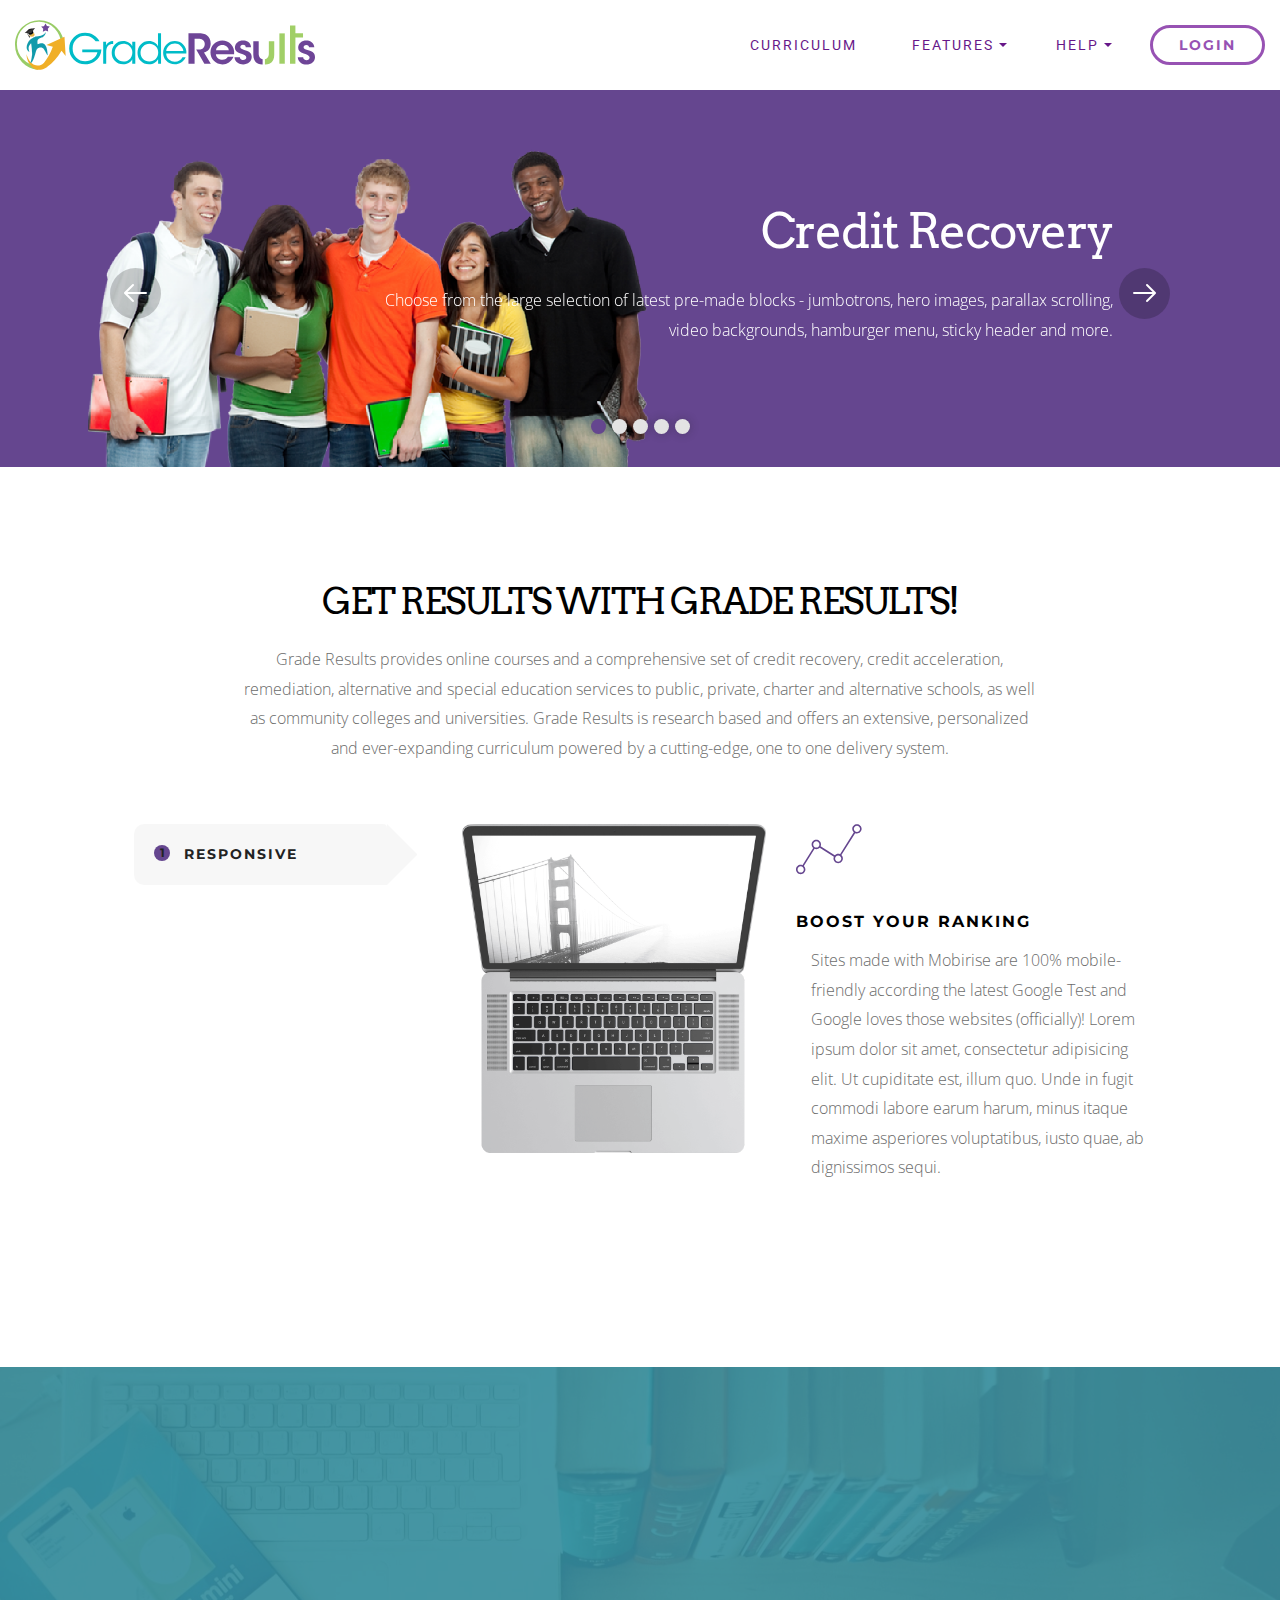
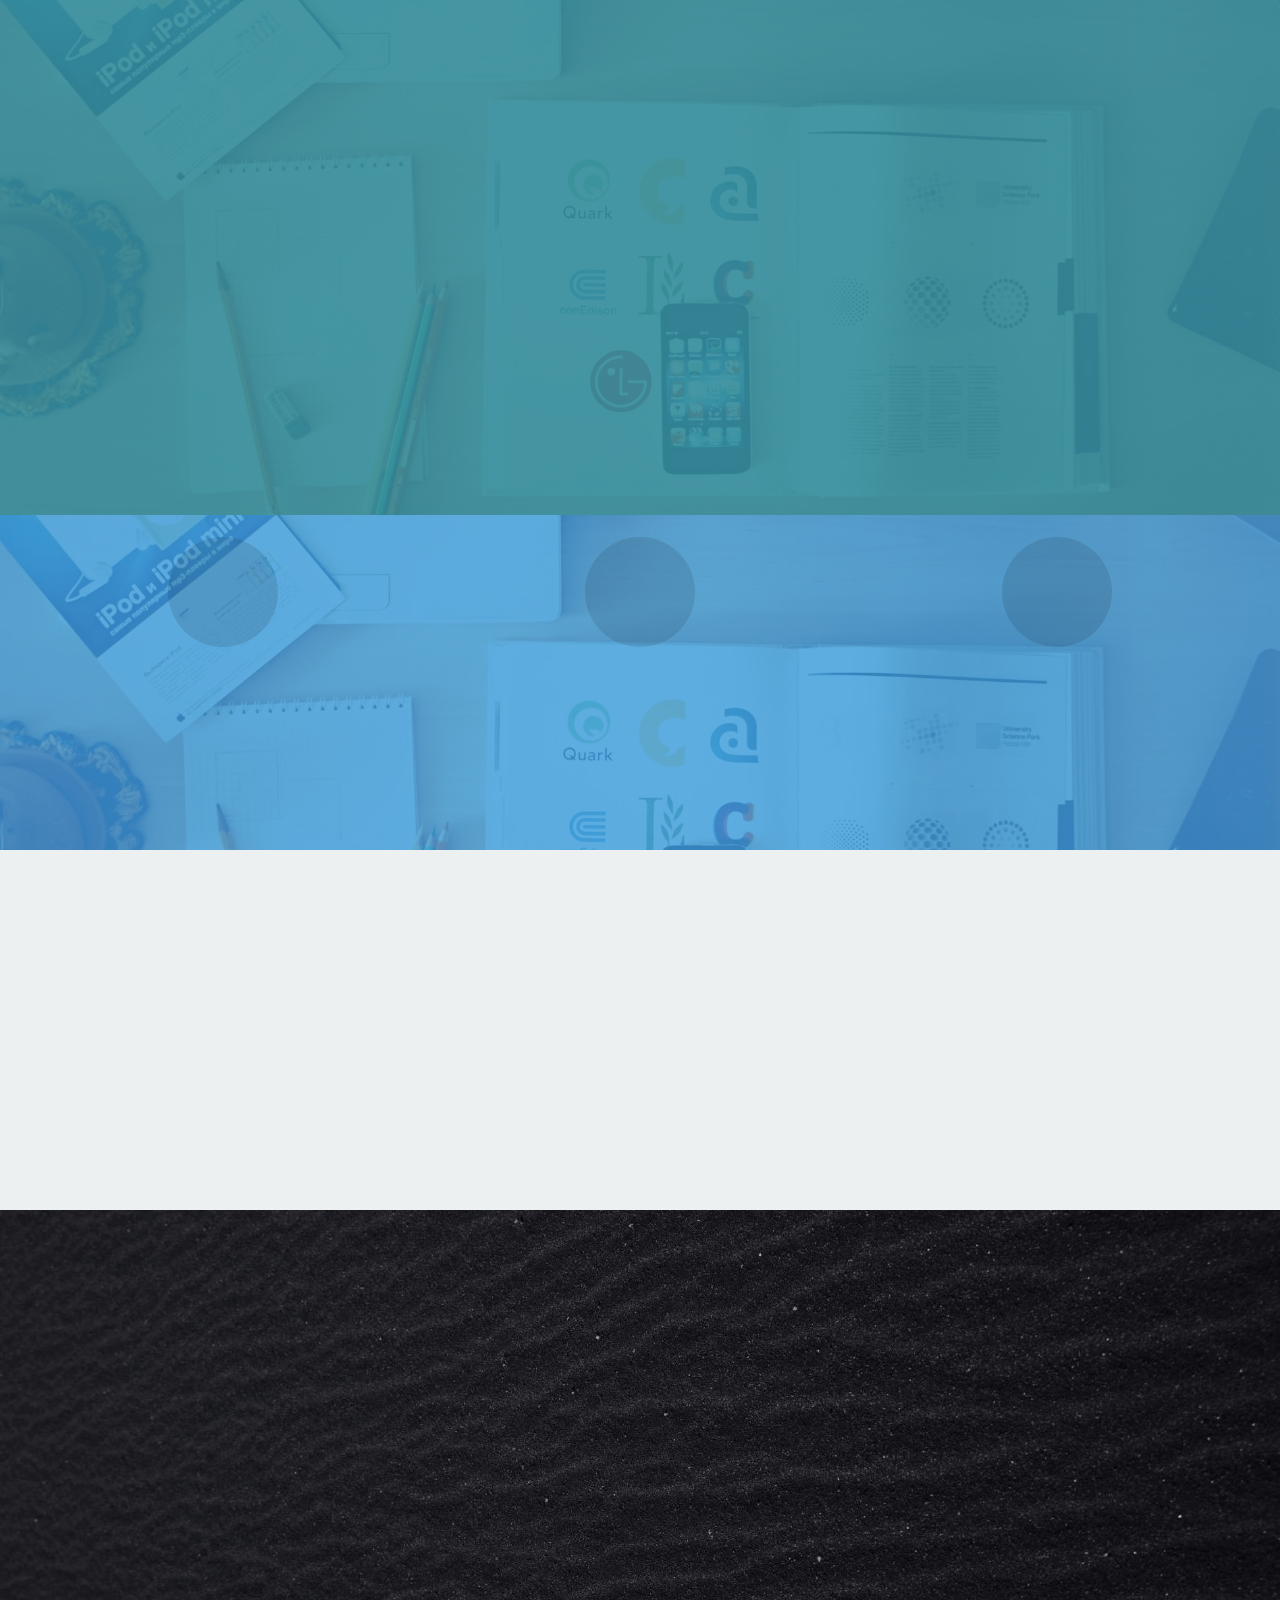
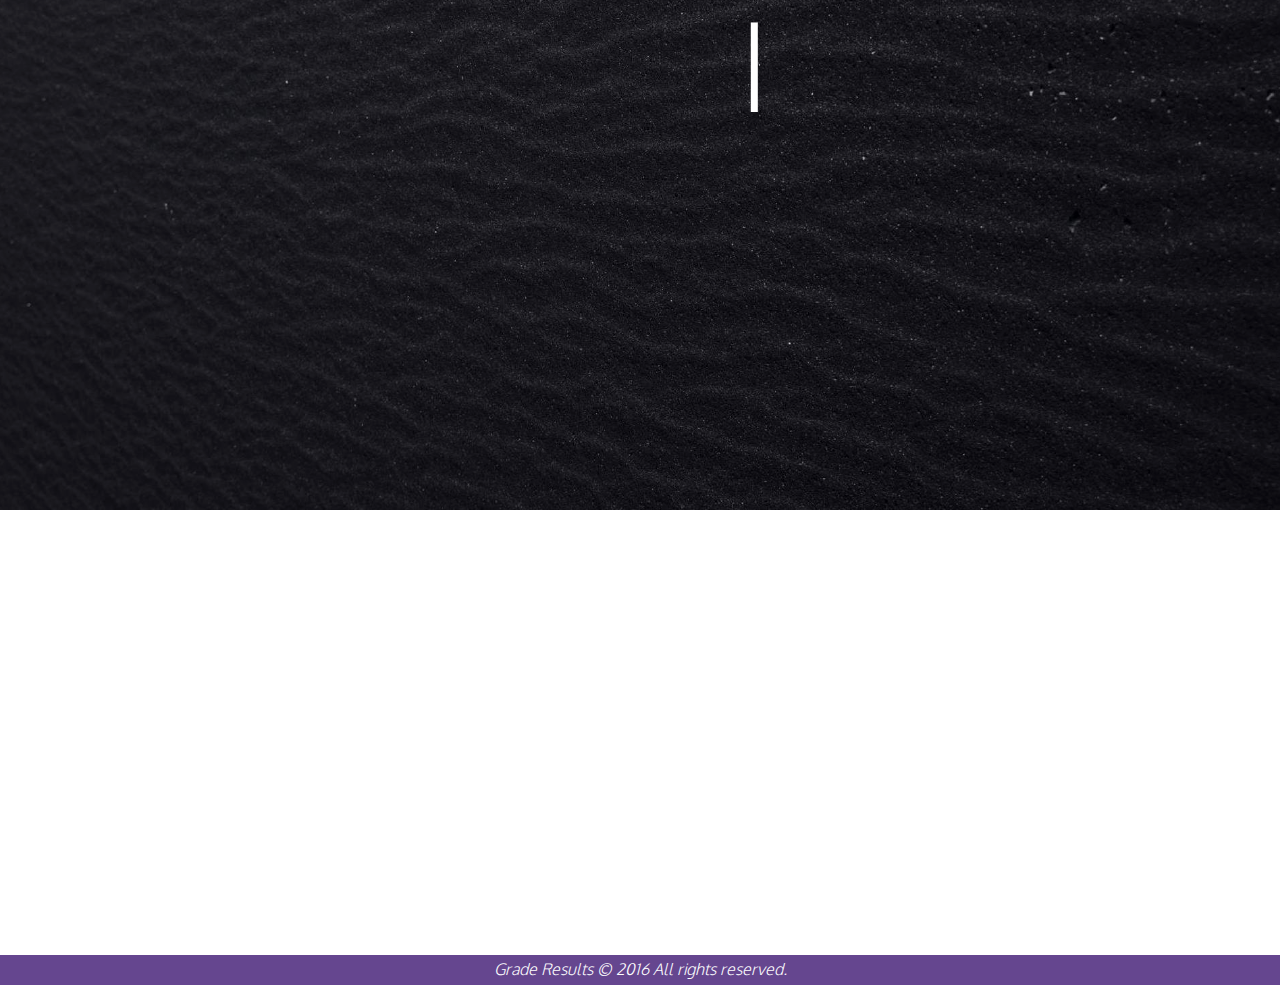
==== P24/gr-new/index.html @ 991a9f22 "Initial Commit" ====
<!DOCTYPE html>
<html>
<head>
  <!-- Site made with Mobirise Website Builder v3.9.2, https://mobirise.com -->
  <meta charset="UTF-8">
  <meta http-equiv="X-UA-Compatible" content="IE=edge">
  <meta name="generator" content="Mobirise v3.9.2, mobirise.com">
  <meta name="viewport" content="width=device-width, initial-scale=1">
  <link rel="shortcut icon" href="assets/images/app-logo-final-128x128-5.png" type="image/x-icon">
  <meta name="description" content="">
  
  <link rel="stylesheet" href="https://fonts.googleapis.com/css?family=Arvo:400,400i,700,700i">
  <link rel="stylesheet" href="https://fonts.googleapis.com/css?family=Montserrat:400,700">
  <link rel="stylesheet" href="https://fonts.googleapis.com/css?family=Open+Sans:400,400i,700,700i">
  <link rel="stylesheet" href="assets/et-line-font-plugin/style.css">
  <link rel="stylesheet" href="assets/bootstrap-material-design-font/css/material.css">
  <link rel="stylesheet" href="assets/icons-mind/style.css">
  <link rel="stylesheet" href="assets/tether/tether.min.css">
  <link rel="stylesheet" href="assets/bootstrap/css/bootstrap.min.css">
  <link rel="stylesheet" href="assets/socicon/css/socicon.min.css">
  <link rel="stylesheet" href="assets/colorm-icons/style.css">
  <link rel="stylesheet" href="assets/animate.css/animate.min.css">
  <link rel="stylesheet" href="assets/dropdown/css/style.css">
  <link rel="stylesheet" href="assets/theme/css/style.css">
  <link rel="stylesheet" href="assets/mobirise/css/mbr-additional.css" type="text/css">
  
  
  
</head>
<body>
<section class="menu1" id="menu-0">

    <nav class="navbar navbar-dropdown navbar-fixed-top">
        <div class="container-fluid">

            <div class="mbr-table">
                <div class="mbr-table-cell">

                    <div class="navbar-brand">
                        <a href="index.html" class="navbar-logo"><img src="assets/images/logo-full-300-x-50.svg" alt="Mobirise"></a>
                        
                    </div>

                </div>
                <div class="mbr-table-cell">

                    <button class="navbar-toggler pull-xs-right hidden-md-up" type="button" data-toggle="collapse" data-target="#exCollapsingNavbar">
                        <div class="hamburger-icon"></div>
                    </button>

                    <ul class="nav-dropdown collapse pull-xs-right nav navbar-nav navbar-toggleable-sm" id="exCollapsingNavbar"><li class="nav-item"><a class="nav-link link" href="https://mobirise.com/">CURRICULUM</a></li><li class="nav-item dropdown open"><a class="nav-link link dropdown-toggle" data-toggle="dropdown-submenu" href="index.html#features1-r" aria-expanded="true">FEATURES</a><div class="dropdown-menu"><a class="dropdown-item" href="https://mobirise.com/">Mobile friendly</a><a class="dropdown-item" href="https://mobirise.com/">Based on Bootstrap</a><div class="dropdown"><a class="dropdown-item dropdown-toggle" data-toggle="dropdown-submenu" href="https://mobirise.com/">Trendy blocks</a><div class="dropdown-menu dropdown-submenu"><a class="dropdown-item" href="https://mobirise.com/">Image/content slider</a><a class="dropdown-item" href="https://mobirise.com/">Contact forms</a><a class="dropdown-item" href="https://mobirise.com/">Image gallery</a><a class="dropdown-item" href="https://mobirise.com/">Mobile menu</a><a class="dropdown-item" href="https://mobirise.com/">Google maps</a><a class="dropdown-item" href="https://mobirise.com/">Social buttons</a><a class="dropdown-item" href="https://mobirise.com/">Google fonts</a><a class="dropdown-item" href="https://mobirise.com/">Video background</a></div></div><a class="dropdown-item" href="https://mobirise.com/">Host anywhere</a></div></li><li class="nav-item dropdown"><a class="nav-link link dropdown-toggle" data-toggle="dropdown-submenu" href="https://mobirise.com/" aria-expanded="false">HELP</a><div class="dropdown-menu"><a class="dropdown-item" href="http://forums.mobirise.com/">Forum</a><a class="dropdown-item" href="https://mobirise.com/">Tutorials</a><a class="dropdown-item" href="https://mobirise.com/">Contact us</a></div></li><li class="nav-item nav-btn"><a class="nav-link btn btn-secondary-outline btn-secondary" href="login.html">Login</a></li></ul>
                    <button hidden="" class="navbar-toggler navbar-close" type="button" data-toggle="collapse" data-target="#exCollapsingNavbar">
                        <div class="close-icon"></div>
                    </button>

                </div>
            </div>

        </div>
    </nav>

</section>

<section class="mbr-slider mbr-section mbr-section__container carousel slide mbr-section-nopadding mbr-after-navbar" data-ride="carousel" data-keyboard="false" data-wrap="true" data-pause="false" data-interval="5000" id="slider3-d" style="background-color: rgb(101, 70, 143);">
    <div class=" container boxed-slider" style="padding-top: 120px; padding-bottom: 0px;">
        <div>
            <div>
                <ol class="carousel-indicators">
                    <li data-app-prevent-settings="" data-target="#slider3-d" data-slide-to="0" class="active"></li><li data-app-prevent-settings="" data-target="#slider3-d" data-slide-to="1"></li><li data-app-prevent-settings="" data-target="#slider3-d" class="" data-slide-to="2"></li><li data-app-prevent-settings="" data-target="#slider3-d" data-slide-to="3"></li><li data-app-prevent-settings="" data-target="#slider3-d" data-slide-to="4"></li>
                </ol>
                <div class="carousel-inner" role="listbox">
                    <div class="mbr-section mbr-section-hero carousel-item dark center active" data-bg-video-slide="false">
                        <div class="mbr-table-cell">
                            <div class="mbr-overlay" style="opacity: 0;"></div>
                            <div class="container-slide">
                                <img src="assets/images/slide-005-2000x608-62.png">
                                <div class="row">
                                    <div class="col-md-8 col-md-offset-3 text-xs-right">
                                        <h2 class="mbr-section-title display-1"> Credit Recovery</h2>
                                        <p class="mbr-section-text lead">Choose from the large selection of latest pre-made blocks - jumbotrons, hero images, parallax scrolling, video backgrounds, hamburger menu, sticky header and more.</p>

                                        
                                    </div>
                                </div>
                            </div>
                        </div>
                    </div><div class="mbr-section mbr-section-hero carousel-item dark center" data-bg-video-slide="false">
                        <div class="mbr-table-cell">
                            <div class="mbr-overlay" style="opacity: 0;"></div>
                            <div class="container-slide">
                                <img src="assets/images/slide-006-2000x608-70.png">
                                <div class="row">
                                    <div class="col-md-8 col-md-offset-3 text-xs-right">
                                        <h2 class="mbr-section-title display-1">Online Instructors</h2>
                                        <p class="mbr-section-text lead">Choose from the large selection of latest pre-made blocks - jumbotrons, hero images, parallax scrolling, video backgrounds, hamburger menu, sticky header and more.</p>

                                        
                                    </div>
                                </div>
                            </div>
                        </div>
                    </div><div class="mbr-section mbr-section-hero carousel-item dark center" data-bg-video-slide="false">
                        <div class="mbr-table-cell">
                            <div class="mbr-overlay" style="opacity: 0;"></div>
                            <div class="container-slide">
                                <img src="assets/images/slide-007-2000x608-0.png">
                                <div class="row">
                                    <div class="col-md-8 col-md-offset-3 text-xs-right">
                                        <h2 class="mbr-section-title display-1">Online Instructors</h2>
                                        <p class="mbr-section-text lead">Live, highly qualified instructors are available for support&nbsp;<br>anytime and anywhere.<br><br>Our live instructors are specifically skilled at <br>person-to-person communication through modern technology.<br></p>

                                        
                                    </div>
                                </div>
                            </div>
                        </div>
                    </div><div class="mbr-section mbr-section-hero carousel-item dark center" data-bg-video-slide="false">
                        <div class="mbr-table-cell">
                            <div class="mbr-overlay" style="opacity: 0;"></div>
                            <div class="container-slide">
                                <img src="assets/images/slide-009-2000x608-1.png">
                                <div class="row">
                                    <div class="col-md-8 col-md-offset-3 text-xs-right">
                                        <h2 class="mbr-section-title display-1">Drop-Out Recovery</h2>
                                        <p class="mbr-section-text lead">Choose from the large selection of latest pre-made blocks - jumbotrons, hero images, parallax scrolling, video backgrounds, hamburger menu, sticky header and more.</p>

                                        
                                    </div>
                                </div>
                            </div>
                        </div>
                    </div><div class="mbr-section mbr-section-hero carousel-item dark center" data-bg-video-slide="false">
                        <div class="mbr-table-cell">
                            <div class="mbr-overlay" style="opacity: 0; background-color: rgb(0, 0, 0);"></div>
                            <div class="container-slide">
                                <img src="assets/images/slide-010-2000x608-92.png">
                                <div class="row">
                                    <div class="col-md-8 col-md-offset-3 text-xs-right">
                                        <h2 class="mbr-section-title display-1">Accreditation</h2>
                                        <p class="mbr-section-text lead"><strong>Grade Results </strong>is ACCREDITED as <strong>Great Teachers' Academy</strong>, <br>whcih is fully accredited with <strong>Quality</strong> by the <br><strong>Georgia Accrediting Commission.</strong></p>

                                        
                                    </div>
                                </div>
                            </div>
                        </div>
                    </div>
                </div>

                <a data-app-prevent-settings="" class="left carousel-control" role="button" data-slide="prev" href="#slider3-d"><img src="assets/images/arrow-left.png"></a>
                <a data-app-prevent-settings="" class="right carousel-control" role="button" data-slide="next" href="#slider3-d"><img src="assets/images/arrow-right.png"></a>
            </div>
        </div>
    </div>
</section>

<section class="mbr-section--bg-adapted mbr-section-full mbr-section--relative header9" id="header9-u" style="background-color: rgb(255, 255, 255);">
    
    <div class="mbr-table-cell mbr-table-cell-vertical-middle elements-content position-relative">
        <div class="container-fluid">
            <div class="row">
                <div class="col-xs-12 col-lg-8 col-lg-offset-2 text-xs-center">

                    <h1 class="mbr-section-title display-1"><span style="line-height: 1.12em;">GET RESULTS WITH GRADE RESULTS!</span><br></h1>

                    <p class="mbr-section-text lead header-text">Grade Results provides online courses and a comprehensive set of credit recovery, credit acceleration, remediation, alternative and special education services to public, private, charter and alternative schools, as well as community colleges and universities. Grade Results is research based and offers an extensive, personalized and ever-expanding curriculum powered by a cutting-edge, one to one delivery system.<br></p>

                </div>
            </div>

            <div class="row">
                <div class="col-xs-12 col-sm-4 col-lg-3 col-lg-offset-1">

                    <div class="clearfix"></div>
                    
                    <ul class="nav nav-tabs" role="tablist"><li class="nav-item" style="display: block;"><a class="nav-link active" role="tab" data-toggle="tab" href="#tab1header9-u" aria-expanded="false">Responsive</a></li><li class="nav-item" style="display: block;"><a class="nav-link" role="tab" data-toggle="tab" href="#tab2header9-u" aria-expanded="false">Creative</a></li><li class="nav-item" style="display: block;"><a class="nav-link" role="tab" data-toggle="tab" href="#tab3header9-u" aria-expanded="true">Animated</a></li><li class="nav-item" style="display: none;"><a class="nav-link" role="tab" data-toggle="tab" href="#tab4header9-u">Awesome</a></li><li class="nav-item" style="display: none;"><a class="nav-link" role="tab" data-toggle="tab" href="#tab5header9-u">Amazing</a></li><li class="nav-item" style="display: none;"><a class="nav-link" role="tab" data-toggle="tab" href="#tab6header9-u">Beautiful</a></li></ul>

                </div>

                <div class="col-xs-12 col-sm-8 col-lg-8">
                    <div class="tab-content noScroll">

                        <div id="tab1header9-u" class="tab-pane in active text-xs-center text-lg-left" role="tabpanel">

                            <div class="row">
                                <div class="col-xs-12 col-lg-5">
                                    <div class="mbr-figure"><img src="assets/images/nb1.png" class="card-img-top"></div>
                                </div>
                                <div class="col-xs-12 col-lg-6">
                                    <div>
                                        <div class="mbr-figure icon-block"><a href="https://mobirise.com" class="etl-icon icon-linegraph mbr-iconfont mbr-iconfont-header5" style="color: rgb(101, 70, 143);"></a></div>
                                    </div>
                                    <div>
                                        <p class="mbr-section-subtitle lead description-title">BOOST YOUR RANKING</p>
                                        <div class="row">
                                            <div class="col-md-12">
                                                <p class="mbr-section-text lead">Sites made with Mobirise are 100% mobile-friendly according the latest Google Test and Google loves those websites (officially)! Lorem ipsum dolor sit amet, consectetur adipisicing elit. Ut cupiditate est, illum quo. Unde in fugit commodi labore earum harum, minus itaque maxime asperiores voluptatibus, iusto quae, ab dignissimos sequi.</p>
                                            </div>
                                        </div>
                                    </div>
                                </div>
                            </div>

                        </div>

                        <div id="tab2header9-u" class="tab-pane text-xs-center text-lg-left" role="tabpanel">

                            <div class="row">
                                <div class="col-xs-12 col-lg-5">
                                    <div class="mbr-figure"><img src="assets/images/nb2.png" class="card-img-top"></div>
                                </div>
                                <div class="col-xs-12 col-lg-6">
                                    <div>
                                        <div class="mbr-figure icon-block"><a href="https://mobirise.com" class="etl-icon icon-attachment mbr-iconfont mbr-iconfont-header5" style="color: rgb(101, 70, 143);"></a></div>
                                    </div>
                                    <div>
                                        <p class="mbr-section-subtitle lead description-title">BOOTSTRAP BUILDER</p>
                                        <div class="row">
                                            <div class="col-md-12">
                                                <p class="mbr-section-text lead">Mobirise themes are based on Bootstrap 3 and Bootstrap 4 - most powerful mobile first framework. Now, even if you're not code-savvy, you can be a part of an exciting growing bootstrap community. Lorem ipsum dolor sit amet, consectetur adipisicing elit. Similique maxime, placeat. Dignissimos incidunt, consequuntur molestiae! Exercitationem tempora qui, non sit quia, voluptate sequi repudiandae accusamus voluptatem expedita ducimus vero incidunt.</p>
                                            </div>
                                        </div>
                                    </div>
                                </div>
                            </div>

                        </div>
                        
                        <div id="tab3header9-u" class="tab-pane text-xs-center text-lg-left" role="tabpanel">

                            <div class="row">
                                <div class="col-xs-12 col-lg-5">
                                    <div class="mbr-figure"><img src="assets/images/nb3.png" class="card-img-top"></div>
                                </div>
                                <div class="col-xs-12 col-lg-6">
                                    <div>
                                        <div class="mbr-figure icon-block"><a href="https://mobirise.com" class="etl-icon icon-paperclip mbr-iconfont mbr-iconfont-header5" style="color: rgb(101, 70, 143);"></a></div>
                                    </div>
                                    <div>
                                        <p class="mbr-section-subtitle lead description-title">TRENDY WEBSITE BLOCKS</p>
                                        <div class="row">
                                            <div class="col-md-12">
                                                <p class="mbr-section-text lead">Choose from the large selection of latest pre-made blocks - full-screen intro, bootstrap carousel, content slider, responsive image gallery with lightbox, parallax scrolling, video backgrounds, hamburger menu, sticky header and more. Lorem ipsum dolor sit amet, consectetur adipisicing elit. Possimus, nam officia. Repellendus quae modi eaque sed, aliquam molestias, amet neque blanditiis illo ratione eos! Unde minima porro, consequatur eveniet dolore!</p>
                                            </div>
                                        </div>
                                    </div>
                                </div>
                            </div>

                        </div>

                        <div id="tab4header9-u" class="tab-pane text-xs-center text-lg-left" role="tabpanel">

                            <div class="row">
                                <div class="col-xs-12 col-lg-5">
                                    <div class="mbr-figure"><img src="assets/images/nb4.png" class="card-img-top"></div>
                                </div>
                                <div class="col-xs-12 col-lg-6">
                                    <div>
                                        <div class="mbr-figure icon-block"><a href="https://mobirise.com" class="etl-icon icon-upload mbr-iconfont mbr-iconfont-header5" style="color: rgb(101, 70, 143);"></a></div>
                                    </div>
                                    <div>
                                        <p class="mbr-section-subtitle lead description-title">HOST ANYWHERE</p>
                                        <div class="row">
                                            <div class="col-md-12">
                                                <p class="mbr-section-text lead">Publish your website to a local drive, FTP or host on Amazon S3, Google Drive, Github. Don't limit yourself to just one platform or service provider. Lorem ipsum dolor sit amet, consectetur adipisicing elit. Laboriosam, nisi, ea. Excepturi dolores, laborum ipsum soluta aliquid, ullam repellat ratione iste harum voluptatem? Alias id blanditiis, sequi possimus dolorem dolorum.</p>
                                            </div>
                                        </div>
                                    </div>
                                </div>
                            </div>

                        </div>

                        <div id="tab5header9-u" class="tab-pane text-xs-center text-lg-left" role="tabpanel">

                            <div class="row">
                                <div class="col-xs-12 col-lg-5">
                                    <div class="mbr-figure"><img src="assets/images/nb5.png" class="card-img-top"></div>
                                </div>
                                <div class="col-xs-12 col-lg-6">
                                    <div>
                                        <div class="mbr-figure icon-block"><a href="https://mobirise.com" class="etl-icon icon-genius mbr-iconfont mbr-iconfont-header5" style="color: rgb(101, 70, 143);"></a></div>
                                    </div>
                                    <div>
                                        <p class="mbr-section-subtitle lead description-title">IMAGE/CONTENT SLIDER</p>
                                        <div class="row">
                                            <div class="col-md-12">
                                                <p class="mbr-section-text lead">Create a responsive, touch-swipe slideshow with <a href="http://mobirise.com">Mobirise bootstrap slider</a>. Add images, text, buttons to slides, set autoplay, full-screen, full-width or boxed layout. Lorem ipsum dolor sit amet, consectetur adipisicing elit. Unde sunt, illo quo ipsa. Laboriosam voluptatem sunt nisi velit incidunt labore, sapiente pariatur ipsam fugiat doloremque asperiores eos ipsum, eveniet cum.</p>
                                            </div>
                                        </div>
                                    </div>
                                </div>
                            </div>

                        </div>

                        <div id="tab6header9-u" class="tab-pane text-xs-center text-lg-left" role="tabpanel">

                            <div class="row">
                                <div class="col-xs-12 col-lg-5">
                                    <div class="mbr-figure"><img src="assets/images/nb6.png" class="card-img-top"></div>
                                </div>
                                <div class="col-xs-12 col-lg-6">
                                    <div>
                                        <div class="mbr-figure icon-block"><a href="https://mobirise.com" class="etl-icon icon-global mbr-iconfont mbr-iconfont-header5" style="color: rgb(101, 70, 143);"></a></div>
                                    </div>
                                    <div>
                                        <p class="mbr-section-subtitle lead description-title">CONTACT FORMS</p>
                                        <div class="row">
                                            <div class="col-md-12">
                                                <p class="mbr-section-text lead">Easily add subscribe and contact forms without any server-side integration. Just link your email to form and get submissions instantly. Lorem ipsum dolor sit amet, consectetur adipisicing elit. Accusantium id perspiciatis, sint odit error animi veniam omnis cupiditate distinctio, a quidem deleniti laborum maiores optio laudantium earum vel! Sint, rerum.</p>
                                            </div>
                                        </div>
                                    </div>
                                </div>
                            </div>

                        </div>

                    </div>
                </div>

            </div>

        </div>
    </div>

</section>

<section class="mbr-section mbr-section-hero features1 features4" id="features1-r" style="background-image: url(assets/images/03.jpg); padding-top: 80px; padding-bottom: 0px;">

    <div class="mbr-overlay" style="opacity: 0.9; background-color: rgb(49, 139, 155);"></div>

    <div class="mbr-table-cell">

        <div class="container-fluid">
            <div class="row">
                <div class="col-xs-12 col-lg-8 col-lg-offset-2 text-xs-center">

                    

                </div>
            </div>

            <div class="mbr-cards-row row">
                <div class="mbr-cards-col col-xs-12 col-lg-3">
                    <div class="container">
                        <div class="card cart-block">
                            <div class="card-img iconbox"><img src="assets/images/01.jpg" class="features-img"></div>
                            <div class="card-block text-xs-center">
                                <h5 class="mbr-section-subtitle lead">K-12</h5>
                                <p class="mbr-section-text lead">Grade Results will customize courses and follow client’s specifications and curriculum calendar. The course descriptions may vary depending on specific state standards.<br></p>


                                
                            </div>
                        </div>
                    </div>
                </div>
                <div class="mbr-cards-col col-xs-12 col-lg-3">
                    <div class="container">
                        <div class="card cart-block">
                            <div class="card-img iconbox"><img src="assets/images/02.jpg" class="features-img"></div>
                            <div class="card-block text-xs-center">
                                <h5 class="mbr-section-subtitle lead">College</h5>
                                <p class="mbr-section-text lead">Grade Results offers a team of experienced educators to provide live instructional support and homework help to students at all levels of need. Services are available 24/7 for most courses and support for ALL courses are available by appointment.<br></p>


                                
                            </div>
                        </div>
                  </div>
                </div>
                <div class="mbr-cards-col col-xs-12 col-lg-3">
                    <div class="container">
                        <div class="card cart-block">
                            <div class="card-img iconbox"><img src="assets/images/03.jpg" class="features-img"></div>
                            <div class="card-block text-xs-center">
                                <h5 class="mbr-section-subtitle lead">Work Force</h5>
                                <p class="mbr-section-text lead">Applied skill requirements for workforce readiness is the biggest issue companies reveal students are lacking.<br></p>


                                
                            </div>
                        </div>
                    </div>
                </div>
                <div class="mbr-cards-col col-xs-12 col-lg-3">
                    <div class="container">
                        <div class="card cart-block">
                            <div class="card-img iconbox"><img src="assets/images/04.jpg" class="features-img"></div>
                            <div class="card-block text-xs-center">
                                <h5 class="mbr-section-subtitle lead">UNIQUE Solution</h5>
                                <p class="mbr-section-text lead">Proven Content | Online Instructors | Live 24/7 | Premium Support<br></p>


                                
                            </div>
                        </div>
                    </div>
                </div>
                
                
            </div>

        </div>
    </div>

</section>

<section class="mbr-section mbr-section-hero features4" id="features2-t" style="background-image: url(assets/images/03.jpg); padding-top: 0px; padding-bottom: 0px;">

    <div class="mbr-overlay" style="opacity: 0.8; background-color: rgb(52, 152, 219);"></div>

    <div class="mbr-table-cell">

        <div class="container-fluid">
            <div class="row">
                <div class="col-xs-12 col-lg-8 col-lg-offset-2 text-xs-center">

                    

                </div>
            </div>

            <div class="mbr-cards-row row">
                <div class="mbr-cards-col col-xs-12 col-lg-4">
                    <div class="container">
                        <div class="card cart-block">
                            <div class="mbr-figure-background"></div>
                            <div class="card-img iconbox"><a href="https://mobirise.com" class="imind-audio mbr-iconfont mbr-iconfont-features4" style="color: rgb(255, 255, 255);"></a></div>
                            <div class="card-block text-xs-center">
                                
                                <p class="mbr-section-text lead">Bootstrap 4 has been noted as one of the most reliable and proven frameworks and Mobirise has been equipped to develop websites using this framework.</p>


                                
                            </div>
                        </div>
                    </div>
                </div>
                <div class="mbr-cards-col col-xs-12 col-lg-4">
                    <div class="container">
                        <div class="card cart-block">
                            <div class="mbr-figure-background"></div>
                            <div class="card-img iconbox"><a href="https://mobirise.com" class="etl-icon icon-edit mbr-iconfont mbr-iconfont-features4" style="color: rgb(255, 255, 255);"></a></div>
                            <div class="card-block text-xs-center">
                                
                                <p class="mbr-section-text lead">One of Bootstrap 4's big points is responsiveness and Mobirise makes effective use of this by generating highly responsive website for you.</p>


                                
                            </div>
                        </div>
                  </div>
                </div>
                <div class="mbr-cards-col col-xs-12 col-lg-4">
                    <div class="container">
                        <div class="card cart-block">
                            <div class="mbr-figure-background"></div>
                            <div class="card-img iconbox"><a href="https://mobirise.com" class="etl-icon icon-briefcase mbr-iconfont mbr-iconfont-features4" style="color: rgb(255, 255, 255);"></a></div>
                            <div class="card-block text-xs-center">
                                
                                <p class="mbr-section-text lead">Google has a highly exhaustive list of fonts compiled into its web font platform and Mobirise makes it easy for you to use them on your website easily and freely.</p>


                                
                            </div>
                        </div>
                    </div>
                </div>
                
                
                
            </div>

        </div>
    </div>

</section>

<section class="mbr-cards mbr-section features7" id="features6-q" style="background-color: rgb(236, 240, 241); padding-top: 40px; padding-bottom: 40px;">

    


    <div class="container-fluid position-relative">

        <div class="row">

            <div class="col-lg-10 col-lg-offset-1 col-xs-12">            
                
                <div class="col-lg-6 col-lg-offset-0 col-xs-11 col-xs-offset-1 table-cell-lg table-cell-middle">
                    <div class="card cart-block text-xs-left position-relative">
                        
                        <div class="card-block">
                            
                            <h4 class="mbr-section-title display-5">The Mission</h4>
                            <p class="mbr-section-text lead">The mission of Grade Results is to improve student learning outcomes by providing high-quality, empowering, and enriching online learning experiences that are responsive to each student’s individual needs.</p>
                            
                        </div>
                    </div>
                </div>

                <div class="col-lg-6 col-xs-12 table-cell-lg">
                    <div class="card-img text-md-right"><iframe class="mbr-embedded-video" src="https://www.youtube.com/embed/-DTQYzVtSco?rel=0&amp;amp;showinfo=0&amp;autoplay=0&amp;loop=1&amp;playlist=-DTQYzVtSco" width="1280" height="720" frameborder="0" allowfullscreen></iframe></div>
                </div>

            </div>

        </div>

    </div>

</section>

<section class="mbr-section mbr-section-hero mbr-section-full header11" id="header11-7" style="background-image: url(assets/images/11-2-2000x1333-68.jpg);">

    <div class="mbr-overlay" style="opacity: 0.1; background-color: rgb(0, 0, 0);">
    </div>
        <div class="mbr-table-cell">
            <div class="container">
                <div class="mbr-section row">
                    <div id="title">
                        <div class="span-title">
                            <h1 class="mbr-section-title display-1 text-center pad-r">SOLUTIONS FOR<br></h1>
                            <h1 class="mbr-section-title display-1 element typedheader11-7" adress="typedheader11-7" firstel="K-12" secondel="COLLEGE" thirdel="WORKFORCE" typespeed="60">
                            </h1>
                        </div>
                        <div class="mbr-section-text lead text-center">
                            <p>The unique Grade Results solution is available 24 hours a day, seven days a week and right at your fingertips.<br></p>
                         </div>

                        

                    </div>
                </div> 
            </div> 
        </div> 
                     
</section>

<section class="mbr-slider mbr-section mbr-section-nopadding carousel slide testimonials1 extTestimonials3 extTestimonials1" data-ride="carousel" data-keyboard="false" data-wrap="true" data-interval="5000" data-pause="false" id="testimonials1-3" style="background-color: rgb(255, 255, 255); padding-top: 40px; padding-bottom: 0px;">

    

    <div class="mbr-section__container mbr-section__container--middle">
        <div class="container">
            <div class="row">
                <div class="col-xs-12 text-xs-center">
                    <h3 class="mbr-section-title display-2">What our fantastic users say</h3>
                    
                </div>
            </div>
        </div>
    </div>

    <div class="container boxed-slider">
        <div>
            <ol class="carousel-indicators">
                <li data-app-prevent-settings="" data-target="#testimonials1-3" data-slide-to="0" class="active">
                </li><li data-app-prevent-settings="" data-target="#testimonials1-3" class="" data-slide-to="1">
                </li><li data-app-prevent-settings="" data-target="#testimonials1-3" data-slide-to="2">
                </li><li data-app-prevent-settings="" data-target="#testimonials1-3" data-slide-to="3">
                </li>
            </ol>
            <div class="carousel-inner" role="listbox" data-visible="3">
                <div class="carousel-item active">
                    <div class="row">
                        <div class="col-md-12">
                            <div class="mbr-testimonial card">
                                <div class="mbr-author card-footer">
                                    
                                    <div class="mbr-author-name">John Smith</div>
                                    
                                </div>
                                <div class="card-block"><p>“A major turning point in the history of early philosophical science was the controversial”</p></div>
                            </div>
                        </div>
                    </div>
                </div><div class="carousel-item">
                    <div class="row">
                        <div class="col-md-12">
                            <div class="mbr-testimonial card">
                                <div class="mbr-author card-footer">
                                    
                                    <div class="mbr-author-name">Alex Higgins</div>
                                    
                                </div>
                                <div class="card-block"><p>"A major tturning point in the history of early philosophical science was the controversial "</p></div>
                            </div>
                        </div>
                    </div>
                </div><div class="carousel-item">
                    <div class="row">
                        <div class="col-md-12">
                            <div class="mbr-testimonial card">
                                <div class="mbr-author card-footer">
                                    
                                    <div class="mbr-author-name">Alex Higgins</div>
                                    
                                </div>
                                <div class="card-block"><p>"A major tturning point in the history of early philosophical science was the controversial "</p></div>
                            </div>
                        </div>
                    </div>
                </div><div class="carousel-item">
                    <div class="row">
                        <div class="col-md-12">
                            <div class="mbr-testimonial card">
                                <div class="mbr-author card-footer">
                                    
                                    <div class="mbr-author-name">Alex Higgins</div>
                                    
                                </div>
                                <div class="card-block"><p>"A major tturning point in the history of early philosophical science was the controversial "</p></div>
                            </div>
                        </div>
                    </div>
                </div>
            </div>

            <a data-app-prevent-settings="" class="left carousel-control-cm" role="button" data-slide="prev" href="#testimonials1-3" style="background-image: url(assets/images/left.png);">
               <span class="icon-prev" aria-hidden="true"></span>
               <span class="sr-only">Previous</span>
            </a>
            <a data-app-prevent-settings="" class="right carousel-control-cm" role="button" data-slide="next" href="#testimonials1-3" style="background-image: url(assets/images/right.png);">
               <span class="icon-next" aria-hidden="true"></span>
               <span class="sr-only">Next</span>
            </a>
        </div>
    </div>

</section>

<footer class="mbr-small-footer mbr-section mbr-section-nopadding" id="footer2-4" style="background-color: rgb(101, 70, 143); padding-top: 0rem; padding-bottom: 0rem;">
    
    <div class="container">
        <p class="text-xs-center mbr-section-text lead"><span style="font-size: 1rem; line-height: 1.85em;"><em>Grade Results © 2016 All rights reserved.</em></span><br></p>
    </div>
</footer>


  <script src="assets/web/assets/jquery/jquery.min.js"></script>
  <script src="assets/tether/tether.min.js"></script>
  <script src="assets/bootstrap/js/bootstrap.min.js"></script>
  <script src="assets/smooth-scroll/SmoothScroll.js"></script>
  <script src="assets/viewportChecker/jquery.viewportchecker.js"></script>
  <script src="assets/bootstrap-carousel-swipe/bootstrap-carousel-swipe.js"></script>
  <script src="assets/dropdown/js/script.min.js"></script>
  <script src="assets/touchSwipe/jquery.touchSwipe.min.js"></script>
  <script src="assets/typed/typed.min.js"></script>
  <script src="assets/theme/js/script.js"></script>
  
  
  <input name="animation" type="hidden">
   <div id="scrollToTop" class="scrollToTop mbr-arrow-up"><a style="text-align: center;"><i class="mbr-arrow-up-icon-cm cm-icon cm-icon-smallarrow-up"></i></a></div>
  </body>
</html>
---- P24/gr-new/assets/et-line-font-plugin/style.css ----
@font-face {
	font-family: 'et-line';
	src:url('fonts/et-line.eot');
	src:url('fonts/et-line.eot?#iefix') format('embedded-opentype'),
		url('fonts/et-line.woff') format('woff'),
		url('fonts/et-line.ttf') format('truetype'),
		url('fonts/et-line.svg#et-line') format('svg');
	font-weight: normal;
	font-style: normal;
}

/* Use the following CSS code if you want to use data attributes for inserting your icons */
.etl-icon, [data-icon]:before {
	font-family: 'et-line';
	content: attr(data-icon);
	speak: none;
	font-weight: normal;
	font-variant: normal;
	text-transform: none;
	line-height: 1;
	-webkit-font-smoothing: antialiased;
	-moz-osx-font-smoothing: grayscale;
	display:inline-block;
}

/* Use the following CSS code if you want to have a class per icon */
/*
Instead of a list of all class selectors,
you can use the generic selector below, but it's slower:
[class*="icon-"] {
*/
.icon-mobile, .icon-laptop, .icon-desktop, .icon-tablet, .icon-phone, .icon-document, .icon-documents, .icon-search, .icon-clipboard, .icon-newspaper, .icon-notebook, .icon-book-open, .icon-browser, .icon-calendar, .icon-presentation, .icon-picture, .icon-pictures, .icon-video, .icon-camera, .icon-printer, .icon-toolbox, .icon-briefcase, .icon-wallet, .icon-gift, .icon-bargraph, .icon-grid, .icon-expand, .icon-focus, .icon-edit, .icon-adjustments, .icon-ribbon, .icon-hourglass, .icon-lock, .icon-megaphone, .icon-shield, .icon-trophy, .icon-flag, .icon-map, .icon-puzzle, .icon-basket, .icon-envelope, .icon-streetsign, .icon-telescope, .icon-gears, .icon-key, .icon-paperclip, .icon-attachment, .icon-pricetags, .icon-lightbulb, .icon-layers, .icon-pencil, .icon-tools, .icon-tools-2, .icon-scissors, .icon-paintbrush, .icon-magnifying-glass, .icon-circle-compass, .icon-linegraph, .icon-mic, .icon-strategy, .icon-beaker, .icon-caution, .icon-recycle, .icon-anchor, .icon-profile-male, .icon-profile-female, .icon-bike, .icon-wine, .icon-hotairballoon, .icon-globe, .icon-genius, .icon-map-pin, .icon-dial, .icon-chat, .icon-heart, .icon-cloud, .icon-upload, .icon-download, .icon-target, .icon-hazardous, .icon-piechart, .icon-speedometer, .icon-global, .icon-compass, .icon-lifesaver, .icon-clock, .icon-aperture, .icon-quote, .icon-scope, .icon-alarmclock, .icon-refresh, .icon-happy, .icon-sad, .icon-facebook, .icon-twitter, .icon-googleplus, .icon-rss, .icon-tumblr, .icon-linkedin, .icon-dribbble {
	font-family: 'et-line';
	speak: none;
	font-style: normal;
	font-weight: normal;
	font-variant: normal;
	text-transform: none;
	line-height: 1;
	-webkit-font-smoothing: antialiased;
	-moz-osx-font-smoothing: grayscale;
	display:inline-block;
}
.icon-mobile:before {
	content: "\e000";
}
.icon-laptop:before {
	content: "\e001";
}
.icon-desktop:before {
	content: "\e002";
}
.icon-tablet:before {
	content: "\e003";
}
.icon-phone:before {
	content: "\e004";
}
.icon-document:before {
	content: "\e005";
}
.icon-documents:before {
	content: "\e006";
}
.icon-search:before {
	content: "\e007";
}
.icon-clipboard:before {
	content: "\e008";
}
.icon-newspaper:before {
	content: "\e009";
}
.icon-notebook:before {
	content: "\e00a";
}
.icon-book-open:before {
	content: "\e00b";
}
.icon-browser:before {
	content: "\e00c";
}
.icon-calendar:before {
	content: "\e00d";
}
.icon-presentation:before {
	content: "\e00e";
}
.icon-picture:before {
	content: "\e00f";
}
.icon-pictures:before {
	content: "\e010";
}
.icon-video:before {
	content: "\e011";
}
.icon-camera:before {
	content: "\e012";
}
.icon-printer:before {
	content: "\e013";
}
.icon-toolbox:before {
	content: "\e014";
}
.icon-briefcase:before {
	content: "\e015";
}
.icon-wallet:before {
	content: "\e016";
}
.icon-gift:before {
	content: "\e017";
}
.icon-bargraph:before {
	content: "\e018";
}
.icon-grid:before {
	content: "\e019";
}
.icon-expand:before {
	content: "\e01a";
}
.icon-focus:before {
	content: "\e01b";
}
.icon-edit:before {
	content: "\e01c";
}
.icon-adjustments:before {
	content: "\e01d";
}
.icon-ribbon:before {
	content: "\e01e";
}
.icon-hourglass:before {
	content: "\e01f";
}
.icon-lock:before {
	content: "\e020";
}
.icon-megaphone:before {
	content: "\e021";
}
.icon-shield:before {
	content: "\e022";
}
.icon-trophy:before {
	content: "\e023";
}
.icon-flag:before {
	content: "\e024";
}
.icon-map:before {
	content: "\e025";
}
.icon-puzzle:before {
	content: "\e026";
}
.icon-basket:before {
	content: "\e027";
}
.icon-envelope:before {
	content: "\e028";
}
.icon-streetsign:before {
	content: "\e029";
}
.icon-telescope:before {
	content: "\e02a";
}
.icon-gears:before {
	content: "\e02b";
}
.icon-key:before {
	content: "\e02c";
}
.icon-paperclip:before {
	content: "\e02d";
}
.icon-attachment:before {
	content: "\e02e";
}
.icon-pricetags:before {
	content: "\e02f";
}
.icon-lightbulb:before {
	content: "\e030";
}
.icon-layers:before {
	content: "\e031";
}
.icon-pencil:before {
	content: "\e032";
}
.icon-tools:before {
	content: "\e033";
}
.icon-tools-2:before {
	content: "\e034";
}
.icon-scissors:before {
	content: "\e035";
}
.icon-paintbrush:before {
	content: "\e036";
}
.icon-magnifying-glass:before {
	content: "\e037";
}
.icon-circle-compass:before {
	content: "\e038";
}
.icon-linegraph:before {
	content: "\e039";
}
.icon-mic:before {
	content: "\e03a";
}
.icon-strategy:before {
	content: "\e03b";
}
.icon-beaker:before {
	content: "\e03c";
}
.icon-caution:before {
	content: "\e03d";
}
.icon-recycle:before {
	content: "\e03e";
}
.icon-anchor:before {
	content: "\e03f";
}
.icon-profile-male:before {
	content: "\e040";
}
.icon-profile-female:before {
	content: "\e041";
}
.icon-bike:before {
	content: "\e042";
}
.icon-wine:before {
	content: "\e043";
}
.icon-hotairballoon:before {
	content: "\e044";
}
.icon-globe:before {
	content: "\e045";
}
.icon-genius:before {
	content: "\e046";
}
.icon-map-pin:before {
	content: "\e047";
}
.icon-dial:before {
	content: "\e048";
}
.icon-chat:before {
	content: "\e049";
}
.icon-heart:before {
	content: "\e04a";
}
.icon-cloud:before {
	content: "\e04b";
}
.icon-upload:before {
	content: "\e04c";
}
.icon-download:before {
	content: "\e04d";
}
.icon-target:before {
	content: "\e04e";
}
.icon-hazardous:before {
	content: "\e04f";
}
.icon-piechart:before {
	content: "\e050";
}
.icon-speedometer:before {
	content: "\e051";
}
.icon-global:before {
	content: "\e052";
}
.icon-compass:before {
	content: "\e053";
}
.icon-lifesaver:before {
	content: "\e054";
}
.icon-clock:before {
	content: "\e055";
}
.icon-aperture:before {
	content: "\e056";
}
.icon-quote:before {
	content: "\e057";
}
.icon-scope:before {
	content: "\e058";
}
.icon-alarmclock:before {
	content: "\e059";
}
.icon-refresh:before {
	content: "\e05a";
}
.icon-happy:before {
	content: "\e05b";
}
.icon-sad:before {
	content: "\e05c";
}
.icon-facebook:before {
	content: "\e05d";
}
.icon-twitter:before {
	content: "\e05e";
}
.icon-googleplus:before {
	content: "\e05f";
}
.icon-rss:before {
	content: "\e060";
}
.icon-tumblr:before {
	content: "\e061";
}
.icon-linkedin:before {
	content: "\e062";
}
.icon-dribbble:before {
	content: "\e063";
}
---- P24/gr-new/assets/bootstrap-material-design-font/css/material.css ----
@font-face {
  font-family: 'Material-Design-Icons';
  src: url('../fonts/Material-Design-Icons.eot?3ocs8m');
  src: url('../fonts/Material-Design-Icons.eot?#iefix3ocs8m') format('embedded-opentype'), url('../fonts/Material-Design-Icons.woff?3ocs8m') format('woff'), url('../fonts/Material-Design-Icons.ttf?3ocs8m') format('truetype'), url('../fonts/Material-Design-Icons.svg?3ocs8m#Material-Design-Icons') format('svg');
  font-weight: normal;
  font-style: normal;
}
[class^="mdi-"],
[class*="mdi-"] {
  speak: none;
  display: inline-block;
  font-style: normal;
  font-variant:normal;
  font-weight:normal;
  /*font-size:24px;*/
  line-height:1;
  font-family:'Material-Design-Icons' !important;
  text-rendering: auto;
  
  -webkit-font-smoothing: antialiased;
  -moz-osx-font-smoothing: grayscale;
  -webkit-transform: translate(0, 0);
      -ms-transform: translate(0, 0);
          transform: translate(0, 0);
}
[class^="mdi-"]:before,
[class*="mdi-"]:before {
  display: inline-block;
  speak: none;
  text-decoration: inherit;
}
[class^="mdi-"].pull-left,
[class*="mdi-"].pull-left {
  margin-right: .3em;
}
[class^="mdi-"].pull-right,
[class*="mdi-"].pull-right {
  margin-left: .3em;
}
[class^="mdi-"].mdi-lg:before,
[class*="mdi-"].mdi-lg:before,
[class^="mdi-"].mdi-lg:after,
[class*="mdi-"].mdi-lg:after {
  font-size: 1.33333333em;
  line-height: 0.75em;
  vertical-align: -15%;
}
[class^="mdi-"].mdi-2x:before,
[class*="mdi-"].mdi-2x:before,
[class^="mdi-"].mdi-2x:after,
[class*="mdi-"].mdi-2x:after {
  font-size: 2em;
}
[class^="mdi-"].mdi-3x:before,
[class*="mdi-"].mdi-3x:before,
[class^="mdi-"].mdi-3x:after,
[class*="mdi-"].mdi-3x:after {
  font-size: 3em;
}
[class^="mdi-"].mdi-4x:before,
[class*="mdi-"].mdi-4x:before,
[class^="mdi-"].mdi-4x:after,
[class*="mdi-"].mdi-4x:after {
  font-size: 4em;
}
[class^="mdi-"].mdi-5x:before,
[class*="mdi-"].mdi-5x:before,
[class^="mdi-"].mdi-5x:after,
[class*="mdi-"].mdi-5x:after {
  font-size: 5em;
}
[class^="mdi-device-signal-cellular-"]:after,
[class^="mdi-device-battery-"]:after,
[class^="mdi-device-battery-charging-"]:after,
[class^="mdi-device-signal-cellular-connected-no-internet-"]:after,
[class^="mdi-device-signal-wifi-"]:after,
[class^="mdi-device-signal-wifi-statusbar-not-connected"]:after,
.mdi-device-network-wifi:after {
  opacity: .3;
  position: absolute;
  left: 0;
  top: 0;
  z-index: 1;
  display: inline-block;
  speak: none;
  text-decoration: inherit;
}
[class^="mdi-device-signal-cellular-"]:after {
  content: "\e758";
}
[class^="mdi-device-battery-"]:after {
  content: "\e735";
}
[class^="mdi-device-battery-charging-"]:after {
  content: "\e733";
}
[class^="mdi-device-signal-cellular-connected-no-internet-"]:after {
  content: "\e75d";
}
[class^="mdi-device-signal-wifi-"]:after,
.mdi-device-network-wifi:after {
  content: "\e765";
}
[class^="mdi-device-signal-wifi-statusbasr-not-connected"]:after {
  content: "\e8f7";
}
.mdi-device-signal-cellular-off:after,
.mdi-device-signal-cellular-null:after,
.mdi-device-signal-cellular-no-sim:after,
.mdi-device-signal-wifi-off:after,
.mdi-device-signal-wifi-4-bar:after,
.mdi-device-signal-cellular-4-bar:after,
.mdi-device-battery-alert:after,
.mdi-device-signal-cellular-connected-no-internet-4-bar:after,
.mdi-device-battery-std:after,
.mdi-device-battery-full .mdi-device-battery-unknown:after {
  content: "";
}
.mdi-fw {
  width: 1.28571429em;
  text-align: center;
}
.mdi-ul {
  padding-left: 0;
  margin-left: 2.14285714em;
  list-style-type: none;
}
.mdi-ul > li {
  position: relative;
}
.mdi-li {
  position: absolute;
  left: -2.14285714em;
  width: 2.14285714em;
  top: 0.14285714em;
  text-align: center;
}
.mdi-li.mdi-lg {
  left: -1.85714286em;
}
.mdi-border {
  padding: .2em .25em .15em;
  border: solid 0.08em #eeeeee;
  border-radius: .1em;
}
.mdi-spin {
  -webkit-animation: mdi-spin 2s infinite linear;
  animation: mdi-spin 2s infinite linear;
  -webkit-transform-origin: 50% 50%;
  -ms-transform-origin: 50% 50%;
      transform-origin: 50% 50%;
}
.mdi-pulse {
  -webkit-animation: mdi-spin 1s steps(8) infinite;
  animation: mdi-spin 1s steps(8) infinite;
  -webkit-transform-origin: 50% 50%;
  -ms-transform-origin: 50% 50%;
      transform-origin: 50% 50%;
}
@-webkit-keyframes mdi-spin {
  0% {
    -webkit-transform: rotate(0deg);
    transform: rotate(0deg);
  }
  100% {
    -webkit-transform: rotate(359deg);
    transform: rotate(359deg);
  }
}
@keyframes mdi-spin {
  0% {
    -webkit-transform: rotate(0deg);
    transform: rotate(0deg);
  }
  100% {
    -webkit-transform: rotate(359deg);
    transform: rotate(359deg);
  }
}
.mdi-rotate-90 {
  filter: progid:DXImageTransform.Microsoft.BasicImage(rotation=1);
  -webkit-transform: rotate(90deg);
  -ms-transform: rotate(90deg);
  transform: rotate(90deg);
}
.mdi-rotate-180 {
  filter: progid:DXImageTransform.Microsoft.BasicImage(rotation=2);
  -webkit-transform: rotate(180deg);
  -ms-transform: rotate(180deg);
  transform: rotate(180deg);
}
.mdi-rotate-270 {
  filter: progid:DXImageTransform.Microsoft.BasicImage(rotation=3);
  -webkit-transform: rotate(270deg);
  -ms-transform: rotate(270deg);
  transform: rotate(270deg);
}
.mdi-flip-horizontal {
  filter: progid:DXImageTransform.Microsoft.BasicImage(rotation=0, mirror=1);
  -webkit-transform: scale(-1, 1);
  -ms-transform: scale(-1, 1);
  transform: scale(-1, 1);
}
.mdi-flip-vertical {
  filter: progid:DXImageTransform.Microsoft.BasicImage(rotation=2, mirror=1);
  -webkit-transform: scale(1, -1);
  -ms-transform: scale(1, -1);
  transform: scale(1, -1);
}
:root .mdi-rotate-90,
:root .mdi-rotate-180,
:root .mdi-rotate-270,
:root .mdi-flip-horizontal,
:root .mdi-flip-vertical {
  -webkit-filter: none;
          filter: none;
}
.mdi-stack {
  position: relative;
  display: inline-block;
  width: 2em;
  height: 2em;
  line-height: 2em;
  vertical-align: middle;
}
.mdi-stack-1x,
.mdi-stack-2x {
  position: absolute;
  left: 0;
  width: 100%;
  text-align: center;
}
.mdi-stack-1x {
  line-height: inherit;
}
.mdi-stack-2x {
  font-size: 2em;
}
.mdi-inverse {
  color: #ffffff;
}
/* Start Icons */
.mdi-action-3d-rotation:before {
  content: "\e600";
}
.mdi-action-accessibility:before {
  content: "\e601";
}
.mdi-action-account-balance-wallet:before {
  content: "\e602";
}
.mdi-action-account-balance:before {
  content: "\e603";
}
.mdi-action-account-box:before {
  content: "\e604";
}
.mdi-action-account-child:before {
  content: "\e605";
}
.mdi-action-account-circle:before {
  content: "\e606";
}
.mdi-action-add-shopping-cart:before {
  content: "\e607";
}
.mdi-action-alarm-add:before {
  content: "\e608";
}
.mdi-action-alarm-off:before {
  content: "\e609";
}
.mdi-action-alarm-on:before {
  content: "\e60a";
}
.mdi-action-alarm:before {
  content: "\e60b";
}
.mdi-action-android:before {
  content: "\e60c";
}
.mdi-action-announcement:before {
  content: "\e60d";
}
.mdi-action-aspect-ratio:before {
  content: "\e60e";
}
.mdi-action-assessment:before {
  content: "\e60f";
}
.mdi-action-assignment-ind:before {
  content: "\e610";
}
.mdi-action-assignment-late:before {
  content: "\e611";
}
.mdi-action-assignment-return:before {
  content: "\e612";
}
.mdi-action-assignment-returned:before {
  content: "\e613";
}
.mdi-action-assignment-turned-in:before {
  content: "\e614";
}
.mdi-action-assignment:before {
  content: "\e615";
}
.mdi-action-autorenew:before {
  content: "\e616";
}
.mdi-action-backup:before {
  content: "\e617";
}
.mdi-action-book:before {
  content: "\e618";
}
.mdi-action-bookmark-outline:before {
  content: "\e619";
}
.mdi-action-bookmark:before {
  content: "\e61a";
}
.mdi-action-bug-report:before {
  content: "\e61b";
}
.mdi-action-cached:before {
  content: "\e61c";
}
.mdi-action-check-circle:before {
  content: "\e61d";
}
.mdi-action-class:before {
  content: "\e61e";
}
.mdi-action-credit-card:before {
  content: "\e61f";
}
.mdi-action-dashboard:before {
  content: "\e620";
}
.mdi-action-delete:before {
  content: "\e621";
}
.mdi-action-description:before {
  content: "\e622";
}
.mdi-action-dns:before {
  content: "\e623";
}
.mdi-action-done-all:before {
  content: "\e624";
}
.mdi-action-done:before {
  content: "\e625";
}
.mdi-action-event:before {
  content: "\e626";
}
.mdi-action-exit-to-app:before {
  content: "\e627";
}
.mdi-action-explore:before {
  content: "\e628";
}
.mdi-action-extension:before {
  content: "\e629";
}
.mdi-action-face-unlock:before {
  content: "\e62a";
}
.mdi-action-favorite-outline:before {
  content: "\e62b";
}
.mdi-action-favorite:before {
  content: "\e62c";
}
.mdi-action-find-in-page:before {
  content: "\e62d";
}
.mdi-action-find-replace:before {
  content: "\e62e";
}
.mdi-action-flip-to-back:before {
  content: "\e62f";
}
.mdi-action-flip-to-front:before {
  content: "\e630";
}
.mdi-action-get-app:before {
  content: "\e631";
}
.mdi-action-grade:before {
  content: "\e632";
}
.mdi-action-group-work:before {
  content: "\e633";
}
.mdi-action-help:before {
  content: "\e634";
}
.mdi-action-highlight-remove:before {
  content: "\e635";
}
.mdi-action-history:before {
  content: "\e636";
}
.mdi-action-home:before {
  content: "\e637";
}
.mdi-action-https:before {
  content: "\e638";
}
.mdi-action-info-outline:before {
  content: "\e639";
}
.mdi-action-info:before {
  content: "\e63a";
}
.mdi-action-input:before {
  content: "\e63b";
}
.mdi-action-invert-colors:before {
  content: "\e63c";
}
.mdi-action-label-outline:before {
  content: "\e63d";
}
.mdi-action-label:before {
  content: "\e63e";
}
.mdi-action-language:before {
  content: "\e63f";
}
.mdi-action-launch:before {
  content: "\e640";
}
.mdi-action-list:before {
  content: "\e641";
}
.mdi-action-lock-open:before {
  content: "\e642";
}
.mdi-action-lock-outline:before {
  content: "\e643";
}
.mdi-action-lock:before {
  content: "\e644";
}
.mdi-action-loyalty:before {
  content: "\e645";
}
.mdi-action-markunread-mailbox:before {
  content: "\e646";
}
.mdi-action-note-add:before {
  content: "\e647";
}
.mdi-action-open-in-browser:before {
  content: "\e648";
}
.mdi-action-open-in-new:before {
  content: "\e649";
}
.mdi-action-open-with:before {
  content: "\e64a";
}
.mdi-action-pageview:before {
  content: "\e64b";
}
.mdi-action-payment:before {
  content: "\e64c";
}
.mdi-action-perm-camera-mic:before {
  content: "\e64d";
}
.mdi-action-perm-contact-cal:before {
  content: "\e64e";
}
.mdi-action-perm-data-setting:before {
  content: "\e64f";
}
.mdi-action-perm-device-info:before {
  content: "\e650";
}
.mdi-action-perm-identity:before {
  content: "\e651";
}
.mdi-action-perm-media:before {
  content: "\e652";
}
.mdi-action-perm-phone-msg:before {
  content: "\e653";
}
.mdi-action-perm-scan-wifi:before {
  content: "\e654";
}
.mdi-action-picture-in-picture:before {
  content: "\e655";
}
.mdi-action-polymer:before {
  content: "\e656";
}
.mdi-action-print:before {
  content: "\e657";
}
.mdi-action-query-builder:before {
  content: "\e658";
}
.mdi-action-question-answer:before {
  content: "\e659";
}
.mdi-action-receipt:before {
  content: "\e65a";
}
.mdi-action-redeem:before {
  content: "\e65b";
}
.mdi-action-reorder:before {
  content: "\e65c";
}
.mdi-action-report-problem:before {
  content: "\e65d";
}
.mdi-action-restore:before {
  content: "\e65e";
}
.mdi-action-room:before {
  content: "\e65f";
}
.mdi-action-schedule:before {
  content: "\e660";
}
.mdi-action-search:before {
  content: "\e661";
}
.mdi-action-settings-applications:before {
  content: "\e662";
}
.mdi-action-settings-backup-restore:before {
  content: "\e663";
}
.mdi-action-settings-bluetooth:before {
  content: "\e664";
}
.mdi-action-settings-cell:before {
  content: "\e665";
}
.mdi-action-settings-display:before {
  content: "\e666";
}
.mdi-action-settings-ethernet:before {
  content: "\e667";
}
.mdi-action-settings-input-antenna:before {
  content: "\e668";
}
.mdi-action-settings-input-component:before {
  content: "\e669";
}
.mdi-action-settings-input-composite:before {
  content: "\e66a";
}
.mdi-action-settings-input-hdmi:before {
  content: "\e66b";
}
.mdi-action-settings-input-svideo:before {
  content: "\e66c";
}
.mdi-action-settings-overscan:before {
  content: "\e66d";
}
.mdi-action-settings-phone:before {
  content: "\e66e";
}
.mdi-action-settings-power:before {
  content: "\e66f";
}
.mdi-action-settings-remote:before {
  content: "\e670";
}
.mdi-action-settings-voice:before {
  content: "\e671";
}
.mdi-action-settings:before {
  content: "\e672";
}
.mdi-action-shop-two:before {
  content: "\e673";
}
.mdi-action-shop:before {
  content: "\e674";
}
.mdi-action-shopping-basket:before {
  content: "\e675";
}
.mdi-action-shopping-cart:before {
  content: "\e676";
}
.mdi-action-speaker-notes:before {
  content: "\e677";
}
.mdi-action-spellcheck:before {
  content: "\e678";
}
.mdi-action-star-rate:before {
  content: "\e679";
}
.mdi-action-stars:before {
  content: "\e67a";
}
.mdi-action-store:before {
  content: "\e67b";
}
.mdi-action-subject:before {
  content: "\e67c";
}
.mdi-action-supervisor-account:before {
  content: "\e67d";
}
.mdi-action-swap-horiz:before {
  content: "\e67e";
}
.mdi-action-swap-vert-circle:before {
  content: "\e67f";
}
.mdi-action-swap-vert:before {
  content: "\e680";
}
.mdi-action-system-update-tv:before {
  content: "\e681";
}
.mdi-action-tab-unselected:before {
  content: "\e682";
}
.mdi-action-tab:before {
  content: "\e683";
}
.mdi-action-theaters:before {
  content: "\e684";
}
.mdi-action-thumb-down:before {
  content: "\e685";
}
.mdi-action-thumb-up:before {
  content: "\e686";
}
.mdi-action-thumbs-up-down:before {
  content: "\e687";
}
.mdi-action-toc:before {
  content: "\e688";
}
.mdi-action-today:before {
  content: "\e689";
}
.mdi-action-track-changes:before {
  content: "\e68a";
}
.mdi-action-translate:before {
  content: "\e68b";
}
.mdi-action-trending-down:before {
  content: "\e68c";
}
.mdi-action-trending-neutral:before {
  content: "\e68d";
}
.mdi-action-trending-up:before {
  content: "\e68e";
}
.mdi-action-turned-in-not:before {
  content: "\e68f";
}
.mdi-action-turned-in:before {
  content: "\e690";
}
.mdi-action-verified-user:before {
  content: "\e691";
}
.mdi-action-view-agenda:before {
  content: "\e692";
}
.mdi-action-view-array:before {
  content: "\e693";
}
.mdi-action-view-carousel:before {
  content: "\e694";
}
.mdi-action-view-column:before {
  content: "\e695";
}
.mdi-action-view-day:before {
  content: "\e696";
}
.mdi-action-view-headline:before {
  content: "\e697";
}
.mdi-action-view-list:before {
  content: "\e698";
}
.mdi-action-view-module:before {
  content: "\e699";
}
.mdi-action-view-quilt:before {
  content: "\e69a";
}
.mdi-action-view-stream:before {
  content: "\e69b";
}
.mdi-action-view-week:before {
  content: "\e69c";
}
.mdi-action-visibility-off:before {
  content: "\e69d";
}
.mdi-action-visibility:before {
  content: "\e69e";
}
.mdi-action-wallet-giftcard:before {
  content: "\e69f";
}
.mdi-action-wallet-membership:before {
  content: "\e6a0";
}
.mdi-action-wallet-travel:before {
  content: "\e6a1";
}
.mdi-action-work:before {
  content: "\e6a2";
}
.mdi-alert-error:before {
  content: "\e6a3";
}
.mdi-alert-warning:before {
  content: "\e6a4";
}
.mdi-av-album:before {
  content: "\e6a5";
}
.mdi-av-closed-caption:before {
  content: "\e6a6";
}
.mdi-av-equalizer:before {
  content: "\e6a7";
}
.mdi-av-explicit:before {
  content: "\e6a8";
}
.mdi-av-fast-forward:before {
  content: "\e6a9";
}
.mdi-av-fast-rewind:before {
  content: "\e6aa";
}
.mdi-av-games:before {
  content: "\e6ab";
}
.mdi-av-hearing:before {
  content: "\e6ac";
}
.mdi-av-high-quality:before {
  content: "\e6ad";
}
.mdi-av-loop:before {
  content: "\e6ae";
}
.mdi-av-mic-none:before {
  content: "\e6af";
}
.mdi-av-mic-off:before {
  content: "\e6b0";
}
.mdi-av-mic:before {
  content: "\e6b1";
}
.mdi-av-movie:before {
  content: "\e6b2";
}
.mdi-av-my-library-add:before {
  content: "\e6b3";
}
.mdi-av-my-library-books:before {
  content: "\e6b4";
}
.mdi-av-my-library-music:before {
  content: "\e6b5";
}
.mdi-av-new-releases:before {
  content: "\e6b6";
}
.mdi-av-not-interested:before {
  content: "\e6b7";
}
.mdi-av-pause-circle-fill:before {
  content: "\e6b8";
}
.mdi-av-pause-circle-outline:before {
  content: "\e6b9";
}
.mdi-av-pause:before {
  content: "\e6ba";
}
.mdi-av-play-arrow:before {
  content: "\e6bb";
}
.mdi-av-play-circle-fill:before {
  content: "\e6bc";
}
.mdi-av-play-circle-outline:before {
  content: "\e6bd";
}
.mdi-av-play-shopping-bag:before {
  content: "\e6be";
}
.mdi-av-playlist-add:before {
  content: "\e6bf";
}
.mdi-av-queue-music:before {
  content: "\e6c0";
}
.mdi-av-queue:before {
  content: "\e6c1";
}
.mdi-av-radio:before {
  content: "\e6c2";
}
.mdi-av-recent-actors:before {
  content: "\e6c3";
}
.mdi-av-repeat-one:before {
  content: "\e6c4";
}
.mdi-av-repeat:before {
  content: "\e6c5";
}
.mdi-av-replay:before {
  content: "\e6c6";
}
.mdi-av-shuffle:before {
  content: "\e6c7";
}
.mdi-av-skip-next:before {
  content: "\e6c8";
}
.mdi-av-skip-previous:before {
  content: "\e6c9";
}
.mdi-av-snooze:before {
  content: "\e6ca";
}
.mdi-av-stop:before {
  content: "\e6cb";
}
.mdi-av-subtitles:before {
  content: "\e6cc";
}
.mdi-av-surround-sound:before {
  content: "\e6cd";
}
.mdi-av-timer:before {
  content: "\e6ce";
}
.mdi-av-video-collection:before {
  content: "\e6cf";
}
.mdi-av-videocam-off:before {
  content: "\e6d0";
}
.mdi-av-videocam:before {
  content: "\e6d1";
}
.mdi-av-volume-down:before {
  content: "\e6d2";
}
.mdi-av-volume-mute:before {
  content: "\e6d3";
}
.mdi-av-volume-off:before {
  content: "\e6d4";
}
.mdi-av-volume-up:before {
  content: "\e6d5";
}
.mdi-av-web:before {
  content: "\e6d6";
}
.mdi-communication-business:before {
  content: "\e6d7";
}
.mdi-communication-call-end:before {
  content: "\e6d8";
}
.mdi-communication-call-made:before {
  content: "\e6d9";
}
.mdi-communication-call-merge:before {
  content: "\e6da";
}
.mdi-communication-call-missed:before {
  content: "\e6db";
}
.mdi-communication-call-received:before {
  content: "\e6dc";
}
.mdi-communication-call-split:before {
  content: "\e6dd";
}
.mdi-communication-call:before {
  content: "\e6de";
}
.mdi-communication-chat:before {
  content: "\e6df";
}
.mdi-communication-clear-all:before {
  content: "\e6e0";
}
.mdi-communication-comment:before {
  content: "\e6e1";
}
.mdi-communication-contacts:before {
  content: "\e6e2";
}
.mdi-communication-dialer-sip:before {
  content: "\e6e3";
}
.mdi-communication-dialpad:before {
  content: "\e6e4";
}
.mdi-communication-dnd-on:before {
  content: "\e6e5";
}
.mdi-communication-email:before {
  content: "\e6e6";
}
.mdi-communication-forum:before {
  content: "\e6e7";
}
.mdi-communication-import-export:before {
  content: "\e6e8";
}
.mdi-communication-invert-colors-off:before {
  content: "\e6e9";
}
.mdi-communication-invert-colors-on:before {
  content: "\e6ea";
}
.mdi-communication-live-help:before {
  content: "\e6eb";
}
.mdi-communication-location-off:before {
  content: "\e6ec";
}
.mdi-communication-location-on:before {
  content: "\e6ed";
}
.mdi-communication-message:before {
  content: "\e6ee";
}
.mdi-communication-messenger:before {
  content: "\e6ef";
}
.mdi-communication-no-sim:before {
  content: "\e6f0";
}
.mdi-communication-phone:before {
  content: "\e6f1";
}
.mdi-communication-portable-wifi-off:before {
  content: "\e6f2";
}
.mdi-communication-quick-contacts-dialer:before {
  content: "\e6f3";
}
.mdi-communication-quick-contacts-mail:before {
  content: "\e6f4";
}
.mdi-communication-ring-volume:before {
  content: "\e6f5";
}
.mdi-communication-stay-current-landscape:before {
  content: "\e6f6";
}
.mdi-communication-stay-current-portrait:before {
  content: "\e6f7";
}
.mdi-communication-stay-primary-landscape:before {
  content: "\e6f8";
}
.mdi-communication-stay-primary-portrait:before {
  content: "\e6f9";
}
.mdi-communication-swap-calls:before {
  content: "\e6fa";
}
.mdi-communication-textsms:before {
  content: "\e6fb";
}
.mdi-communication-voicemail:before {
  content: "\e6fc";
}
.mdi-communication-vpn-key:before {
  content: "\e6fd";
}
.mdi-content-add-box:before {
  content: "\e6fe";
}
.mdi-content-add-circle-outline:before {
  content: "\e6ff";
}
.mdi-content-add-circle:before {
  content: "\e700";
}
.mdi-content-add:before {
  content: "\e701";
}
.mdi-content-archive:before {
  content: "\e702";
}
.mdi-content-backspace:before {
  content: "\e703";
}
.mdi-content-block:before {
  content: "\e704";
}
.mdi-content-clear:before {
  content: "\e705";
}
.mdi-content-content-copy:before {
  content: "\e706";
}
.mdi-content-content-cut:before {
  content: "\e707";
}
.mdi-content-content-paste:before {
  content: "\e708";
}
.mdi-content-create:before {
  content: "\e709";
}
.mdi-content-drafts:before {
  content: "\e70a";
}
.mdi-content-filter-list:before {
  content: "\e70b";
}
.mdi-content-flag:before {
  content: "\e70c";
}
.mdi-content-forward:before {
  content: "\e70d";
}
.mdi-content-gesture:before {
  content: "\e70e";
}
.mdi-content-inbox:before {
  content: "\e70f";
}
.mdi-content-link:before {
  content: "\e710";
}
.mdi-content-mail:before {
  content: "\e711";
}
.mdi-content-markunread:before {
  content: "\e712";
}
.mdi-content-redo:before {
  content: "\e713";
}
.mdi-content-remove-circle-outline:before {
  content: "\e714";
}
.mdi-content-remove-circle:before {
  content: "\e715";
}
.mdi-content-remove:before {
  content: "\e716";
}
.mdi-content-reply-all:before {
  content: "\e717";
}
.mdi-content-reply:before {
  content: "\e718";
}
.mdi-content-report:before {
  content: "\e719";
}
.mdi-content-save:before {
  content: "\e71a";
}
.mdi-content-select-all:before {
  content: "\e71b";
}
.mdi-content-send:before {
  content: "\e71c";
}
.mdi-content-sort:before {
  content: "\e71d";
}
.mdi-content-text-format:before {
  content: "\e71e";
}
.mdi-content-undo:before {
  content: "\e71f";
}
.mdi-editor-attach-file:before {
  content: "\e776";
}
.mdi-editor-attach-money:before {
  content: "\e777";
}
.mdi-editor-border-all:before {
  content: "\e778";
}
.mdi-editor-border-bottom:before {
  content: "\e779";
}
.mdi-editor-border-clear:before {
  content: "\e77a";
}
.mdi-editor-border-color:before {
  content: "\e77b";
}
.mdi-editor-border-horizontal:before {
  content: "\e77c";
}
.mdi-editor-border-inner:before {
  content: "\e77d";
}
.mdi-editor-border-left:before {
  content: "\e77e";
}
.mdi-editor-border-outer:before {
  content: "\e77f";
}
.mdi-editor-border-right:before {
  content: "\e780";
}
.mdi-editor-border-style:before {
  content: "\e781";
}
.mdi-editor-border-top:before {
  content: "\e782";
}
.mdi-editor-border-vertical:before {
  content: "\e783";
}
.mdi-editor-format-align-center:before {
  content: "\e784";
}
.mdi-editor-format-align-justify:before {
  content: "\e785";
}
.mdi-editor-format-align-left:before {
  content: "\e786";
}
.mdi-editor-format-align-right:before {
  content: "\e787";
}
.mdi-editor-format-bold:before {
  content: "\e788";
}
.mdi-editor-format-clear:before {
  content: "\e789";
}
.mdi-editor-format-color-fill:before {
  content: "\e78a";
}
.mdi-editor-format-color-reset:before {
  content: "\e78b";
}
.mdi-editor-format-color-text:before {
  content: "\e78c";
}
.mdi-editor-format-indent-decrease:before {
  content: "\e78d";
}
.mdi-editor-format-indent-increase:before {
  content: "\e78e";
}
.mdi-editor-format-italic:before {
  content: "\e78f";
}
.mdi-editor-format-line-spacing:before {
  content: "\e790";
}
.mdi-editor-format-list-bulleted:before {
  content: "\e791";
}
.mdi-editor-format-list-numbered:before {
  content: "\e792";
}
.mdi-editor-format-paint:before {
  content: "\e793";
}
.mdi-editor-format-quote:before {
  content: "\e794";
}
.mdi-editor-format-size:before {
  content: "\e795";
}
.mdi-editor-format-strikethrough:before {
  content: "\e796";
}
.mdi-editor-format-textdirection-l-to-r:before {
  content: "\e797";
}
.mdi-editor-format-textdirection-r-to-l:before {
  content: "\e798";
}
.mdi-editor-format-underline:before {
  content: "\e799";
}
.mdi-editor-functions:before {
  content: "\e79a";
}
.mdi-editor-insert-chart:before {
  content: "\e79b";
}
.mdi-editor-insert-comment:before {
  content: "\e79c";
}
.mdi-editor-insert-drive-file:before {
  content: "\e79d";
}
.mdi-editor-insert-emoticon:before {
  content: "\e79e";
}
.mdi-editor-insert-invitation:before {
  content: "\e79f";
}
.mdi-editor-insert-link:before {
  content: "\e7a0";
}
.mdi-editor-insert-photo:before {
  content: "\e7a1";
}
.mdi-editor-merge-type:before {
  content: "\e7a2";
}
.mdi-editor-mode-comment:before {
  content: "\e7a3";
}
.mdi-editor-mode-edit:before {
  content: "\e7a4";
}
.mdi-editor-publish:before {
  content: "\e7a5";
}
.mdi-editor-vertical-align-bottom:before {
  content: "\e7a6";
}
.mdi-editor-vertical-align-center:before {
  content: "\e7a7";
}
.mdi-editor-vertical-align-top:before {
  content: "\e7a8";
}
.mdi-editor-wrap-text:before {
  content: "\e7a9";
}
.mdi-file-attachment:before {
  content: "\e7aa";
}
.mdi-file-cloud-circle:before {
  content: "\e7ab";
}
.mdi-file-cloud-done:before {
  content: "\e7ac";
}
.mdi-file-cloud-download:before {
  content: "\e7ad";
}
.mdi-file-cloud-off:before {
  content: "\e7ae";
}
.mdi-file-cloud-queue:before {
  content: "\e7af";
}
.mdi-file-cloud-upload:before {
  content: "\e7b0";
}
.mdi-file-cloud:before {
  content: "\e7b1";
}
.mdi-file-file-download:before {
  content: "\e7b2";
}
.mdi-file-file-upload:before {
  content: "\e7b3";
}
.mdi-file-folder-open:before {
  content: "\e7b4";
}
.mdi-file-folder-shared:before {
  content: "\e7b5";
}
.mdi-file-folder:before {
  content: "\e7b6";
}
.mdi-device-access-alarm:before {
  content: "\e720";
}
.mdi-device-access-alarms:before {
  content: "\e721";
}
.mdi-device-access-time:before {
  content: "\e722";
}
.mdi-device-add-alarm:before {
  content: "\e723";
}
.mdi-device-airplanemode-off:before {
  content: "\e724";
}
.mdi-device-airplanemode-on:before {
  content: "\e725";
}
.mdi-device-battery-20:before {
  content: "\e726";
}
.mdi-device-battery-30:before {
  content: "\e727";
}
.mdi-device-battery-50:before {
  content: "\e728";
}
.mdi-device-battery-60:before {
  content: "\e729";
}
.mdi-device-battery-80:before {
  content: "\e72a";
}
.mdi-device-battery-90:before {
  content: "\e72b";
}
.mdi-device-battery-alert:before {
  content: "\e72c";
}
.mdi-device-battery-charging-20:before {
  content: "\e72d";
}
.mdi-device-battery-charging-30:before {
  content: "\e72e";
}
.mdi-device-battery-charging-50:before {
  content: "\e72f";
}
.mdi-device-battery-charging-60:before {
  content: "\e730";
}
.mdi-device-battery-charging-80:before {
  content: "\e731";
}
.mdi-device-battery-charging-90:before {
  content: "\e732";
}
.mdi-device-battery-charging-full:before {
  content: "\e733";
}
.mdi-device-battery-full:before {
  content: "\e734";
}
.mdi-device-battery-std:before {
  content: "\e735";
}
.mdi-device-battery-unknown:before {
  content: "\e736";
}
.mdi-device-bluetooth-connected:before {
  content: "\e737";
}
.mdi-device-bluetooth-disabled:before {
  content: "\e738";
}
.mdi-device-bluetooth-searching:before {
  content: "\e739";
}
.mdi-device-bluetooth:before {
  content: "\e73a";
}
.mdi-device-brightness-auto:before {
  content: "\e73b";
}
.mdi-device-brightness-high:before {
  content: "\e73c";
}
.mdi-device-brightness-low:before {
  content: "\e73d";
}
.mdi-device-brightness-medium:before {
  content: "\e73e";
}
.mdi-device-data-usage:before {
  content: "\e73f";
}
.mdi-device-developer-mode:before {
  content: "\e740";
}
.mdi-device-devices:before {
  content: "\e741";
}
.mdi-device-dvr:before {
  content: "\e742";
}
.mdi-device-gps-fixed:before {
  content: "\e743";
}
.mdi-device-gps-not-fixed:before {
  content: "\e744";
}
.mdi-device-gps-off:before {
  content: "\e745";
}
.mdi-device-location-disabled:before {
  content: "\e746";
}
.mdi-device-location-searching:before {
  content: "\e747";
}
.mdi-device-multitrack-audio:before {
  content: "\e748";
}
.mdi-device-network-cell:before {
  content: "\e749";
}
.mdi-device-network-wifi:before {
  content: "\e74a";
}
.mdi-device-nfc:before {
  content: "\e74b";
}
.mdi-device-now-wallpaper:before {
  content: "\e74c";
}
.mdi-device-now-widgets:before {
  content: "\e74d";
}
.mdi-device-screen-lock-landscape:before {
  content: "\e74e";
}
.mdi-device-screen-lock-portrait:before {
  content: "\e74f";
}
.mdi-device-screen-lock-rotation:before {
  content: "\e750";
}
.mdi-device-screen-rotation:before {
  content: "\e751";
}
.mdi-device-sd-storage:before {
  content: "\e752";
}
.mdi-device-settings-system-daydream:before {
  content: "\e753";
}
.mdi-device-signal-cellular-0-bar:before {
  content: "\e754";
}
.mdi-device-signal-cellular-1-bar:before {
  content: "\e755";
}
.mdi-device-signal-cellular-2-bar:before {
  content: "\e756";
}
.mdi-device-signal-cellular-3-bar:before {
  content: "\e757";
}
.mdi-device-signal-cellular-4-bar:before {
  content: "\e758";
}
.mdi-signal-wifi-statusbar-connected-no-internet-after:before {
  content: "\e8f6";
}
.mdi-device-signal-cellular-connected-no-internet-0-bar:before {
  content: "\e759";
}
.mdi-device-signal-cellular-connected-no-internet-1-bar:before {
  content: "\e75a";
}
.mdi-device-signal-cellular-connected-no-internet-2-bar:before {
  content: "\e75b";
}
.mdi-device-signal-cellular-connected-no-internet-3-bar:before {
  content: "\e75c";
}
.mdi-device-signal-cellular-connected-no-internet-4-bar:before {
  content: "\e75d";
}
.mdi-device-signal-cellular-no-sim:before {
  content: "\e75e";
}
.mdi-device-signal-cellular-null:before {
  content: "\e75f";
}
.mdi-device-signal-cellular-off:before {
  content: "\e760";
}
.mdi-device-signal-wifi-0-bar:before {
  content: "\e761";
}
.mdi-device-signal-wifi-1-bar:before {
  content: "\e762";
}
.mdi-device-signal-wifi-2-bar:before {
  content: "\e763";
}
.mdi-device-signal-wifi-3-bar:before {
  content: "\e764";
}
.mdi-device-signal-wifi-4-bar:before {
  content: "\e765";
}
.mdi-device-signal-wifi-off:before {
  content: "\e766";
}
.mdi-device-signal-wifi-statusbar-1-bar:before {
  content: "\e767";
}
.mdi-device-signal-wifi-statusbar-2-bar:before {
  content: "\e768";
}
.mdi-device-signal-wifi-statusbar-3-bar:before {
  content: "\e769";
}
.mdi-device-signal-wifi-statusbar-4-bar:before {
  content: "\e76a";
}
.mdi-device-signal-wifi-statusbar-connected-no-internet-:before {
  content: "\e76b";
}
.mdi-device-signal-wifi-statusbar-connected-no-internet:before {
  content: "\e76f";
}
.mdi-device-signal-wifi-statusbar-connected-no-internet-2:before {
  content: "\e76c";
}
.mdi-device-signal-wifi-statusbar-connected-no-internet-3:before {
  content: "\e76d";
}
.mdi-device-signal-wifi-statusbar-connected-no-internet-4:before {
  content: "\e76e";
}
.mdi-signal-wifi-statusbar-not-connected-after:before {
  content: "\e8f7";
}
.mdi-device-signal-wifi-statusbar-not-connected:before {
  content: "\e770";
}
.mdi-device-signal-wifi-statusbar-null:before {
  content: "\e771";
}
.mdi-device-storage:before {
  content: "\e772";
}
.mdi-device-usb:before {
  content: "\e773";
}
.mdi-device-wifi-lock:before {
  content: "\e774";
}
.mdi-device-wifi-tethering:before {
  content: "\e775";
}
.mdi-hardware-cast-connected:before {
  content: "\e7b7";
}
.mdi-hardware-cast:before {
  content: "\e7b8";
}
.mdi-hardware-computer:before {
  content: "\e7b9";
}
.mdi-hardware-desktop-mac:before {
  content: "\e7ba";
}
.mdi-hardware-desktop-windows:before {
  content: "\e7bb";
}
.mdi-hardware-dock:before {
  content: "\e7bc";
}
.mdi-hardware-gamepad:before {
  content: "\e7bd";
}
.mdi-hardware-headset-mic:before {
  content: "\e7be";
}
.mdi-hardware-headset:before {
  content: "\e7bf";
}
.mdi-hardware-keyboard-alt:before {
  content: "\e7c0";
}
.mdi-hardware-keyboard-arrow-down:before {
  content: "\e7c1";
}
.mdi-hardware-keyboard-arrow-left:before {
  content: "\e7c2";
}
.mdi-hardware-keyboard-arrow-right:before {
  content: "\e7c3";
}
.mdi-hardware-keyboard-arrow-up:before {
  content: "\e7c4";
}
.mdi-hardware-keyboard-backspace:before {
  content: "\e7c5";
}
.mdi-hardware-keyboard-capslock:before {
  content: "\e7c6";
}
.mdi-hardware-keyboard-control:before {
  content: "\e7c7";
}
.mdi-hardware-keyboard-hide:before {
  content: "\e7c8";
}
.mdi-hardware-keyboard-return:before {
  content: "\e7c9";
}
.mdi-hardware-keyboard-tab:before {
  content: "\e7ca";
}
.mdi-hardware-keyboard-voice:before {
  content: "\e7cb";
}
.mdi-hardware-keyboard:before {
  content: "\e7cc";
}
.mdi-hardware-laptop-chromebook:before {
  content: "\e7cd";
}
.mdi-hardware-laptop-mac:before {
  content: "\e7ce";
}
.mdi-hardware-laptop-windows:before {
  content: "\e7cf";
}
.mdi-hardware-laptop:before {
  content: "\e7d0";
}
.mdi-hardware-memory:before {
  content: "\e7d1";
}
.mdi-hardware-mouse:before {
  content: "\e7d2";
}
.mdi-hardware-phone-android:before {
  content: "\e7d3";
}
.mdi-hardware-phone-iphone:before {
  content: "\e7d4";
}
.mdi-hardware-phonelink-off:before {
  content: "\e7d5";
}
.mdi-hardware-phonelink:before {
  content: "\e7d6";
}
.mdi-hardware-security:before {
  content: "\e7d7";
}
.mdi-hardware-sim-card:before {
  content: "\e7d8";
}
.mdi-hardware-smartphone:before {
  content: "\e7d9";
}
.mdi-hardware-speaker:before {
  content: "\e7da";
}
.mdi-hardware-tablet-android:before {
  content: "\e7db";
}
.mdi-hardware-tablet-mac:before {
  content: "\e7dc";
}
.mdi-hardware-tablet:before {
  content: "\e7dd";
}
.mdi-hardware-tv:before {
  content: "\e7de";
}
.mdi-hardware-watch:before {
  content: "\e7df";
}
.mdi-image-add-to-photos:before {
  content: "\e7e0";
}
.mdi-image-adjust:before {
  content: "\e7e1";
}
.mdi-image-assistant-photo:before {
  content: "\e7e2";
}
.mdi-image-audiotrack:before {
  content: "\e7e3";
}
.mdi-image-blur-circular:before {
  content: "\e7e4";
}
.mdi-image-blur-linear:before {
  content: "\e7e5";
}
.mdi-image-blur-off:before {
  content: "\e7e6";
}
.mdi-image-blur-on:before {
  content: "\e7e7";
}
.mdi-image-brightness-1:before {
  content: "\e7e8";
}
.mdi-image-brightness-2:before {
  content: "\e7e9";
}
.mdi-image-brightness-3:before {
  content: "\e7ea";
}
.mdi-image-brightness-4:before {
  content: "\e7eb";
}
.mdi-image-brightness-5:before {
  content: "\e7ec";
}
.mdi-image-brightness-6:before {
  content: "\e7ed";
}
.mdi-image-brightness-7:before {
  content: "\e7ee";
}
.mdi-image-brush:before {
  content: "\e7ef";
}
.mdi-image-camera-alt:before {
  content: "\e7f0";
}
.mdi-image-camera-front:before {
  content: "\e7f1";
}
.mdi-image-camera-rear:before {
  content: "\e7f2";
}
.mdi-image-camera-roll:before {
  content: "\e7f3";
}
.mdi-image-camera:before {
  content: "\e7f4";
}
.mdi-image-center-focus-strong:before {
  content: "\e7f5";
}
.mdi-image-center-focus-weak:before {
  content: "\e7f6";
}
.mdi-image-collections:before {
  content: "\e7f7";
}
.mdi-image-color-lens:before {
  content: "\e7f8";
}
.mdi-image-colorize:before {
  content: "\e7f9";
}
.mdi-image-compare:before {
  content: "\e7fa";
}
.mdi-image-control-point-duplicate:before {
  content: "\e7fb";
}
.mdi-image-control-point:before {
  content: "\e7fc";
}
.mdi-image-crop-3-2:before {
  content: "\e7fd";
}
.mdi-image-crop-5-4:before {
  content: "\e7fe";
}
.mdi-image-crop-7-5:before {
  content: "\e7ff";
}
.mdi-image-crop-16-9:before {
  content: "\e800";
}
.mdi-image-crop-din:before {
  content: "\e801";
}
.mdi-image-crop-free:before {
  content: "\e802";
}
.mdi-image-crop-landscape:before {
  content: "\e803";
}
.mdi-image-crop-original:before {
  content: "\e804";
}
.mdi-image-crop-portrait:before {
  content: "\e805";
}
.mdi-image-crop-square:before {
  content: "\e806";
}
.mdi-image-crop:before {
  content: "\e807";
}
.mdi-image-dehaze:before {
  content: "\e808";
}
.mdi-image-details:before {
  content: "\e809";
}
.mdi-image-edit:before {
  content: "\e80a";
}
.mdi-image-exposure-minus-1:before {
  content: "\e80b";
}
.mdi-image-exposure-minus-2:before {
  content: "\e80c";
}
.mdi-image-exposure-plus-1:before {
  content: "\e80d";
}
.mdi-image-exposure-plus-2:before {
  content: "\e80e";
}
.mdi-image-exposure-zero:before {
  content: "\e80f";
}
.mdi-image-exposure:before {
  content: "\e810";
}
.mdi-image-filter-1:before {
  content: "\e811";
}
.mdi-image-filter-2:before {
  content: "\e812";
}
.mdi-image-filter-3:before {
  content: "\e813";
}
.mdi-image-filter-4:before {
  content: "\e814";
}
.mdi-image-filter-5:before {
  content: "\e815";
}
.mdi-image-filter-6:before {
  content: "\e816";
}
.mdi-image-filter-7:before {
  content: "\e817";
}
.mdi-image-filter-8:before {
  content: "\e818";
}
.mdi-image-filter-9-plus:before {
  content: "\e819";
}
.mdi-image-filter-9:before {
  content: "\e81a";
}
.mdi-image-filter-b-and-w:before {
  content: "\e81b";
}
.mdi-image-filter-center-focus:before {
  content: "\e81c";
}
.mdi-image-filter-drama:before {
  content: "\e81d";
}
.mdi-image-filter-frames:before {
  content: "\e81e";
}
.mdi-image-filter-hdr:before {
  content: "\e81f";
}
.mdi-image-filter-none:before {
  content: "\e820";
}
.mdi-image-filter-tilt-shift:before {
  content: "\e821";
}
.mdi-image-filter-vintage:before {
  content: "\e822";
}
.mdi-image-filter:before {
  content: "\e823";
}
.mdi-image-flare:before {
  content: "\e824";
}
.mdi-image-flash-auto:before {
  content: "\e825";
}
.mdi-image-flash-off:before {
  content: "\e826";
}
.mdi-image-flash-on:before {
  content: "\e827";
}
.mdi-image-flip:before {
  content: "\e828";
}
.mdi-image-gradient:before {
  content: "\e829";
}
.mdi-image-grain:before {
  content: "\e82a";
}
.mdi-image-grid-off:before {
  content: "\e82b";
}
.mdi-image-grid-on:before {
  content: "\e82c";
}
.mdi-image-hdr-off:before {
  content: "\e82d";
}
.mdi-image-hdr-on:before {
  content: "\e82e";
}
.mdi-image-hdr-strong:before {
  content: "\e82f";
}
.mdi-image-hdr-weak:before {
  content: "\e830";
}
.mdi-image-healing:before {
  content: "\e831";
}
.mdi-image-image-aspect-ratio:before {
  content: "\e832";
}
.mdi-image-image:before {
  content: "\e833";
}
.mdi-image-iso:before {
  content: "\e834";
}
.mdi-image-landscape:before {
  content: "\e835";
}
.mdi-image-leak-add:before {
  content: "\e836";
}
.mdi-image-leak-remove:before {
  content: "\e837";
}
.mdi-image-lens:before {
  content: "\e838";
}
.mdi-image-looks-3:before {
  content: "\e839";
}
.mdi-image-looks-4:before {
  content: "\e83a";
}
.mdi-image-looks-5:before {
  content: "\e83b";
}
.mdi-image-looks-6:before {
  content: "\e83c";
}
.mdi-image-looks-one:before {
  content: "\e83d";
}
.mdi-image-looks-two:before {
  content: "\e83e";
}
.mdi-image-looks:before {
  content: "\e83f";
}
.mdi-image-loupe:before {
  content: "\e840";
}
.mdi-image-movie-creation:before {
  content: "\e841";
}
.mdi-image-nature-people:before {
  content: "\e842";
}
.mdi-image-nature:before {
  content: "\e843";
}
.mdi-image-navigate-before:before {
  content: "\e844";
}
.mdi-image-navigate-next:before {
  content: "\e845";
}
.mdi-image-palette:before {
  content: "\e846";
}
.mdi-image-panorama-fisheye:before {
  content: "\e847";
}
.mdi-image-panorama-horizontal:before {
  content: "\e848";
}
.mdi-image-panorama-vertical:before {
  content: "\e849";
}
.mdi-image-panorama-wide-angle:before {
  content: "\e84a";
}
.mdi-image-panorama:before {
  content: "\e84b";
}
.mdi-image-photo-album:before {
  content: "\e84c";
}
.mdi-image-photo-camera:before {
  content: "\e84d";
}
.mdi-image-photo-library:before {
  content: "\e84e";
}
.mdi-image-photo:before {
  content: "\e84f";
}
.mdi-image-portrait:before {
  content: "\e850";
}
.mdi-image-remove-red-eye:before {
  content: "\e851";
}
.mdi-image-rotate-left:before {
  content: "\e852";
}
.mdi-image-rotate-right:before {
  content: "\e853";
}
.mdi-image-slideshow:before {
  content: "\e854";
}
.mdi-image-straighten:before {
  content: "\e855";
}
.mdi-image-style:before {
  content: "\e856";
}
.mdi-image-switch-camera:before {
  content: "\e857";
}
.mdi-image-switch-video:before {
  content: "\e858";
}
.mdi-image-tag-faces:before {
  content: "\e859";
}
.mdi-image-texture:before {
  content: "\e85a";
}
.mdi-image-timelapse:before {
  content: "\e85b";
}
.mdi-image-timer-3:before {
  content: "\e85c";
}
.mdi-image-timer-10:before {
  content: "\e85d";
}
.mdi-image-timer-auto:before {
  content: "\e85e";
}
.mdi-image-timer-off:before {
  content: "\e85f";
}
.mdi-image-timer:before {
  content: "\e860";
}
.mdi-image-tonality:before {
  content: "\e861";
}
.mdi-image-transform:before {
  content: "\e862";
}
.mdi-image-tune:before {
  content: "\e863";
}
.mdi-image-wb-auto:before {
  content: "\e864";
}
.mdi-image-wb-cloudy:before {
  content: "\e865";
}
.mdi-image-wb-incandescent:before {
  content: "\e866";
}
.mdi-image-wb-irradescent:before {
  content: "\e867";
}
.mdi-image-wb-sunny:before {
  content: "\e868";
}
.mdi-maps-beenhere:before {
  content: "\e869";
}
.mdi-maps-directions-bike:before {
  content: "\e86a";
}
.mdi-maps-directions-bus:before {
  content: "\e86b";
}
.mdi-maps-directions-car:before {
  content: "\e86c";
}
.mdi-maps-directions-ferry:before {
  content: "\e86d";
}
.mdi-maps-directions-subway:before {
  content: "\e86e";
}
.mdi-maps-directions-train:before {
  content: "\e86f";
}
.mdi-maps-directions-transit:before {
  content: "\e870";
}
.mdi-maps-directions-walk:before {
  content: "\e871";
}
.mdi-maps-directions:before {
  content: "\e872";
}
.mdi-maps-flight:before {
  content: "\e873";
}
.mdi-maps-hotel:before {
  content: "\e874";
}
.mdi-maps-layers-clear:before {
  content: "\e875";
}
.mdi-maps-layers:before {
  content: "\e876";
}
.mdi-maps-local-airport:before {
  content: "\e877";
}
.mdi-maps-local-atm:before {
  content: "\e878";
}
.mdi-maps-local-attraction:before {
  content: "\e879";
}
.mdi-maps-local-bar:before {
  content: "\e87a";
}
.mdi-maps-local-cafe:before {
  content: "\e87b";
}
.mdi-maps-local-car-wash:before {
  content: "\e87c";
}
.mdi-maps-local-convenience-store:before {
  content: "\e87d";
}
.mdi-maps-local-drink:before {
  content: "\e87e";
}
.mdi-maps-local-florist:before {
  content: "\e87f";
}
.mdi-maps-local-gas-station:before {
  content: "\e880";
}
.mdi-maps-local-grocery-store:before {
  content: "\e881";
}
.mdi-maps-local-hospital:before {
  content: "\e882";
}
.mdi-maps-local-hotel:before {
  content: "\e883";
}
.mdi-maps-local-laundry-service:before {
  content: "\e884";
}
.mdi-maps-local-library:before {
  content: "\e885";
}
.mdi-maps-local-mall:before {
  content: "\e886";
}
.mdi-maps-local-movies:before {
  content: "\e887";
}
.mdi-maps-local-offer:before {
  content: "\e888";
}
.mdi-maps-local-parking:before {
  content: "\e889";
}
.mdi-maps-local-pharmacy:before {
  content: "\e88a";
}
.mdi-maps-local-phone:before {
  content: "\e88b";
}
.mdi-maps-local-pizza:before {
  content: "\e88c";
}
.mdi-maps-local-play:before {
  content: "\e88d";
}
.mdi-maps-local-post-office:before {
  content: "\e88e";
}
.mdi-maps-local-print-shop:before {
  content: "\e88f";
}
.mdi-maps-local-restaurant:before {
  content: "\e890";
}
.mdi-maps-local-see:before {
  content: "\e891";
}
.mdi-maps-local-shipping:before {
  content: "\e892";
}
.mdi-maps-local-taxi:before {
  content: "\e893";
}
.mdi-maps-location-history:before {
  content: "\e894";
}
.mdi-maps-map:before {
  content: "\e895";
}
.mdi-maps-my-location:before {
  content: "\e896";
}
.mdi-maps-navigation:before {
  content: "\e897";
}
.mdi-maps-pin-drop:before {
  content: "\e898";
}
.mdi-maps-place:before {
  content: "\e899";
}
.mdi-maps-rate-review:before {
  content: "\e89a";
}
.mdi-maps-restaurant-menu:before {
  content: "\e89b";
}
.mdi-maps-satellite:before {
  content: "\e89c";
}
.mdi-maps-store-mall-directory:before {
  content: "\e89d";
}
.mdi-maps-terrain:before {
  content: "\e89e";
}
.mdi-maps-traffic:before {
  content: "\e89f";
}
.mdi-navigation-apps:before {
  content: "\e8a0";
}
.mdi-navigation-arrow-back:before {
  content: "\e8a1";
}
.mdi-navigation-arrow-drop-down-circle:before {
  content: "\e8a2";
}
.mdi-navigation-arrow-drop-down:before {
  content: "\e8a3";
}
.mdi-navigation-arrow-drop-up:before {
  content: "\e8a4";
}
.mdi-navigation-arrow-forward:before {
  content: "\e8a5";
}
.mdi-navigation-cancel:before {
  content: "\e8a6";
}
.mdi-navigation-check:before {
  content: "\e8a7";
}
.mdi-navigation-chevron-left:before {
  content: "\e8a8";
}
.mdi-navigation-chevron-right:before {
  content: "\e8a9";
}
.mdi-navigation-close:before {
  content: "\e8aa";
}
.mdi-navigation-expand-less:before {
  content: "\e8ab";
}
.mdi-navigation-expand-more:before {
  content: "\e8ac";
}
.mdi-navigation-fullscreen-exit:before {
  content: "\e8ad";
}
.mdi-navigation-fullscreen:before {
  content: "\e8ae";
}
.mdi-navigation-menu:before {
  content: "\e8af";
}
.mdi-navigation-more-horiz:before {
  content: "\e8b0";
}
.mdi-navigation-more-vert:before {
  content: "\e8b1";
}
.mdi-navigation-refresh:before {
  content: "\e8b2";
}
.mdi-navigation-unfold-less:before {
  content: "\e8b3";
}
.mdi-navigation-unfold-more:before {
  content: "\e8b4";
}
.mdi-notification-adb:before {
  content: "\e8b5";
}
.mdi-notification-bluetooth-audio:before {
  content: "\e8b6";
}
.mdi-notification-disc-full:before {
  content: "\e8b7";
}
.mdi-notification-dnd-forwardslash:before {
  content: "\e8b8";
}
.mdi-notification-do-not-disturb:before {
  content: "\e8b9";
}
.mdi-notification-drive-eta:before {
  content: "\e8ba";
}
.mdi-notification-event-available:before {
  content: "\e8bb";
}
.mdi-notification-event-busy:before {
  content: "\e8bc";
}
.mdi-notification-event-note:before {
  content: "\e8bd";
}
.mdi-notification-folder-special:before {
  content: "\e8be";
}
.mdi-notification-mms:before {
  content: "\e8bf";
}
.mdi-notification-more:before {
  content: "\e8c0";
}
.mdi-notification-network-locked:before {
  content: "\e8c1";
}
.mdi-notification-phone-bluetooth-speaker:before {
  content: "\e8c2";
}
.mdi-notification-phone-forwarded:before {
  content: "\e8c3";
}
.mdi-notification-phone-in-talk:before {
  content: "\e8c4";
}
.mdi-notification-phone-locked:before {
  content: "\e8c5";
}
.mdi-notification-phone-missed:before {
  content: "\e8c6";
}
.mdi-notification-phone-paused:before {
  content: "\e8c7";
}
.mdi-notification-play-download:before {
  content: "\e8c8";
}
.mdi-notification-play-install:before {
  content: "\e8c9";
}
.mdi-notification-sd-card:before {
  content: "\e8ca";
}
.mdi-notification-sim-card-alert:before {
  content: "\e8cb";
}
.mdi-notification-sms-failed:before {
  content: "\e8cc";
}
.mdi-notification-sms:before {
  content: "\e8cd";
}
.mdi-notification-sync-disabled:before {
  content: "\e8ce";
}
.mdi-notification-sync-problem:before {
  content: "\e8cf";
}
.mdi-notification-sync:before {
  content: "\e8d0";
}
.mdi-notification-system-update:before {
  content: "\e8d1";
}
.mdi-notification-tap-and-play:before {
  content: "\e8d2";
}
.mdi-notification-time-to-leave:before {
  content: "\e8d3";
}
.mdi-notification-vibration:before {
  content: "\e8d4";
}
.mdi-notification-voice-chat:before {
  content: "\e8d5";
}
.mdi-notification-vpn-lock:before {
  content: "\e8d6";
}
.mdi-social-cake:before {
  content: "\e8d7";
}
.mdi-social-domain:before {
  content: "\e8d8";
}
.mdi-social-group-add:before {
  content: "\e8d9";
}
.mdi-social-group:before {
  content: "\e8da";
}
.mdi-social-location-city:before {
  content: "\e8db";
}
.mdi-social-mood:before {
  content: "\e8dc";
}
.mdi-social-notifications-none:before {
  content: "\e8dd";
}
.mdi-social-notifications-off:before {
  content: "\e8de";
}
.mdi-social-notifications-on:before {
  content: "\e8df";
}
.mdi-social-notifications-paused:before {
  content: "\e8e0";
}
.mdi-social-notifications:before {
  content: "\e8e1";
}
.mdi-social-pages:before {
  content: "\e8e2";
}
.mdi-social-party-mode:before {
  content: "\e8e3";
}
.mdi-social-people-outline:before {
  content: "\e8e4";
}
.mdi-social-people:before {
  content: "\e8e5";
}
.mdi-social-person-add:before {
  content: "\e8e6";
}
.mdi-social-person-outline:before {
  content: "\e8e7";
}
.mdi-social-person:before {
  content: "\e8e8";
}
.mdi-social-plus-one:before {
  content: "\e8e9";
}
.mdi-social-poll:before {
  content: "\e8ea";
}
.mdi-social-public:before {
  content: "\e8eb";
}
.mdi-social-school:before {
  content: "\e8ec";
}
.mdi-social-share:before {
  content: "\e8ed";
}
.mdi-social-whatshot:before {
  content: "\e8ee";
}
.mdi-toggle-check-box-outline-blank:before {
  content: "\e8ef";
}
.mdi-toggle-check-box:before {
  content: "\e8f0";
}
.mdi-toggle-radio-button-off:before {
  content: "\e8f1";
}
.mdi-toggle-radio-button-on:before {
  content: "\e8f2";
}
.mdi-toggle-star-half:before {
  content: "\e8f3";
}
.mdi-toggle-star-outline:before {
  content: "\e8f4";
}
.mdi-toggle-star:before {
  content: "\e8f5";
}
---- P24/gr-new/assets/icons-mind/style.css ----
@font-face {
	font-family: 'iconsMind';
	src:url('fonts/icon-mind.eot?-rdmvgc');
	src:url('fonts/icons-mind.eot?#iefix-rdmvgc') format('embedded-opentype'),
		url('fonts/icons-mind.woff?-rdmvgc') format('woff'),
		url('fonts/icons-mind.ttf?-rdmvgc') format('truetype'),
		url('fonts/icons-mind.svg?-rdmvgc#icons-mind') format('svg');
	font-weight: normal;
	font-style: normal;
}

[class^="imind-"], [class*=" imind-"] {
	font-family: 'iconsMind' !important;
	speak: none;
	font-style: normal;
	font-weight: normal;
	font-variant: normal;
	text-transform: none;
	line-height: 1;

	/* Better Font Rendering =========== */
	-webkit-font-smoothing: antialiased;
	-moz-osx-font-smoothing: grayscale;
}

.imind-a-z:before {
	content: "\e600";
}
.imind-aa:before {
	content: "\e601";
}
.imind-add-bag:before {
	content: "\e602";
}
.imind-add-basket:before {
	content: "\e603";
}
.imind-add-cart:before {
	content: "\e604";
}
.imind-add-file:before {
	content: "\e605";
}
.imind-add-spaceafterparagraph:before {
	content: "\e606";
}
.imind-add-spacebeforeparagraph:before {
	content: "\e607";
}
.imind-add-user:before {
	content: "\e608";
}
.imind-add-userstar:before {
	content: "\e609";
}
.imind-add-window:before {
	content: "\e60a";
}
.imind-add:before {
	content: "\e60b";
}
.imind-address-book:before {
	content: "\e60c";
}
.imind-address-book2:before {
	content: "\e60d";
}
.imind-administrator:before {
	content: "\e60e";
}
.imind-aerobics-2:before {
	content: "\e60f";
}
.imind-aerobics-3:before {
	content: "\e610";
}
.imind-aerobics:before {
	content: "\e611";
}
.imind-affiliate:before {
	content: "\e612";
}
.imind-aim:before {
	content: "\e613";
}
.imind-air-balloon:before {
	content: "\e614";
}
.imind-airbrush:before {
	content: "\e615";
}
.imind-airship:before {
	content: "\e616";
}
.imind-alarm-clock:before {
	content: "\e617";
}
.imind-alarm-clock2:before {
	content: "\e618";
}
.imind-alarm:before {
	content: "\e619";
}
.imind-alien-2:before {
	content: "\e61a";
}
.imind-alien:before {
	content: "\e61b";
}
.imind-aligator:before {
	content: "\e61c";
}
.imind-align-center:before {
	content: "\e61d";
}
.imind-align-justifyall:before {
	content: "\e61e";
}
.imind-align-justifycenter:before {
	content: "\e61f";
}
.imind-align-justifyleft:before {
	content: "\e620";
}
.imind-align-justifyright:before {
	content: "\e621";
}
.imind-align-left:before {
	content: "\e622";
}
.imind-align-right:before {
	content: "\e623";
}
.imind-alpha:before {
	content: "\e624";
}
.imind-ambulance:before {
	content: "\e625";
}
.imind-amx:before {
	content: "\e626";
}
.imind-anchor-2:before {
	content: "\e627";
}
.imind-anchor:before {
	content: "\e628";
}
.imind-android-store:before {
	content: "\e629";
}
.imind-android:before {
	content: "\e62a";
}
.imind-angel-smiley:before {
	content: "\e62b";
}
.imind-angel:before {
	content: "\e62c";
}
.imind-angry:before {
	content: "\e62d";
}
.imind-apple-bite:before {
	content: "\e62e";
}
.imind-apple-store:before {
	content: "\e62f";
}
.imind-apple:before {
	content: "\e630";
}
.imind-approved-window:before {
	content: "\e631";
}
.imind-aquarius-2:before {
	content: "\e632";
}
.imind-aquarius:before {
	content: "\e633";
}
.imind-archery-2:before {
	content: "\e634";
}
.imind-archery:before {
	content: "\e635";
}
.imind-argentina:before {
	content: "\e636";
}
.imind-aries-2:before {
	content: "\e637";
}
.imind-aries:before {
	content: "\e638";
}
.imind-army-key:before {
	content: "\e639";
}
.imind-arrow-around:before {
	content: "\e63a";
}
.imind-arrow-back3:before {
	content: "\e63b";
}
.imind-arrow-back:before {
	content: "\e63c";
}
.imind-arrow-back2:before {
	content: "\e63d";
}
.imind-arrow-barrier:before {
	content: "\e63e";
}
.imind-arrow-circle:before {
	content: "\e63f";
}
.imind-arrow-cross:before {
	content: "\e640";
}
.imind-arrow-down:before {
	content: "\e641";
}
.imind-arrow-down2:before {
	content: "\e642";
}
.imind-arrow-down3:before {
	content: "\e643";
}
.imind-arrow-downincircle:before {
	content: "\e644";
}
.imind-arrow-fork:before {
	content: "\e645";
}
.imind-arrow-forward:before {
	content: "\e646";
}
.imind-arrow-forward2:before {
	content: "\e647";
}
.imind-arrow-from:before {
	content: "\e648";
}
.imind-arrow-inside:before {
	content: "\e649";
}
.imind-arrow-inside45:before {
	content: "\e64a";
}
.imind-arrow-insidegap:before {
	content: "\e64b";
}
.imind-arrow-insidegap45:before {
	content: "\e64c";
}
.imind-arrow-into:before {
	content: "\e64d";
}
.imind-arrow-join:before {
	content: "\e64e";
}
.imind-arrow-junction:before {
	content: "\e64f";
}
.imind-arrow-left:before {
	content: "\e650";
}
.imind-arrow-left2:before {
	content: "\e651";
}
.imind-arrow-leftincircle:before {
	content: "\e652";
}
.imind-arrow-loop:before {
	content: "\e653";
}
.imind-arrow-merge:before {
	content: "\e654";
}
.imind-arrow-mix:before {
	content: "\e655";
}
.imind-arrow-next:before {
	content: "\e656";
}
.imind-arrow-outleft:before {
	content: "\e657";
}
.imind-arrow-outright:before {
	content: "\e658";
}
.imind-arrow-outside:before {
	content: "\e659";
}
.imind-arrow-outside45:before {
	content: "\e65a";
}
.imind-arrow-outsidegap:before {
	content: "\e65b";
}
.imind-arrow-outsidegap45:before {
	content: "\e65c";
}
.imind-arrow-over:before {
	content: "\e65d";
}
.imind-arrow-refresh:before {
	content: "\e65e";
}
.imind-arrow-refresh2:before {
	content: "\e65f";
}
.imind-arrow-right:before {
	content: "\e660";
}
.imind-arrow-right2:before {
	content: "\e661";
}
.imind-arrow-rightincircle:before {
	content: "\e662";
}
.imind-arrow-shuffle:before {
	content: "\e663";
}
.imind-arrow-squiggly:before {
	content: "\e664";
}
.imind-arrow-through:before {
	content: "\e665";
}
.imind-arrow-to:before {
	content: "\e666";
}
.imind-arrow-turnleft:before {
	content: "\e667";
}
.imind-arrow-turnright:before {
	content: "\e668";
}
.imind-arrow-up:before {
	content: "\e669";
}
.imind-arrow-up2:before {
	content: "\e66a";
}
.imind-arrow-up3:before {
	content: "\e66b";
}
.imind-arrow-upincircle:before {
	content: "\e66c";
}
.imind-arrow-xleft:before {
	content: "\e66d";
}
.imind-arrow-xright:before {
	content: "\e66e";
}
.imind-ask:before {
	content: "\e66f";
}
.imind-assistant:before {
	content: "\e670";
}
.imind-astronaut:before {
	content: "\e671";
}
.imind-at-sign:before {
	content: "\e672";
}
.imind-atm:before {
	content: "\e673";
}
.imind-atom:before {
	content: "\e674";
}
.imind-audio:before {
	content: "\e675";
}
.imind-auto-flash:before {
	content: "\e676";
}
.imind-autumn:before {
	content: "\e677";
}
.imind-baby-clothes:before {
	content: "\e678";
}
.imind-baby-clothes2:before {
	content: "\e679";
}
.imind-baby-cry:before {
	content: "\e67a";
}
.imind-baby:before {
	content: "\e67b";
}
.imind-back2:before {
	content: "\e67c";
}
.imind-back-media:before {
	content: "\e67d";
}
.imind-back-music:before {
	content: "\e67e";
}
.imind-back:before {
	content: "\e67f";
}
.imind-background:before {
	content: "\e680";
}
.imind-bacteria:before {
	content: "\e681";
}
.imind-bag-coins:before {
	content: "\e682";
}
.imind-bag-items:before {
	content: "\e683";
}
.imind-bag-quantity:before {
	content: "\e684";
}
.imind-bag:before {
	content: "\e685";
}
.imind-bakelite:before {
	content: "\e686";
}
.imind-ballet-shoes:before {
	content: "\e687";
}
.imind-balloon:before {
	content: "\e688";
}
.imind-banana:before {
	content: "\e689";
}
.imind-band-aid:before {
	content: "\e68a";
}
.imind-bank:before {
	content: "\e68b";
}
.imind-bar-chart:before {
	content: "\e68c";
}
.imind-bar-chart2:before {
	content: "\e68d";
}
.imind-bar-chart3:before {
	content: "\e68e";
}
.imind-bar-chart4:before {
	content: "\e68f";
}
.imind-bar-chart5:before {
	content: "\e690";
}
.imind-bar-code:before {
	content: "\e691";
}
.imind-barricade-2:before {
	content: "\e692";
}
.imind-barricade:before {
	content: "\e693";
}
.imind-baseball:before {
	content: "\e694";
}
.imind-basket-ball:before {
	content: "\e695";
}
.imind-basket-coins:before {
	content: "\e696";
}
.imind-basket-items:before {
	content: "\e697";
}
.imind-basket-quantity:before {
	content: "\e698";
}
.imind-bat-2:before {
	content: "\e699";
}
.imind-bat:before {
	content: "\e69a";
}
.imind-bathrobe:before {
	content: "\e69b";
}
.imind-batman-mask:before {
	content: "\e69c";
}
.imind-battery-0:before {
	content: "\e69d";
}
.imind-battery-25:before {
	content: "\e69e";
}
.imind-battery-50:before {
	content: "\e69f";
}
.imind-battery-75:before {
	content: "\e6a0";
}
.imind-battery-100:before {
	content: "\e6a1";
}
.imind-battery-charge:before {
	content: "\e6a2";
}
.imind-bear:before {
	content: "\e6a3";
}
.imind-beard-2:before {
	content: "\e6a4";
}
.imind-beard-3:before {
	content: "\e6a5";
}
.imind-beard:before {
	content: "\e6a6";
}
.imind-bebo:before {
	content: "\e6a7";
}
.imind-bee:before {
	content: "\e6a8";
}
.imind-beer-glass:before {
	content: "\e6a9";
}
.imind-beer:before {
	content: "\e6aa";
}
.imind-bell-2:before {
	content: "\e6ab";
}
.imind-bell:before {
	content: "\e6ac";
}
.imind-belt-2:before {
	content: "\e6ad";
}
.imind-belt-3:before {
	content: "\e6ae";
}
.imind-belt:before {
	content: "\e6af";
}
.imind-berlin-tower:before {
	content: "\e6b0";
}
.imind-beta:before {
	content: "\e6b1";
}
.imind-betvibes:before {
	content: "\e6b2";
}
.imind-bicycle-2:before {
	content: "\e6b3";
}
.imind-bicycle-3:before {
	content: "\e6b4";
}
.imind-bicycle:before {
	content: "\e6b5";
}
.imind-big-bang:before {
	content: "\e6b6";
}
.imind-big-data:before {
	content: "\e6b7";
}
.imind-bike-helmet:before {
	content: "\e6b8";
}
.imind-bikini:before {
	content: "\e6b9";
}
.imind-bilk-bottle2:before {
	content: "\e6ba";
}
.imind-billing:before {
	content: "\e6bb";
}
.imind-bing:before {
	content: "\e6bc";
}
.imind-binocular:before {
	content: "\e6bd";
}
.imind-bio-hazard:before {
	content: "\e6be";
}
.imind-biotech:before {
	content: "\e6bf";
}
.imind-bird-deliveringletter:before {
	content: "\e6c0";
}
.imind-bird:before {
	content: "\e6c1";
}
.imind-birthday-cake:before {
	content: "\e6c2";
}
.imind-bisexual:before {
	content: "\e6c3";
}
.imind-bishop:before {
	content: "\e6c4";
}
.imind-bitcoin:before {
	content: "\e6c5";
}
.imind-black-cat:before {
	content: "\e6c6";
}
.imind-blackboard:before {
	content: "\e6c7";
}
.imind-blinklist:before {
	content: "\e6c8";
}
.imind-block-cloud:before {
	content: "\e6c9";
}
.imind-block-window:before {
	content: "\e6ca";
}
.imind-blogger:before {
	content: "\e6cb";
}
.imind-blood:before {
	content: "\e6cc";
}
.imind-blouse:before {
	content: "\e6cd";
}
.imind-blueprint:before {
	content: "\e6ce";
}
.imind-board:before {
	content: "\e6cf";
}
.imind-bodybuilding:before {
	content: "\e6d0";
}
.imind-bold-text:before {
	content: "\e6d1";
}
.imind-bone:before {
	content: "\e6d2";
}
.imind-bones:before {
	content: "\e6d3";
}
.imind-book:before {
	content: "\e6d4";
}
.imind-bookmark:before {
	content: "\e6d5";
}
.imind-books-2:before {
	content: "\e6d6";
}
.imind-books:before {
	content: "\e6d7";
}
.imind-boom:before {
	content: "\e6d8";
}
.imind-boot-2:before {
	content: "\e6d9";
}
.imind-boot:before {
	content: "\e6da";
}
.imind-bottom-totop:before {
	content: "\e6db";
}
.imind-bow-2:before {
	content: "\e6dc";
}
.imind-bow-3:before {
	content: "\e6dd";
}
.imind-bow-4:before {
	content: "\e6de";
}
.imind-bow-5:before {
	content: "\e6df";
}
.imind-bow-6:before {
	content: "\e6e0";
}
.imind-bow:before {
	content: "\e6e1";
}
.imind-bowling-2:before {
	content: "\e6e2";
}
.imind-bowling:before {
	content: "\e6e3";
}
.imind-box2:before {
	content: "\e6e4";
}
.imind-box-close:before {
	content: "\e6e5";
}
.imind-box-full:before {
	content: "\e6e6";
}
.imind-box-open:before {
	content: "\e6e7";
}
.imind-box-withfolders:before {
	content: "\e6e8";
}
.imind-box:before {
	content: "\e6e9";
}
.imind-boy:before {
	content: "\e6ea";
}
.imind-bra:before {
	content: "\e6eb";
}
.imind-brain-2:before {
	content: "\e6ec";
}
.imind-brain-3:before {
	content: "\e6ed";
}
.imind-brain:before {
	content: "\e6ee";
}
.imind-brazil:before {
	content: "\e6ef";
}
.imind-bread-2:before {
	content: "\e6f0";
}
.imind-bread:before {
	content: "\e6f1";
}
.imind-bridge:before {
	content: "\e6f2";
}
.imind-brightkite:before {
	content: "\e6f3";
}
.imind-broke-link2:before {
	content: "\e6f4";
}
.imind-broken-link:before {
	content: "\e6f5";
}
.imind-broom:before {
	content: "\e6f6";
}
.imind-brush:before {
	content: "\e6f7";
}
.imind-bucket:before {
	content: "\e6f8";
}
.imind-bug:before {
	content: "\e6f9";
}
.imind-building:before {
	content: "\e6fa";
}
.imind-bulleted-list:before {
	content: "\e6fb";
}
.imind-bus-2:before {
	content: "\e6fc";
}
.imind-bus:before {
	content: "\e6fd";
}
.imind-business-man:before {
	content: "\e6fe";
}
.imind-business-manwoman:before {
	content: "\e6ff";
}
.imind-business-mens:before {
	content: "\e700";
}
.imind-business-woman:before {
	content: "\e701";
}
.imind-butterfly:before {
	content: "\e702";
}
.imind-button:before {
	content: "\e703";
}
.imind-cable-car:before {
	content: "\e704";
}
.imind-cake:before {
	content: "\e705";
}
.imind-calculator-2:before {
	content: "\e706";
}
.imind-calculator-3:before {
	content: "\e707";
}
.imind-calculator:before {
	content: "\e708";
}
.imind-calendar-2:before {
	content: "\e709";
}
.imind-calendar-3:before {
	content: "\e70a";
}
.imind-calendar-4:before {
	content: "\e70b";
}
.imind-calendar-clock:before {
	content: "\e70c";
}
.imind-calendar:before {
	content: "\e70d";
}
.imind-camel:before {
	content: "\e70e";
}
.imind-camera-2:before {
	content: "\e70f";
}
.imind-camera-3:before {
	content: "\e710";
}
.imind-camera-4:before {
	content: "\e711";
}
.imind-camera-5:before {
	content: "\e712";
}
.imind-camera-back:before {
	content: "\e713";
}
.imind-camera:before {
	content: "\e714";
}
.imind-can-2:before {
	content: "\e715";
}
.imind-can:before {
	content: "\e716";
}
.imind-canada:before {
	content: "\e717";
}
.imind-cancer-2:before {
	content: "\e718";
}
.imind-cancer-3:before {
	content: "\e719";
}
.imind-cancer:before {
	content: "\e71a";
}
.imind-candle:before {
	content: "\e71b";
}
.imind-candy-cane:before {
	content: "\e71c";
}
.imind-candy:before {
	content: "\e71d";
}
.imind-cannon:before {
	content: "\e71e";
}
.imind-cap-2:before {
	content: "\e71f";
}
.imind-cap-3:before {
	content: "\e720";
}
.imind-cap-smiley:before {
	content: "\e721";
}
.imind-cap:before {
	content: "\e722";
}
.imind-capricorn-2:before {
	content: "\e723";
}
.imind-capricorn:before {
	content: "\e724";
}
.imind-car-2:before {
	content: "\e725";
}
.imind-car-3:before {
	content: "\e726";
}
.imind-car-coins:before {
	content: "\e727";
}
.imind-car-items:before {
	content: "\e728";
}
.imind-car-wheel:before {
	content: "\e729";
}
.imind-car:before {
	content: "\e72a";
}
.imind-cardigan:before {
	content: "\e72b";
}
.imind-cardiovascular:before {
	content: "\e72c";
}
.imind-cart-quantity:before {
	content: "\e72d";
}
.imind-casette-tape:before {
	content: "\e72e";
}
.imind-cash-register:before {
	content: "\e72f";
}
.imind-cash-register2:before {
	content: "\e730";
}
.imind-castle:before {
	content: "\e731";
}
.imind-cat:before {
	content: "\e732";
}
.imind-cathedral:before {
	content: "\e733";
}
.imind-cauldron:before {
	content: "\e734";
}
.imind-cd-2:before {
	content: "\e735";
}
.imind-cd-cover:before {
	content: "\e736";
}
.imind-cd:before {
	content: "\e737";
}
.imind-cello:before {
	content: "\e738";
}
.imind-celsius:before {
	content: "\e739";
}
.imind-chacked-flag:before {
	content: "\e73a";
}
.imind-chair:before {
	content: "\e73b";
}
.imind-charger:before {
	content: "\e73c";
}
.imind-check-2:before {
	content: "\e73d";
}
.imind-check:before {
	content: "\e73e";
}
.imind-checked-user:before {
	content: "\e73f";
}
.imind-checkmate:before {
	content: "\e740";
}
.imind-checkout-bag:before {
	content: "\e741";
}
.imind-checkout-basket:before {
	content: "\e742";
}
.imind-checkout:before {
	content: "\e743";
}
.imind-cheese:before {
	content: "\e744";
}
.imind-cheetah:before {
	content: "\e745";
}
.imind-chef-hat:before {
	content: "\e746";
}
.imind-chef-hat2:before {
	content: "\e747";
}
.imind-chef:before {
	content: "\e748";
}
.imind-chemical-2:before {
	content: "\e749";
}
.imind-chemical-3:before {
	content: "\e74a";
}
.imind-chemical-4:before {
	content: "\e74b";
}
.imind-chemical-5:before {
	content: "\e74c";
}
.imind-chemical:before {
	content: "\e74d";
}
.imind-chess-board:before {
	content: "\e74e";
}
.imind-chess:before {
	content: "\e74f";
}
.imind-chicken:before {
	content: "\e750";
}
.imind-chile:before {
	content: "\e751";
}
.imind-chimney:before {
	content: "\e752";
}
.imind-china:before {
	content: "\e753";
}
.imind-chinese-temple:before {
	content: "\e754";
}
.imind-chip:before {
	content: "\e755";
}
.imind-chopsticks-2:before {
	content: "\e756";
}
.imind-chopsticks:before {
	content: "\e757";
}
.imind-christmas-ball:before {
	content: "\e758";
}
.imind-christmas-bell:before {
	content: "\e759";
}
.imind-christmas-candle:before {
	content: "\e75a";
}
.imind-christmas-hat:before {
	content: "\e75b";
}
.imind-christmas-sleigh:before {
	content: "\e75c";
}
.imind-christmas-snowman:before {
	content: "\e75d";
}
.imind-christmas-sock:before {
	content: "\e75e";
}
.imind-christmas-tree:before {
	content: "\e75f";
}
.imind-christmas:before {
	content: "\e760";
}
.imind-chrome:before {
	content: "\e761";
}
.imind-chrysler-building:before {
	content: "\e762";
}
.imind-cinema:before {
	content: "\e763";
}
.imind-circular-point:before {
	content: "\e764";
}
.imind-city-hall:before {
	content: "\e765";
}
.imind-clamp:before {
	content: "\e766";
}
.imind-clapperboard-close:before {
	content: "\e767";
}
.imind-clapperboard-open:before {
	content: "\e768";
}
.imind-claps:before {
	content: "\e769";
}
.imind-clef:before {
	content: "\e76a";
}
.imind-clinic:before {
	content: "\e76b";
}
.imind-clock-2:before {
	content: "\e76c";
}
.imind-clock-3:before {
	content: "\e76d";
}
.imind-clock-4:before {
	content: "\e76e";
}
.imind-clock-back:before {
	content: "\e76f";
}
.imind-clock-forward:before {
	content: "\e770";
}
.imind-clock:before {
	content: "\e771";
}
.imind-close-window:before {
	content: "\e772";
}
.imind-close:before {
	content: "\e773";
}
.imind-clothing-store:before {
	content: "\e774";
}
.imind-cloud--:before {
	content: "\e775";
}
.imind-cloud-:before {
	content: "\e776";
}
.imind-cloud-camera:before {
	content: "\e777";
}
.imind-cloud-computer:before {
	content: "\e778";
}
.imind-cloud-email:before {
	content: "\e779";
}
.imind-cloud-hail:before {
	content: "\e77a";
}
.imind-cloud-laptop:before {
	content: "\e77b";
}
.imind-cloud-lock:before {
	content: "\e77c";
}
.imind-cloud-moon:before {
	content: "\e77d";
}
.imind-cloud-music:before {
	content: "\e77e";
}
.imind-cloud-picture:before {
	content: "\e77f";
}
.imind-cloud-rain:before {
	content: "\e780";
}
.imind-cloud-remove:before {
	content: "\e781";
}
.imind-cloud-secure:before {
	content: "\e782";
}
.imind-cloud-settings:before {
	content: "\e783";
}
.imind-cloud-smartphone:before {
	content: "\e784";
}
.imind-cloud-snow:before {
	content: "\e785";
}
.imind-cloud-sun:before {
	content: "\e786";
}
.imind-cloud-tablet:before {
	content: "\e787";
}
.imind-cloud-video:before {
	content: "\e788";
}
.imind-cloud-weather:before {
	content: "\e789";
}
.imind-cloud:before {
	content: "\e78a";
}
.imind-clouds-weather:before {
	content: "\e78b";
}
.imind-clouds:before {
	content: "\e78c";
}
.imind-clown:before {
	content: "\e78d";
}
.imind-cmyk:before {
	content: "\e78e";
}
.imind-coat:before {
	content: "\e78f";
}
.imind-cocktail:before {
	content: "\e790";
}
.imind-coconut:before {
	content: "\e791";
}
.imind-code-window:before {
	content: "\e792";
}
.imind-coding:before {
	content: "\e793";
}
.imind-coffee-2:before {
	content: "\e794";
}
.imind-coffee-bean:before {
	content: "\e795";
}
.imind-coffee-machine:before {
	content: "\e796";
}
.imind-coffee-togo:before {
	content: "\e797";
}
.imind-coffee:before {
	content: "\e798";
}
.imind-coffin:before {
	content: "\e799";
}
.imind-coin:before {
	content: "\e79a";
}
.imind-coins-2:before {
	content: "\e79b";
}
.imind-coins-3:before {
	content: "\e79c";
}
.imind-coins:before {
	content: "\e79d";
}
.imind-colombia:before {
	content: "\e79e";
}
.imind-colosseum:before {
	content: "\e79f";
}
.imind-column-2:before {
	content: "\e7a0";
}
.imind-column-3:before {
	content: "\e7a1";
}
.imind-column:before {
	content: "\e7a2";
}
.imind-comb-2:before {
	content: "\e7a3";
}
.imind-comb:before {
	content: "\e7a4";
}
.imind-communication-tower:before {
	content: "\e7a5";
}
.imind-communication-tower2:before {
	content: "\e7a6";
}
.imind-compass-2:before {
	content: "\e7a7";
}
.imind-compass-3:before {
	content: "\e7a8";
}
.imind-compass-4:before {
	content: "\e7a9";
}
.imind-compass-rose:before {
	content: "\e7aa";
}
.imind-compass:before {
	content: "\e7ab";
}
.imind-computer-2:before {
	content: "\e7ac";
}
.imind-computer-3:before {
	content: "\e7ad";
}
.imind-computer-secure:before {
	content: "\e7ae";
}
.imind-computer:before {
	content: "\e7af";
}
.imind-conference:before {
	content: "\e7b0";
}
.imind-confused:before {
	content: "\e7b1";
}
.imind-conservation:before {
	content: "\e7b2";
}
.imind-consulting:before {
	content: "\e7b3";
}
.imind-contrast:before {
	content: "\e7b4";
}
.imind-control-2:before {
	content: "\e7b5";
}
.imind-control:before {
	content: "\e7b6";
}
.imind-cookie-man:before {
	content: "\e7b7";
}
.imind-cookies:before {
	content: "\e7b8";
}
.imind-cool-guy:before {
	content: "\e7b9";
}
.imind-cool:before {
	content: "\e7ba";
}
.imind-copyright:before {
	content: "\e7bb";
}
.imind-costume:before {
	content: "\e7bc";
}
.imind-couple-sign:before {
	content: "\e7bd";
}
.imind-cow:before {
	content: "\e7be";
}
.imind-cpu:before {
	content: "\e7bf";
}
.imind-crane:before {
	content: "\e7c0";
}
.imind-cranium:before {
	content: "\e7c1";
}
.imind-credit-card:before {
	content: "\e7c2";
}
.imind-credit-card2:before {
	content: "\e7c3";
}
.imind-credit-card3:before {
	content: "\e7c4";
}
.imind-cricket:before {
	content: "\e7c5";
}
.imind-criminal:before {
	content: "\e7c6";
}
.imind-croissant:before {
	content: "\e7c7";
}
.imind-crop-2:before {
	content: "\e7c8";
}
.imind-crop-3:before {
	content: "\e7c9";
}
.imind-crown-2:before {
	content: "\e7ca";
}
.imind-crown:before {
	content: "\e7cb";
}
.imind-crying:before {
	content: "\e7cc";
}
.imind-cube-molecule:before {
	content: "\e7cd";
}
.imind-cube-molecule2:before {
	content: "\e7ce";
}
.imind-cupcake:before {
	content: "\e7cf";
}
.imind-cursor-click:before {
	content: "\e7d0";
}
.imind-cursor-click2:before {
	content: "\e7d1";
}
.imind-cursor-move:before {
	content: "\e7d2";
}
.imind-cursor-move2:before {
	content: "\e7d3";
}
.imind-cursor-select:before {
	content: "\e7d4";
}
.imind-cursor:before {
	content: "\e7d5";
}
.imind-d-eyeglasses:before {
	content: "\e7d6";
}
.imind-d-eyeglasses2:before {
	content: "\e7d7";
}
.imind-dam:before {
	content: "\e7d8";
}
.imind-danemark:before {
	content: "\e7d9";
}
.imind-danger-2:before {
	content: "\e7da";
}
.imind-danger:before {
	content: "\e7db";
}
.imind-dashboard:before {
	content: "\e7dc";
}
.imind-data-backup:before {
	content: "\e7dd";
}
.imind-data-block:before {
	content: "\e7de";
}
.imind-data-center:before {
	content: "\e7df";
}
.imind-data-clock:before {
	content: "\e7e0";
}
.imind-data-cloud:before {
	content: "\e7e1";
}
.imind-data-compress:before {
	content: "\e7e2";
}
.imind-data-copy:before {
	content: "\e7e3";
}
.imind-data-download:before {
	content: "\e7e4";
}
.imind-data-financial:before {
	content: "\e7e5";
}
.imind-data-key:before {
	content: "\e7e6";
}
.imind-data-lock:before {
	content: "\e7e7";
}
.imind-data-network:before {
	content: "\e7e8";
}
.imind-data-password:before {
	content: "\e7e9";
}
.imind-data-power:before {
	content: "\e7ea";
}
.imind-data-refresh:before {
	content: "\e7eb";
}
.imind-data-save:before {
	content: "\e7ec";
}
.imind-data-search:before {
	content: "\e7ed";
}
.imind-data-security:before {
	content: "\e7ee";
}
.imind-data-settings:before {
	content: "\e7ef";
}
.imind-data-sharing:before {
	content: "\e7f0";
}
.imind-data-shield:before {
	content: "\e7f1";
}
.imind-data-signal:before {
	content: "\e7f2";
}
.imind-data-storage:before {
	content: "\e7f3";
}
.imind-data-stream:before {
	content: "\e7f4";
}
.imind-data-transfer:before {
	content: "\e7f5";
}
.imind-data-unlock:before {
	content: "\e7f6";
}
.imind-data-upload:before {
	content: "\e7f7";
}
.imind-data-yes:before {
	content: "\e7f8";
}
.imind-data:before {
	content: "\e7f9";
}
.imind-david-star:before {
	content: "\e7fa";
}
.imind-daylight:before {
	content: "\e7fb";
}
.imind-death:before {
	content: "\e7fc";
}
.imind-debian:before {
	content: "\e7fd";
}
.imind-dec:before {
	content: "\e7fe";
}
.imind-decrase-inedit:before {
	content: "\e7ff";
}
.imind-deer-2:before {
	content: "\e800";
}
.imind-deer:before {
	content: "\e801";
}
.imind-delete-file:before {
	content: "\e802";
}
.imind-delete-window:before {
	content: "\e803";
}
.imind-delicious:before {
	content: "\e804";
}
.imind-depression:before {
	content: "\e805";
}
.imind-deviantart:before {
	content: "\e806";
}
.imind-device-syncwithcloud:before {
	content: "\e807";
}
.imind-diamond:before {
	content: "\e808";
}
.imind-dice-2:before {
	content: "\e809";
}
.imind-dice:before {
	content: "\e80a";
}
.imind-digg:before {
	content: "\e80b";
}
.imind-digital-drawing:before {
	content: "\e80c";
}
.imind-diigo:before {
	content: "\e80d";
}
.imind-dinosaur:before {
	content: "\e80e";
}
.imind-diploma-2:before {
	content: "\e80f";
}
.imind-diploma:before {
	content: "\e810";
}
.imind-direction-east:before {
	content: "\e811";
}
.imind-direction-north:before {
	content: "\e812";
}
.imind-direction-south:before {
	content: "\e813";
}
.imind-direction-west:before {
	content: "\e814";
}
.imind-director:before {
	content: "\e815";
}
.imind-disk:before {
	content: "\e816";
}
.imind-dj:before {
	content: "\e817";
}
.imind-dna-2:before {
	content: "\e818";
}
.imind-dna-helix:before {
	content: "\e819";
}
.imind-dna:before {
	content: "\e81a";
}
.imind-doctor:before {
	content: "\e81b";
}
.imind-dog:before {
	content: "\e81c";
}
.imind-dollar-sign:before {
	content: "\e81d";
}
.imind-dollar-sign2:before {
	content: "\e81e";
}
.imind-dollar:before {
	content: "\e81f";
}
.imind-dolphin:before {
	content: "\e820";
}
.imind-domino:before {
	content: "\e821";
}
.imind-door-hanger:before {
	content: "\e822";
}
.imind-door:before {
	content: "\e823";
}
.imind-doplr:before {
	content: "\e824";
}
.imind-double-circle:before {
	content: "\e825";
}
.imind-double-tap:before {
	content: "\e826";
}
.imind-doughnut:before {
	content: "\e827";
}
.imind-dove:before {
	content: "\e828";
}
.imind-down-2:before {
	content: "\e829";
}
.imind-down-3:before {
	content: "\e82a";
}
.imind-down-4:before {
	content: "\e82b";
}
.imind-down:before {
	content: "\e82c";
}
.imind-download-2:before {
	content: "\e82d";
}
.imind-download-fromcloud:before {
	content: "\e82e";
}
.imind-download-window:before {
	content: "\e82f";
}
.imind-download:before {
	content: "\e830";
}
.imind-downward:before {
	content: "\e831";
}
.imind-drag-down:before {
	content: "\e832";
}
.imind-drag-left:before {
	content: "\e833";
}
.imind-drag-right:before {
	content: "\e834";
}
.imind-drag-up:before {
	content: "\e835";
}
.imind-drag:before {
	content: "\e836";
}
.imind-dress:before {
	content: "\e837";
}
.imind-drill-2:before {
	content: "\e838";
}
.imind-drill:before {
	content: "\e839";
}
.imind-drop:before {
	content: "\e83a";
}
.imind-dropbox:before {
	content: "\e83b";
}
.imind-drum:before {
	content: "\e83c";
}
.imind-dry:before {
	content: "\e83d";
}
.imind-duck:before {
	content: "\e83e";
}
.imind-dumbbell:before {
	content: "\e83f";
}
.imind-duplicate-layer:before {
	content: "\e840";
}
.imind-duplicate-window:before {
	content: "\e841";
}
.imind-dvd:before {
	content: "\e842";
}
.imind-eagle:before {
	content: "\e843";
}
.imind-ear:before {
	content: "\e844";
}
.imind-earphones-2:before {
	content: "\e845";
}
.imind-earphones:before {
	content: "\e846";
}
.imind-eci-icon:before {
	content: "\e847";
}
.imind-edit-map:before {
	content: "\e848";
}
.imind-edit:before {
	content: "\e849";
}
.imind-eggs:before {
	content: "\e84a";
}
.imind-egypt:before {
	content: "\e84b";
}
.imind-eifel-tower:before {
	content: "\e84c";
}
.imind-eject-2:before {
	content: "\e84d";
}
.imind-eject:before {
	content: "\e84e";
}
.imind-el-castillo:before {
	content: "\e84f";
}
.imind-elbow:before {
	content: "\e850";
}
.imind-electric-guitar:before {
	content: "\e851";
}
.imind-electricity:before {
	content: "\e852";
}
.imind-elephant:before {
	content: "\e853";
}
.imind-email:before {
	content: "\e854";
}
.imind-embassy:before {
	content: "\e855";
}
.imind-empire-statebuilding:before {
	content: "\e856";
}
.imind-empty-box:before {
	content: "\e857";
}
.imind-end2:before {
	content: "\e858";
}
.imind-end-2:before {
	content: "\e859";
}
.imind-end:before {
	content: "\e85a";
}
.imind-endways:before {
	content: "\e85b";
}
.imind-engineering:before {
	content: "\e85c";
}
.imind-envelope-2:before {
	content: "\e85d";
}
.imind-envelope:before {
	content: "\e85e";
}
.imind-environmental-2:before {
	content: "\e85f";
}
.imind-environmental-3:before {
	content: "\e860";
}
.imind-environmental:before {
	content: "\e861";
}
.imind-equalizer:before {
	content: "\e862";
}
.imind-eraser-2:before {
	content: "\e863";
}
.imind-eraser-3:before {
	content: "\e864";
}
.imind-eraser:before {
	content: "\e865";
}
.imind-error-404window:before {
	content: "\e866";
}
.imind-euro-sign:before {
	content: "\e867";
}
.imind-euro-sign2:before {
	content: "\e868";
}
.imind-euro:before {
	content: "\e869";
}
.imind-evernote:before {
	content: "\e86a";
}
.imind-evil:before {
	content: "\e86b";
}
.imind-explode:before {
	content: "\e86c";
}
.imind-eye-2:before {
	content: "\e86d";
}
.imind-eye-blind:before {
	content: "\e86e";
}
.imind-eye-invisible:before {
	content: "\e86f";
}
.imind-eye-scan:before {
	content: "\e870";
}
.imind-eye-visible:before {
	content: "\e871";
}
.imind-eye:before {
	content: "\e872";
}
.imind-eyebrow-2:before {
	content: "\e873";
}
.imind-eyebrow-3:before {
	content: "\e874";
}
.imind-eyebrow:before {
	content: "\e875";
}
.imind-eyeglasses-smiley:before {
	content: "\e876";
}
.imind-eyeglasses-smiley2:before {
	content: "\e877";
}
.imind-face-style:before {
	content: "\e878";
}
.imind-face-style2:before {
	content: "\e879";
}
.imind-face-style3:before {
	content: "\e87a";
}
.imind-face-style4:before {
	content: "\e87b";
}
.imind-face-style5:before {
	content: "\e87c";
}
.imind-face-style6:before {
	content: "\e87d";
}
.imind-facebook-2:before {
	content: "\e87e";
}
.imind-facebook:before {
	content: "\e87f";
}
.imind-factory-2:before {
	content: "\e880";
}
.imind-factory:before {
	content: "\e881";
}
.imind-fahrenheit:before {
	content: "\e882";
}
.imind-family-sign:before {
	content: "\e883";
}
.imind-fan:before {
	content: "\e884";
}
.imind-farmer:before {
	content: "\e885";
}
.imind-fashion:before {
	content: "\e886";
}
.imind-favorite-window:before {
	content: "\e887";
}
.imind-fax:before {
	content: "\e888";
}
.imind-feather:before {
	content: "\e889";
}
.imind-feedburner:before {
	content: "\e88a";
}
.imind-female-2:before {
	content: "\e88b";
}
.imind-female-sign:before {
	content: "\e88c";
}
.imind-female:before {
	content: "\e88d";
}
.imind-file-block:before {
	content: "\e88e";
}
.imind-file-bookmark:before {
	content: "\e88f";
}
.imind-file-chart:before {
	content: "\e890";
}
.imind-file-clipboard:before {
	content: "\e891";
}
.imind-file-clipboardfiletext:before {
	content: "\e892";
}
.imind-file-clipboardtextimage:before {
	content: "\e893";
}
.imind-file-cloud:before {
	content: "\e894";
}
.imind-file-copy:before {
	content: "\e895";
}
.imind-file-copy2:before {
	content: "\e896";
}
.imind-file-csv:before {
	content: "\e897";
}
.imind-file-download:before {
	content: "\e898";
}
.imind-file-edit:before {
	content: "\e899";
}
.imind-file-excel:before {
	content: "\e89a";
}
.imind-file-favorite:before {
	content: "\e89b";
}
.imind-file-fire:before {
	content: "\e89c";
}
.imind-file-graph:before {
	content: "\e89d";
}
.imind-file-hide:before {
	content: "\e89e";
}
.imind-file-horizontal:before {
	content: "\e89f";
}
.imind-file-horizontaltext:before {
	content: "\e8a0";
}
.imind-file-html:before {
	content: "\e8a1";
}
.imind-file-jpg:before {
	content: "\e8a2";
}
.imind-file-link:before {
	content: "\e8a3";
}
.imind-file-loading:before {
	content: "\e8a4";
}
.imind-file-lock:before {
	content: "\e8a5";
}
.imind-file-love:before {
	content: "\e8a6";
}
.imind-file-music:before {
	content: "\e8a7";
}
.imind-file-network:before {
	content: "\e8a8";
}
.imind-file-pictures:before {
	content: "\e8a9";
}
.imind-file-pie:before {
	content: "\e8aa";
}
.imind-file-presentation:before {
	content: "\e8ab";
}
.imind-file-refresh:before {
	content: "\e8ac";
}
.imind-file-search:before {
	content: "\e8ad";
}
.imind-file-settings:before {
	content: "\e8ae";
}
.imind-file-share:before {
	content: "\e8af";
}
.imind-file-textimage:before {
	content: "\e8b0";
}
.imind-file-trash:before {
	content: "\e8b1";
}
.imind-file-txt:before {
	content: "\e8b2";
}
.imind-file-upload:before {
	content: "\e8b3";
}
.imind-file-video:before {
	content: "\e8b4";
}
.imind-file-word:before {
	content: "\e8b5";
}
.imind-file-zip:before {
	content: "\e8b6";
}
.imind-file:before {
	content: "\e8b7";
}
.imind-files:before {
	content: "\e8b8";
}
.imind-film-board:before {
	content: "\e8b9";
}
.imind-film-cartridge:before {
	content: "\e8ba";
}
.imind-film-strip:before {
	content: "\e8bb";
}
.imind-film-video:before {
	content: "\e8bc";
}
.imind-film:before {
	content: "\e8bd";
}
.imind-filter-2:before {
	content: "\e8be";
}
.imind-filter:before {
	content: "\e8bf";
}
.imind-financial:before {
	content: "\e8c0";
}
.imind-find-user:before {
	content: "\e8c1";
}
.imind-finger-dragfoursides:before {
	content: "\e8c2";
}
.imind-finger-dragtwosides:before {
	content: "\e8c3";
}
.imind-finger-print:before {
	content: "\e8c4";
}
.imind-finger:before {
	content: "\e8c5";
}
.imind-fingerprint-2:before {
	content: "\e8c6";
}
.imind-fingerprint:before {
	content: "\e8c7";
}
.imind-fire-flame:before {
	content: "\e8c8";
}
.imind-fire-flame2:before {
	content: "\e8c9";
}
.imind-fire-hydrant:before {
	content: "\e8ca";
}
.imind-fire-staion:before {
	content: "\e8cb";
}
.imind-firefox:before {
	content: "\e8cc";
}
.imind-firewall:before {
	content: "\e8cd";
}
.imind-first-aid:before {
	content: "\e8ce";
}
.imind-first:before {
	content: "\e8cf";
}
.imind-fish-food:before {
	content: "\e8d0";
}
.imind-fish:before {
	content: "\e8d1";
}
.imind-fit-to:before {
	content: "\e8d2";
}
.imind-fit-to2:before {
	content: "\e8d3";
}
.imind-five-fingers:before {
	content: "\e8d4";
}
.imind-five-fingersdrag:before {
	content: "\e8d5";
}
.imind-five-fingersdrag2:before {
	content: "\e8d6";
}
.imind-five-fingerstouch:before {
	content: "\e8d7";
}
.imind-flag-2:before {
	content: "\e8d8";
}
.imind-flag-3:before {
	content: "\e8d9";
}
.imind-flag-4:before {
	content: "\e8da";
}
.imind-flag-5:before {
	content: "\e8db";
}
.imind-flag-6:before {
	content: "\e8dc";
}
.imind-flag:before {
	content: "\e8dd";
}
.imind-flamingo:before {
	content: "\e8de";
}
.imind-flash-2:before {
	content: "\e8df";
}
.imind-flash-video:before {
	content: "\e8e0";
}
.imind-flash:before {
	content: "\e8e1";
}
.imind-flashlight:before {
	content: "\e8e2";
}
.imind-flask-2:before {
	content: "\e8e3";
}
.imind-flask:before {
	content: "\e8e4";
}
.imind-flick:before {
	content: "\e8e5";
}
.imind-flickr:before {
	content: "\e8e6";
}
.imind-flowerpot:before {
	content: "\e8e7";
}
.imind-fluorescent:before {
	content: "\e8e8";
}
.imind-fog-day:before {
	content: "\e8e9";
}
.imind-fog-night:before {
	content: "\e8ea";
}
.imind-folder-add:before {
	content: "\e8eb";
}
.imind-folder-archive:before {
	content: "\e8ec";
}
.imind-folder-binder:before {
	content: "\e8ed";
}
.imind-folder-binder2:before {
	content: "\e8ee";
}
.imind-folder-block:before {
	content: "\e8ef";
}
.imind-folder-bookmark:before {
	content: "\e8f0";
}
.imind-folder-close:before {
	content: "\e8f1";
}
.imind-folder-cloud:before {
	content: "\e8f2";
}
.imind-folder-delete:before {
	content: "\e8f3";
}
.imind-folder-download:before {
	content: "\e8f4";
}
.imind-folder-edit:before {
	content: "\e8f5";
}
.imind-folder-favorite:before {
	content: "\e8f6";
}
.imind-folder-fire:before {
	content: "\e8f7";
}
.imind-folder-hide:before {
	content: "\e8f8";
}
.imind-folder-link:before {
	content: "\e8f9";
}
.imind-folder-loading:before {
	content: "\e8fa";
}
.imind-folder-lock:before {
	content: "\e8fb";
}
.imind-folder-love:before {
	content: "\e8fc";
}
.imind-folder-music:before {
	content: "\e8fd";
}
.imind-folder-network:before {
	content: "\e8fe";
}
.imind-folder-open:before {
	content: "\e8ff";
}
.imind-folder-open2:before {
	content: "\e900";
}
.imind-folder-organizing:before {
	content: "\e901";
}
.imind-folder-pictures:before {
	content: "\e902";
}
.imind-folder-refresh:before {
	content: "\e903";
}
.imind-folder-remove-:before {
	content: "\e904";
}
.imind-folder-search:before {
	content: "\e905";
}
.imind-folder-settings:before {
	content: "\e906";
}
.imind-folder-share:before {
	content: "\e907";
}
.imind-folder-trash:before {
	content: "\e908";
}
.imind-folder-upload:before {
	content: "\e909";
}
.imind-folder-video:before {
	content: "\e90a";
}
.imind-folder-withdocument:before {
	content: "\e90b";
}
.imind-folder-zip:before {
	content: "\e90c";
}
.imind-folder:before {
	content: "\e90d";
}
.imind-folders:before {
	content: "\e90e";
}
.imind-font-color:before {
	content: "\e90f";
}
.imind-font-name:before {
	content: "\e910";
}
.imind-font-size:before {
	content: "\e911";
}
.imind-font-style:before {
	content: "\e912";
}
.imind-font-stylesubscript:before {
	content: "\e913";
}
.imind-font-stylesuperscript:before {
	content: "\e914";
}
.imind-font-window:before {
	content: "\e915";
}
.imind-foot-2:before {
	content: "\e916";
}
.imind-foot:before {
	content: "\e917";
}
.imind-football-2:before {
	content: "\e918";
}
.imind-football:before {
	content: "\e919";
}
.imind-footprint-2:before {
	content: "\e91a";
}
.imind-footprint-3:before {
	content: "\e91b";
}
.imind-footprint:before {
	content: "\e91c";
}
.imind-forest:before {
	content: "\e91d";
}
.imind-fork:before {
	content: "\e91e";
}
.imind-formspring:before {
	content: "\e91f";
}
.imind-formula:before {
	content: "\e920";
}
.imind-forsquare:before {
	content: "\e921";
}
.imind-forward:before {
	content: "\e922";
}
.imind-fountain-pen:before {
	content: "\e923";
}
.imind-four-fingers:before {
	content: "\e924";
}
.imind-four-fingersdrag:before {
	content: "\e925";
}
.imind-four-fingersdrag2:before {
	content: "\e926";
}
.imind-four-fingerstouch:before {
	content: "\e927";
}
.imind-fox:before {
	content: "\e928";
}
.imind-frankenstein:before {
	content: "\e929";
}
.imind-french-fries:before {
	content: "\e92a";
}
.imind-friendfeed:before {
	content: "\e92b";
}
.imind-friendster:before {
	content: "\e92c";
}
.imind-frog:before {
	content: "\e92d";
}
.imind-fruits:before {
	content: "\e92e";
}
.imind-fuel:before {
	content: "\e92f";
}
.imind-full-bag:before {
	content: "\e930";
}
.imind-full-basket:before {
	content: "\e931";
}
.imind-full-cart:before {
	content: "\e932";
}
.imind-full-moon:before {
	content: "\e933";
}
.imind-full-screen:before {
	content: "\e934";
}
.imind-full-screen2:before {
	content: "\e935";
}
.imind-full-view:before {
	content: "\e936";
}
.imind-full-view2:before {
	content: "\e937";
}
.imind-full-viewwindow:before {
	content: "\e938";
}
.imind-function:before {
	content: "\e939";
}
.imind-funky:before {
	content: "\e93a";
}
.imind-funny-bicycle:before {
	content: "\e93b";
}
.imind-furl:before {
	content: "\e93c";
}
.imind-gamepad-2:before {
	content: "\e93d";
}
.imind-gamepad:before {
	content: "\e93e";
}
.imind-gas-pump:before {
	content: "\e93f";
}
.imind-gaugage-2:before {
	content: "\e940";
}
.imind-gaugage:before {
	content: "\e941";
}
.imind-gay:before {
	content: "\e942";
}
.imind-gear-2:before {
	content: "\e943";
}
.imind-gear:before {
	content: "\e944";
}
.imind-gears-2:before {
	content: "\e945";
}
.imind-gears:before {
	content: "\e946";
}
.imind-geek-2:before {
	content: "\e947";
}
.imind-geek:before {
	content: "\e948";
}
.imind-gemini-2:before {
	content: "\e949";
}
.imind-gemini:before {
	content: "\e94a";
}
.imind-genius:before {
	content: "\e94b";
}
.imind-gentleman:before {
	content: "\e94c";
}
.imind-geo--:before {
	content: "\e94d";
}
.imind-geo-:before {
	content: "\e94e";
}
.imind-geo-close:before {
	content: "\e94f";
}
.imind-geo-love:before {
	content: "\e950";
}
.imind-geo-number:before {
	content: "\e951";
}
.imind-geo-star:before {
	content: "\e952";
}
.imind-geo:before {
	content: "\e953";
}
.imind-geo2--:before {
	content: "\e954";
}
.imind-geo2-:before {
	content: "\e955";
}
.imind-geo2-close:before {
	content: "\e956";
}
.imind-geo2-love:before {
	content: "\e957";
}
.imind-geo2-number:before {
	content: "\e958";
}
.imind-geo2-star:before {
	content: "\e959";
}
.imind-geo2:before {
	content: "\e95a";
}
.imind-geo3--:before {
	content: "\e95b";
}
.imind-geo3-:before {
	content: "\e95c";
}
.imind-geo3-close:before {
	content: "\e95d";
}
.imind-geo3-love:before {
	content: "\e95e";
}
.imind-geo3-number:before {
	content: "\e95f";
}
.imind-geo3-star:before {
	content: "\e960";
}
.imind-geo3:before {
	content: "\e961";
}
.imind-gey:before {
	content: "\e962";
}
.imind-gift-box:before {
	content: "\e963";
}
.imind-giraffe:before {
	content: "\e964";
}
.imind-girl:before {
	content: "\e965";
}
.imind-glass-water:before {
	content: "\e966";
}
.imind-glasses-2:before {
	content: "\e967";
}
.imind-glasses-3:before {
	content: "\e968";
}
.imind-glasses:before {
	content: "\e969";
}
.imind-global-position:before {
	content: "\e96a";
}
.imind-globe-2:before {
	content: "\e96b";
}
.imind-globe:before {
	content: "\e96c";
}
.imind-gloves:before {
	content: "\e96d";
}
.imind-go-bottom:before {
	content: "\e96e";
}
.imind-go-top:before {
	content: "\e96f";
}
.imind-goggles:before {
	content: "\e970";
}
.imind-golf-2:before {
	content: "\e971";
}
.imind-golf:before {
	content: "\e972";
}
.imind-google-buzz:before {
	content: "\e973";
}
.imind-google-drive:before {
	content: "\e974";
}
.imind-google-play:before {
	content: "\e975";
}
.imind-google-plus:before {
	content: "\e976";
}
.imind-google:before {
	content: "\e977";
}
.imind-gopro:before {
	content: "\e978";
}
.imind-gorilla:before {
	content: "\e979";
}
.imind-gowalla:before {
	content: "\e97a";
}
.imind-grave:before {
	content: "\e97b";
}
.imind-graveyard:before {
	content: "\e97c";
}
.imind-greece:before {
	content: "\e97d";
}
.imind-green-energy:before {
	content: "\e97e";
}
.imind-green-house:before {
	content: "\e97f";
}
.imind-guitar:before {
	content: "\e980";
}
.imind-gun-2:before {
	content: "\e981";
}
.imind-gun-3:before {
	content: "\e982";
}
.imind-gun:before {
	content: "\e983";
}
.imind-gymnastics:before {
	content: "\e984";
}
.imind-hair-2:before {
	content: "\e985";
}
.imind-hair-3:before {
	content: "\e986";
}
.imind-hair-4:before {
	content: "\e987";
}
.imind-hair:before {
	content: "\e988";
}
.imind-half-moon:before {
	content: "\e989";
}
.imind-halloween-halfmoon:before {
	content: "\e98a";
}
.imind-halloween-moon:before {
	content: "\e98b";
}
.imind-hamburger:before {
	content: "\e98c";
}
.imind-hammer:before {
	content: "\e98d";
}
.imind-hand-touch:before {
	content: "\e98e";
}
.imind-hand-touch2:before {
	content: "\e98f";
}
.imind-hand-touchsmartphone:before {
	content: "\e990";
}
.imind-hand:before {
	content: "\e991";
}
.imind-hands:before {
	content: "\e992";
}
.imind-handshake:before {
	content: "\e993";
}
.imind-hanger:before {
	content: "\e994";
}
.imind-happy:before {
	content: "\e995";
}
.imind-hat-2:before {
	content: "\e996";
}
.imind-hat:before {
	content: "\e997";
}
.imind-haunted-house:before {
	content: "\e998";
}
.imind-hd-video:before {
	content: "\e999";
}
.imind-hd:before {
	content: "\e99a";
}
.imind-hdd:before {
	content: "\e99b";
}
.imind-headphone:before {
	content: "\e99c";
}
.imind-headphones:before {
	content: "\e99d";
}
.imind-headset:before {
	content: "\e99e";
}
.imind-heart-2:before {
	content: "\e99f";
}
.imind-heart:before {
	content: "\e9a0";
}
.imind-heels-2:before {
	content: "\e9a1";
}
.imind-heels:before {
	content: "\e9a2";
}
.imind-height-window:before {
	content: "\e9a3";
}
.imind-helicopter-2:before {
	content: "\e9a4";
}
.imind-helicopter:before {
	content: "\e9a5";
}
.imind-helix-2:before {
	content: "\e9a6";
}
.imind-hello:before {
	content: "\e9a7";
}
.imind-helmet-2:before {
	content: "\e9a8";
}
.imind-helmet-3:before {
	content: "\e9a9";
}
.imind-helmet:before {
	content: "\e9aa";
}
.imind-hipo:before {
	content: "\e9ab";
}
.imind-hipster-glasses:before {
	content: "\e9ac";
}
.imind-hipster-glasses2:before {
	content: "\e9ad";
}
.imind-hipster-glasses3:before {
	content: "\e9ae";
}
.imind-hipster-headphones:before {
	content: "\e9af";
}
.imind-hipster-men:before {
	content: "\e9b0";
}
.imind-hipster-men2:before {
	content: "\e9b1";
}
.imind-hipster-men3:before {
	content: "\e9b2";
}
.imind-hipster-sunglasses:before {
	content: "\e9b3";
}
.imind-hipster-sunglasses2:before {
	content: "\e9b4";
}
.imind-hipster-sunglasses3:before {
	content: "\e9b5";
}
.imind-hokey:before {
	content: "\e9b6";
}
.imind-holly:before {
	content: "\e9b7";
}
.imind-home-2:before {
	content: "\e9b8";
}
.imind-home-3:before {
	content: "\e9b9";
}
.imind-home-4:before {
	content: "\e9ba";
}
.imind-home-5:before {
	content: "\e9bb";
}
.imind-home-window:before {
	content: "\e9bc";
}
.imind-home:before {
	content: "\e9bd";
}
.imind-homosexual:before {
	content: "\e9be";
}
.imind-honey:before {
	content: "\e9bf";
}
.imind-hong-kong:before {
	content: "\e9c0";
}
.imind-hoodie:before {
	content: "\e9c1";
}
.imind-horror:before {
	content: "\e9c2";
}
.imind-horse:before {
	content: "\e9c3";
}
.imind-hospital-2:before {
	content: "\e9c4";
}
.imind-hospital:before {
	content: "\e9c5";
}
.imind-host:before {
	content: "\e9c6";
}
.imind-hot-dog:before {
	content: "\e9c7";
}
.imind-hotel:before {
	content: "\e9c8";
}
.imind-hour:before {
	content: "\e9c9";
}
.imind-hub:before {
	content: "\e9ca";
}
.imind-humor:before {
	content: "\e9cb";
}
.imind-hurt:before {
	content: "\e9cc";
}
.imind-ice-cream:before {
	content: "\e9cd";
}
.imind-icq:before {
	content: "\e9ce";
}
.imind-id-2:before {
	content: "\e9cf";
}
.imind-id-3:before {
	content: "\e9d0";
}
.imind-id-card:before {
	content: "\e9d1";
}
.imind-idea-2:before {
	content: "\e9d2";
}
.imind-idea-3:before {
	content: "\e9d3";
}
.imind-idea-4:before {
	content: "\e9d4";
}
.imind-idea-5:before {
	content: "\e9d5";
}
.imind-idea:before {
	content: "\e9d6";
}
.imind-identification-badge:before {
	content: "\e9d7";
}
.imind-imdb:before {
	content: "\e9d8";
}
.imind-inbox-empty:before {
	content: "\e9d9";
}
.imind-inbox-forward:before {
	content: "\e9da";
}
.imind-inbox-full:before {
	content: "\e9db";
}
.imind-inbox-into:before {
	content: "\e9dc";
}
.imind-inbox-out:before {
	content: "\e9dd";
}
.imind-inbox-reply:before {
	content: "\e9de";
}
.imind-inbox:before {
	content: "\e9df";
}
.imind-increase-inedit:before {
	content: "\e9e0";
}
.imind-indent-firstline:before {
	content: "\e9e1";
}
.imind-indent-leftmargin:before {
	content: "\e9e2";
}
.imind-indent-rightmargin:before {
	content: "\e9e3";
}
.imind-india:before {
	content: "\e9e4";
}
.imind-info-window:before {
	content: "\e9e5";
}
.imind-information:before {
	content: "\e9e6";
}
.imind-inifity:before {
	content: "\e9e7";
}
.imind-instagram:before {
	content: "\e9e8";
}
.imind-internet-2:before {
	content: "\e9e9";
}
.imind-internet-explorer:before {
	content: "\e9ea";
}
.imind-internet-smiley:before {
	content: "\e9eb";
}
.imind-internet:before {
	content: "\e9ec";
}
.imind-ios-apple:before {
	content: "\e9ed";
}
.imind-israel:before {
	content: "\e9ee";
}
.imind-italic-text:before {
	content: "\e9ef";
}
.imind-jacket-2:before {
	content: "\e9f0";
}
.imind-jacket:before {
	content: "\e9f1";
}
.imind-jamaica:before {
	content: "\e9f2";
}
.imind-japan:before {
	content: "\e9f3";
}
.imind-japanese-gate:before {
	content: "\e9f4";
}
.imind-jeans:before {
	content: "\e9f5";
}
.imind-jeep-2:before {
	content: "\e9f6";
}
.imind-jeep:before {
	content: "\e9f7";
}
.imind-jet:before {
	content: "\e9f8";
}
.imind-joystick:before {
	content: "\e9f9";
}
.imind-juice:before {
	content: "\e9fa";
}
.imind-jump-rope:before {
	content: "\e9fb";
}
.imind-kangoroo:before {
	content: "\e9fc";
}
.imind-kenya:before {
	content: "\e9fd";
}
.imind-key-2:before {
	content: "\e9fe";
}
.imind-key-3:before {
	content: "\e9ff";
}
.imind-key-lock:before {
	content: "\ea00";
}
.imind-key:before {
	content: "\ea01";
}
.imind-keyboard:before {
	content: "\ea02";
}
.imind-keyboard3:before {
	content: "\ea03";
}
.imind-keypad:before {
	content: "\ea04";
}
.imind-king-2:before {
	content: "\ea05";
}
.imind-king:before {
	content: "\ea06";
}
.imind-kiss:before {
	content: "\ea07";
}
.imind-knee:before {
	content: "\ea08";
}
.imind-knife-2:before {
	content: "\ea09";
}
.imind-knife:before {
	content: "\ea0a";
}
.imind-knight:before {
	content: "\ea0b";
}
.imind-koala:before {
	content: "\ea0c";
}
.imind-korea:before {
	content: "\ea0d";
}
.imind-lamp:before {
	content: "\ea0e";
}
.imind-landscape-2:before {
	content: "\ea0f";
}
.imind-landscape:before {
	content: "\ea10";
}
.imind-lantern:before {
	content: "\ea11";
}
.imind-laptop-2:before {
	content: "\ea12";
}
.imind-laptop-3:before {
	content: "\ea13";
}
.imind-laptop-phone:before {
	content: "\ea14";
}
.imind-laptop-secure:before {
	content: "\ea15";
}
.imind-laptop-tablet:before {
	content: "\ea16";
}
.imind-laptop:before {
	content: "\ea17";
}
.imind-laser:before {
	content: "\ea18";
}
.imind-last-fm:before {
	content: "\ea19";
}
.imind-last:before {
	content: "\ea1a";
}
.imind-laughing:before {
	content: "\ea1b";
}
.imind-layer-1635:before {
	content: "\ea1c";
}
.imind-layer-1646:before {
	content: "\ea1d";
}
.imind-layer-backward:before {
	content: "\ea1e";
}
.imind-layer-forward:before {
	content: "\ea1f";
}
.imind-leafs-2:before {
	content: "\ea20";
}
.imind-leafs:before {
	content: "\ea21";
}
.imind-leaning-tower:before {
	content: "\ea22";
}
.imind-left--right:before {
	content: "\ea23";
}
.imind-left--right3:before {
	content: "\ea24";
}
.imind-left-2:before {
	content: "\ea25";
}
.imind-left-3:before {
	content: "\ea26";
}
.imind-left-4:before {
	content: "\ea27";
}
.imind-left-toright:before {
	content: "\ea28";
}
.imind-left:before {
	content: "\ea29";
}
.imind-leg-2:before {
	content: "\ea2a";
}
.imind-leg:before {
	content: "\ea2b";
}
.imind-lego:before {
	content: "\ea2c";
}
.imind-lemon:before {
	content: "\ea2d";
}
.imind-len-2:before {
	content: "\ea2e";
}
.imind-len-3:before {
	content: "\ea2f";
}
.imind-len:before {
	content: "\ea30";
}
.imind-leo-2:before {
	content: "\ea31";
}
.imind-leo:before {
	content: "\ea32";
}
.imind-leopard:before {
	content: "\ea33";
}
.imind-lesbian:before {
	content: "\ea34";
}
.imind-lesbians:before {
	content: "\ea35";
}
.imind-letter-close:before {
	content: "\ea36";
}
.imind-letter-open:before {
	content: "\ea37";
}
.imind-letter-sent:before {
	content: "\ea38";
}
.imind-libra-2:before {
	content: "\ea39";
}
.imind-libra:before {
	content: "\ea3a";
}
.imind-library-2:before {
	content: "\ea3b";
}
.imind-library:before {
	content: "\ea3c";
}
.imind-life-jacket:before {
	content: "\ea3d";
}
.imind-life-safer:before {
	content: "\ea3e";
}
.imind-light-bulb:before {
	content: "\ea3f";
}
.imind-light-bulb2:before {
	content: "\ea40";
}
.imind-light-bulbleaf:before {
	content: "\ea41";
}
.imind-lighthouse:before {
	content: "\ea42";
}
.imind-like-2:before {
	content: "\ea43";
}
.imind-like:before {
	content: "\ea44";
}
.imind-line-chart:before {
	content: "\ea45";
}
.imind-line-chart2:before {
	content: "\ea46";
}
.imind-line-chart3:before {
	content: "\ea47";
}
.imind-line-chart4:before {
	content: "\ea48";
}
.imind-line-spacing:before {
	content: "\ea49";
}
.imind-line-spacingtext:before {
	content: "\ea4a";
}
.imind-link-2:before {
	content: "\ea4b";
}
.imind-link:before {
	content: "\ea4c";
}
.imind-linkedin-2:before {
	content: "\ea4d";
}
.imind-linkedin:before {
	content: "\ea4e";
}
.imind-linux:before {
	content: "\ea4f";
}
.imind-lion:before {
	content: "\ea50";
}
.imind-livejournal:before {
	content: "\ea51";
}
.imind-loading-2:before {
	content: "\ea52";
}
.imind-loading-3:before {
	content: "\ea53";
}
.imind-loading-window:before {
	content: "\ea54";
}
.imind-loading:before {
	content: "\ea55";
}
.imind-location-2:before {
	content: "\ea56";
}
.imind-location:before {
	content: "\ea57";
}
.imind-lock-2:before {
	content: "\ea58";
}
.imind-lock-3:before {
	content: "\ea59";
}
.imind-lock-user:before {
	content: "\ea5a";
}
.imind-lock-window:before {
	content: "\ea5b";
}
.imind-lock:before {
	content: "\ea5c";
}
.imind-lollipop-2:before {
	content: "\ea5d";
}
.imind-lollipop-3:before {
	content: "\ea5e";
}
.imind-lollipop:before {
	content: "\ea5f";
}
.imind-loop:before {
	content: "\ea60";
}
.imind-loud:before {
	content: "\ea61";
}
.imind-loudspeaker:before {
	content: "\ea62";
}
.imind-love-2:before {
	content: "\ea63";
}
.imind-love-user:before {
	content: "\ea64";
}
.imind-love-window:before {
	content: "\ea65";
}
.imind-love:before {
	content: "\ea66";
}
.imind-lowercase-text:before {
	content: "\ea67";
}
.imind-luggafe-front:before {
	content: "\ea68";
}
.imind-luggage-2:before {
	content: "\ea69";
}
.imind-macro:before {
	content: "\ea6a";
}
.imind-magic-wand:before {
	content: "\ea6b";
}
.imind-magnet:before {
	content: "\ea6c";
}
.imind-magnifi-glass-:before {
	content: "\ea6d";
}
.imind-magnifi-glass:before {
	content: "\ea6e";
}
.imind-magnifi-glass2:before {
	content: "\ea6f";
}
.imind-mail-2:before {
	content: "\ea70";
}
.imind-mail-3:before {
	content: "\ea71";
}
.imind-mail-add:before {
	content: "\ea72";
}
.imind-mail-attachement:before {
	content: "\ea73";
}
.imind-mail-block:before {
	content: "\ea74";
}
.imind-mail-delete:before {
	content: "\ea75";
}
.imind-mail-favorite:before {
	content: "\ea76";
}
.imind-mail-forward:before {
	content: "\ea77";
}
.imind-mail-gallery:before {
	content: "\ea78";
}
.imind-mail-inbox:before {
	content: "\ea79";
}
.imind-mail-link:before {
	content: "\ea7a";
}
.imind-mail-lock:before {
	content: "\ea7b";
}
.imind-mail-love:before {
	content: "\ea7c";
}
.imind-mail-money:before {
	content: "\ea7d";
}
.imind-mail-open:before {
	content: "\ea7e";
}
.imind-mail-outbox:before {
	content: "\ea7f";
}
.imind-mail-password:before {
	content: "\ea80";
}
.imind-mail-photo:before {
	content: "\ea81";
}
.imind-mail-read:before {
	content: "\ea82";
}
.imind-mail-removex:before {
	content: "\ea83";
}
.imind-mail-reply:before {
	content: "\ea84";
}
.imind-mail-replyall:before {
	content: "\ea85";
}
.imind-mail-search:before {
	content: "\ea86";
}
.imind-mail-send:before {
	content: "\ea87";
}
.imind-mail-settings:before {
	content: "\ea88";
}
.imind-mail-unread:before {
	content: "\ea89";
}
.imind-mail-video:before {
	content: "\ea8a";
}
.imind-mail-withatsign:before {
	content: "\ea8b";
}
.imind-mail-withcursors:before {
	content: "\ea8c";
}
.imind-mail:before {
	content: "\ea8d";
}
.imind-mailbox-empty:before {
	content: "\ea8e";
}
.imind-mailbox-full:before {
	content: "\ea8f";
}
.imind-male-2:before {
	content: "\ea90";
}
.imind-male-sign:before {
	content: "\ea91";
}
.imind-male:before {
	content: "\ea92";
}
.imind-malefemale:before {
	content: "\ea93";
}
.imind-man-sign:before {
	content: "\ea94";
}
.imind-management:before {
	content: "\ea95";
}
.imind-mans-underwear:before {
	content: "\ea96";
}
.imind-mans-underwear2:before {
	content: "\ea97";
}
.imind-map-marker:before {
	content: "\ea98";
}
.imind-map-marker2:before {
	content: "\ea99";
}
.imind-map-marker3:before {
	content: "\ea9a";
}
.imind-map:before {
	content: "\ea9b";
}
.imind-map2:before {
	content: "\ea9c";
}
.imind-marker-2:before {
	content: "\ea9d";
}
.imind-marker-3:before {
	content: "\ea9e";
}
.imind-marker:before {
	content: "\ea9f";
}
.imind-martini-glass:before {
	content: "\eaa0";
}
.imind-mask:before {
	content: "\eaa1";
}
.imind-master-card:before {
	content: "\eaa2";
}
.imind-maximize-window:before {
	content: "\eaa3";
}
.imind-maximize:before {
	content: "\eaa4";
}
.imind-medal-2:before {
	content: "\eaa5";
}
.imind-medal-3:before {
	content: "\eaa6";
}
.imind-medal:before {
	content: "\eaa7";
}
.imind-medical-sign:before {
	content: "\eaa8";
}
.imind-medicine-2:before {
	content: "\eaa9";
}
.imind-medicine-3:before {
	content: "\eaaa";
}
.imind-medicine:before {
	content: "\eaab";
}
.imind-megaphone:before {
	content: "\eaac";
}
.imind-memory-card:before {
	content: "\eaad";
}
.imind-memory-card2:before {
	content: "\eaae";
}
.imind-memory-card3:before {
	content: "\eaaf";
}
.imind-men:before {
	content: "\eab0";
}
.imind-menorah:before {
	content: "\eab1";
}
.imind-mens:before {
	content: "\eab2";
}
.imind-metacafe:before {
	content: "\eab3";
}
.imind-mexico:before {
	content: "\eab4";
}
.imind-mic:before {
	content: "\eab5";
}
.imind-microphone-2:before {
	content: "\eab6";
}
.imind-microphone-3:before {
	content: "\eab7";
}
.imind-microphone-4:before {
	content: "\eab8";
}
.imind-microphone-5:before {
	content: "\eab9";
}
.imind-microphone-6:before {
	content: "\eaba";
}
.imind-microphone-7:before {
	content: "\eabb";
}
.imind-microphone:before {
	content: "\eabc";
}
.imind-microscope:before {
	content: "\eabd";
}
.imind-milk-bottle:before {
	content: "\eabe";
}
.imind-mine:before {
	content: "\eabf";
}
.imind-minimize-maximize-close-window:before {
	content: "\eac0";
}
.imind-minimize-window:before {
	content: "\eac1";
}
.imind-minimize:before {
	content: "\eac2";
}
.imind-mirror:before {
	content: "\eac3";
}
.imind-mixer:before {
	content: "\eac4";
}
.imind-mixx:before {
	content: "\eac5";
}
.imind-money-2:before {
	content: "\eac6";
}
.imind-money-bag:before {
	content: "\eac7";
}
.imind-money-smiley:before {
	content: "\eac8";
}
.imind-money:before {
	content: "\eac9";
}
.imind-monitor-2:before {
	content: "\eaca";
}
.imind-monitor-3:before {
	content: "\eacb";
}
.imind-monitor-4:before {
	content: "\eacc";
}
.imind-monitor-5:before {
	content: "\eacd";
}
.imind-monitor-analytics:before {
	content: "\eace";
}
.imind-monitor-laptop:before {
	content: "\eacf";
}
.imind-monitor-phone:before {
	content: "\ead0";
}
.imind-monitor-tablet:before {
	content: "\ead1";
}
.imind-monitor-vertical:before {
	content: "\ead2";
}
.imind-monitor:before {
	content: "\ead3";
}
.imind-monitoring:before {
	content: "\ead4";
}
.imind-monkey:before {
	content: "\ead5";
}
.imind-monster:before {
	content: "\ead6";
}
.imind-morocco:before {
	content: "\ead7";
}
.imind-motorcycle:before {
	content: "\ead8";
}
.imind-mouse-2:before {
	content: "\ead9";
}
.imind-mouse-3:before {
	content: "\eada";
}
.imind-mouse-4:before {
	content: "\eadb";
}
.imind-mouse-pointer:before {
	content: "\eadc";
}
.imind-mouse:before {
	content: "\eadd";
}
.imind-moustache-smiley:before {
	content: "\eade";
}
.imind-movie-ticket:before {
	content: "\eadf";
}
.imind-movie:before {
	content: "\eae0";
}
.imind-mp3-file:before {
	content: "\eae1";
}
.imind-museum:before {
	content: "\eae2";
}
.imind-mushroom:before {
	content: "\eae3";
}
.imind-music-note:before {
	content: "\eae4";
}
.imind-music-note2:before {
	content: "\eae5";
}
.imind-music-note3:before {
	content: "\eae6";
}
.imind-music-note4:before {
	content: "\eae7";
}
.imind-music-player:before {
	content: "\eae8";
}
.imind-mustache-2:before {
	content: "\eae9";
}
.imind-mustache-3:before {
	content: "\eaea";
}
.imind-mustache-4:before {
	content: "\eaeb";
}
.imind-mustache-5:before {
	content: "\eaec";
}
.imind-mustache-6:before {
	content: "\eaed";
}
.imind-mustache-7:before {
	content: "\eaee";
}
.imind-mustache-8:before {
	content: "\eaef";
}
.imind-mustache:before {
	content: "\eaf0";
}
.imind-mute:before {
	content: "\eaf1";
}
.imind-myspace:before {
	content: "\eaf2";
}
.imind-navigat-start:before {
	content: "\eaf3";
}
.imind-navigate-end:before {
	content: "\eaf4";
}
.imind-navigation-leftwindow:before {
	content: "\eaf5";
}
.imind-navigation-rightwindow:before {
	content: "\eaf6";
}
.imind-nepal:before {
	content: "\eaf7";
}
.imind-netscape:before {
	content: "\eaf8";
}
.imind-network-window:before {
	content: "\eaf9";
}
.imind-network:before {
	content: "\eafa";
}
.imind-neutron:before {
	content: "\eafb";
}
.imind-new-mail:before {
	content: "\eafc";
}
.imind-new-tab:before {
	content: "\eafd";
}
.imind-newspaper-2:before {
	content: "\eafe";
}
.imind-newspaper:before {
	content: "\eaff";
}
.imind-newsvine:before {
	content: "\eb00";
}
.imind-next2:before {
	content: "\eb01";
}
.imind-next-3:before {
	content: "\eb02";
}
.imind-next-music:before {
	content: "\eb03";
}
.imind-next:before {
	content: "\eb04";
}
.imind-no-battery:before {
	content: "\eb05";
}
.imind-no-drop:before {
	content: "\eb06";
}
.imind-no-flash:before {
	content: "\eb07";
}
.imind-no-smoking:before {
	content: "\eb08";
}
.imind-noose:before {
	content: "\eb09";
}
.imind-normal-text:before {
	content: "\eb0a";
}
.imind-note:before {
	content: "\eb0b";
}
.imind-notepad-2:before {
	content: "\eb0c";
}
.imind-notepad:before {
	content: "\eb0d";
}
.imind-nuclear:before {
	content: "\eb0e";
}
.imind-numbering-list:before {
	content: "\eb0f";
}
.imind-nurse:before {
	content: "\eb10";
}
.imind-office-lamp:before {
	content: "\eb11";
}
.imind-office:before {
	content: "\eb12";
}
.imind-oil:before {
	content: "\eb13";
}
.imind-old-camera:before {
	content: "\eb14";
}
.imind-old-cassette:before {
	content: "\eb15";
}
.imind-old-clock:before {
	content: "\eb16";
}
.imind-old-radio:before {
	content: "\eb17";
}
.imind-old-sticky:before {
	content: "\eb18";
}
.imind-old-sticky2:before {
	content: "\eb19";
}
.imind-old-telephone:before {
	content: "\eb1a";
}
.imind-old-tv:before {
	content: "\eb1b";
}
.imind-on-air:before {
	content: "\eb1c";
}
.imind-on-off-2:before {
	content: "\eb1d";
}
.imind-on-off-3:before {
	content: "\eb1e";
}
.imind-on-off:before {
	content: "\eb1f";
}
.imind-one-finger:before {
	content: "\eb20";
}
.imind-one-fingertouch:before {
	content: "\eb21";
}
.imind-one-window:before {
	content: "\eb22";
}
.imind-open-banana:before {
	content: "\eb23";
}
.imind-open-book:before {
	content: "\eb24";
}
.imind-opera-house:before {
	content: "\eb25";
}
.imind-opera:before {
	content: "\eb26";
}
.imind-optimization:before {
	content: "\eb27";
}
.imind-orientation-2:before {
	content: "\eb28";
}
.imind-orientation-3:before {
	content: "\eb29";
}
.imind-orientation:before {
	content: "\eb2a";
}
.imind-orkut:before {
	content: "\eb2b";
}
.imind-ornament:before {
	content: "\eb2c";
}
.imind-over-time:before {
	content: "\eb2d";
}
.imind-over-time2:before {
	content: "\eb2e";
}
.imind-owl:before {
	content: "\eb2f";
}
.imind-pac-man:before {
	content: "\eb30";
}
.imind-paint-brush:before {
	content: "\eb31";
}
.imind-paint-bucket:before {
	content: "\eb32";
}
.imind-paintbrush:before {
	content: "\eb33";
}
.imind-palette:before {
	content: "\eb34";
}
.imind-palm-tree:before {
	content: "\eb35";
}
.imind-panda:before {
	content: "\eb36";
}
.imind-panorama:before {
	content: "\eb37";
}
.imind-pantheon:before {
	content: "\eb38";
}
.imind-pantone:before {
	content: "\eb39";
}
.imind-pants:before {
	content: "\eb3a";
}
.imind-paper-plane:before {
	content: "\eb3b";
}
.imind-paper:before {
	content: "\eb3c";
}
.imind-parasailing:before {
	content: "\eb3d";
}
.imind-parrot:before {
	content: "\eb3e";
}
.imind-password-2shopping:before {
	content: "\eb3f";
}
.imind-password-field:before {
	content: "\eb40";
}
.imind-password-shopping:before {
	content: "\eb41";
}
.imind-password:before {
	content: "\eb42";
}
.imind-pause-2:before {
	content: "\eb43";
}
.imind-pause:before {
	content: "\eb44";
}
.imind-paw:before {
	content: "\eb45";
}
.imind-pawn:before {
	content: "\eb46";
}
.imind-paypal:before {
	content: "\eb47";
}
.imind-pen-2:before {
	content: "\eb48";
}
.imind-pen-3:before {
	content: "\eb49";
}
.imind-pen-4:before {
	content: "\eb4a";
}
.imind-pen-5:before {
	content: "\eb4b";
}
.imind-pen-6:before {
	content: "\eb4c";
}
.imind-pen:before {
	content: "\eb4d";
}
.imind-pencil-ruler:before {
	content: "\eb4e";
}
.imind-pencil:before {
	content: "\eb4f";
}
.imind-penguin:before {
	content: "\eb50";
}
.imind-pentagon:before {
	content: "\eb51";
}
.imind-people-oncloud:before {
	content: "\eb52";
}
.imind-pepper-withfire:before {
	content: "\eb53";
}
.imind-pepper:before {
	content: "\eb54";
}
.imind-petrol:before {
	content: "\eb55";
}
.imind-petronas-tower:before {
	content: "\eb56";
}
.imind-philipines:before {
	content: "\eb57";
}
.imind-phone-2:before {
	content: "\eb58";
}
.imind-phone-3:before {
	content: "\eb59";
}
.imind-phone-3g:before {
	content: "\eb5a";
}
.imind-phone-4g:before {
	content: "\eb5b";
}
.imind-phone-simcard:before {
	content: "\eb5c";
}
.imind-phone-sms:before {
	content: "\eb5d";
}
.imind-phone-wifi:before {
	content: "\eb5e";
}
.imind-phone:before {
	content: "\eb5f";
}
.imind-photo-2:before {
	content: "\eb60";
}
.imind-photo-3:before {
	content: "\eb61";
}
.imind-photo-album:before {
	content: "\eb62";
}
.imind-photo-album2:before {
	content: "\eb63";
}
.imind-photo-album3:before {
	content: "\eb64";
}
.imind-photo:before {
	content: "\eb65";
}
.imind-photos:before {
	content: "\eb66";
}
.imind-physics:before {
	content: "\eb67";
}
.imind-pi:before {
	content: "\eb68";
}
.imind-piano:before {
	content: "\eb69";
}
.imind-picasa:before {
	content: "\eb6a";
}
.imind-pie-chart:before {
	content: "\eb6b";
}
.imind-pie-chart2:before {
	content: "\eb6c";
}
.imind-pie-chart3:before {
	content: "\eb6d";
}
.imind-pilates-2:before {
	content: "\eb6e";
}
.imind-pilates-3:before {
	content: "\eb6f";
}
.imind-pilates:before {
	content: "\eb70";
}
.imind-pilot:before {
	content: "\eb71";
}
.imind-pinch:before {
	content: "\eb72";
}
.imind-ping-pong:before {
	content: "\eb73";
}
.imind-pinterest:before {
	content: "\eb74";
}
.imind-pipe:before {
	content: "\eb75";
}
.imind-pipette:before {
	content: "\eb76";
}
.imind-piramids:before {
	content: "\eb77";
}
.imind-pisces-2:before {
	content: "\eb78";
}
.imind-pisces:before {
	content: "\eb79";
}
.imind-pizza-slice:before {
	content: "\eb7a";
}
.imind-pizza:before {
	content: "\eb7b";
}
.imind-plane-2:before {
	content: "\eb7c";
}
.imind-plane:before {
	content: "\eb7d";
}
.imind-plant:before {
	content: "\eb7e";
}
.imind-plasmid:before {
	content: "\eb7f";
}
.imind-plaster:before {
	content: "\eb80";
}
.imind-plastic-cupphone:before {
	content: "\eb81";
}
.imind-plastic-cupphone2:before {
	content: "\eb82";
}
.imind-plate:before {
	content: "\eb83";
}
.imind-plates:before {
	content: "\eb84";
}
.imind-plaxo:before {
	content: "\eb85";
}
.imind-play-music:before {
	content: "\eb86";
}
.imind-plug-in:before {
	content: "\eb87";
}
.imind-plug-in2:before {
	content: "\eb88";
}
.imind-plurk:before {
	content: "\eb89";
}
.imind-pointer:before {
	content: "\eb8a";
}
.imind-poland:before {
	content: "\eb8b";
}
.imind-police-man:before {
	content: "\eb8c";
}
.imind-police-station:before {
	content: "\eb8d";
}
.imind-police-woman:before {
	content: "\eb8e";
}
.imind-police:before {
	content: "\eb8f";
}
.imind-polo-shirt:before {
	content: "\eb90";
}
.imind-portrait:before {
	content: "\eb91";
}
.imind-portugal:before {
	content: "\eb92";
}
.imind-post-mail:before {
	content: "\eb93";
}
.imind-post-mail2:before {
	content: "\eb94";
}
.imind-post-office:before {
	content: "\eb95";
}
.imind-post-sign:before {
	content: "\eb96";
}
.imind-post-sign2ways:before {
	content: "\eb97";
}
.imind-posterous:before {
	content: "\eb98";
}
.imind-pound-sign:before {
	content: "\eb99";
}
.imind-pound-sign2:before {
	content: "\eb9a";
}
.imind-pound:before {
	content: "\eb9b";
}
.imind-power-2:before {
	content: "\eb9c";
}
.imind-power-3:before {
	content: "\eb9d";
}
.imind-power-cable:before {
	content: "\eb9e";
}
.imind-power-station:before {
	content: "\eb9f";
}
.imind-power:before {
	content: "\eba0";
}
.imind-prater:before {
	content: "\eba1";
}
.imind-present:before {
	content: "\eba2";
}
.imind-presents:before {
	content: "\eba3";
}
.imind-press:before {
	content: "\eba4";
}
.imind-preview:before {
	content: "\eba5";
}
.imind-previous:before {
	content: "\eba6";
}
.imind-pricing:before {
	content: "\eba7";
}
.imind-printer:before {
	content: "\eba8";
}
.imind-professor:before {
	content: "\eba9";
}
.imind-profile:before {
	content: "\ebaa";
}
.imind-project:before {
	content: "\ebab";
}
.imind-projector-2:before {
	content: "\ebac";
}
.imind-projector:before {
	content: "\ebad";
}
.imind-pulse:before {
	content: "\ebae";
}
.imind-pumpkin:before {
	content: "\ebaf";
}
.imind-punk:before {
	content: "\ebb0";
}
.imind-punker:before {
	content: "\ebb1";
}
.imind-puzzle:before {
	content: "\ebb2";
}
.imind-qik:before {
	content: "\ebb3";
}
.imind-qr-code:before {
	content: "\ebb4";
}
.imind-queen-2:before {
	content: "\ebb5";
}
.imind-queen:before {
	content: "\ebb6";
}
.imind-quill-2:before {
	content: "\ebb7";
}
.imind-quill-3:before {
	content: "\ebb8";
}
.imind-quill:before {
	content: "\ebb9";
}
.imind-quotes-2:before {
	content: "\ebba";
}
.imind-quotes:before {
	content: "\ebbb";
}
.imind-radio:before {
	content: "\ebbc";
}
.imind-radioactive:before {
	content: "\ebbd";
}
.imind-rafting:before {
	content: "\ebbe";
}
.imind-rain-drop:before {
	content: "\ebbf";
}
.imind-rainbow-2:before {
	content: "\ebc0";
}
.imind-rainbow:before {
	content: "\ebc1";
}
.imind-ram:before {
	content: "\ebc2";
}
.imind-razzor-blade:before {
	content: "\ebc3";
}
.imind-receipt-2:before {
	content: "\ebc4";
}
.imind-receipt-3:before {
	content: "\ebc5";
}
.imind-receipt-4:before {
	content: "\ebc6";
}
.imind-receipt:before {
	content: "\ebc7";
}
.imind-record2:before {
	content: "\ebc8";
}
.imind-record-3:before {
	content: "\ebc9";
}
.imind-record-music:before {
	content: "\ebca";
}
.imind-record:before {
	content: "\ebcb";
}
.imind-recycling-2:before {
	content: "\ebcc";
}
.imind-recycling:before {
	content: "\ebcd";
}
.imind-reddit:before {
	content: "\ebce";
}
.imind-redhat:before {
	content: "\ebcf";
}
.imind-redirect:before {
	content: "\ebd0";
}
.imind-redo:before {
	content: "\ebd1";
}
.imind-reel:before {
	content: "\ebd2";
}
.imind-refinery:before {
	content: "\ebd3";
}
.imind-refresh-window:before {
	content: "\ebd4";
}
.imind-refresh:before {
	content: "\ebd5";
}
.imind-reload-2:before {
	content: "\ebd6";
}
.imind-reload-3:before {
	content: "\ebd7";
}
.imind-reload:before {
	content: "\ebd8";
}
.imind-remote-controll:before {
	content: "\ebd9";
}
.imind-remote-controll2:before {
	content: "\ebda";
}
.imind-remove-bag:before {
	content: "\ebdb";
}
.imind-remove-basket:before {
	content: "\ebdc";
}
.imind-remove-cart:before {
	content: "\ebdd";
}
.imind-remove-file:before {
	content: "\ebde";
}
.imind-remove-user:before {
	content: "\ebdf";
}
.imind-remove-window:before {
	content: "\ebe0";
}
.imind-remove:before {
	content: "\ebe1";
}
.imind-rename:before {
	content: "\ebe2";
}
.imind-repair:before {
	content: "\ebe3";
}
.imind-repeat-2:before {
	content: "\ebe4";
}
.imind-repeat-3:before {
	content: "\ebe5";
}
.imind-repeat-4:before {
	content: "\ebe6";
}
.imind-repeat-5:before {
	content: "\ebe7";
}
.imind-repeat-6:before {
	content: "\ebe8";
}
.imind-repeat-7:before {
	content: "\ebe9";
}
.imind-repeat:before {
	content: "\ebea";
}
.imind-reset:before {
	content: "\ebeb";
}
.imind-resize:before {
	content: "\ebec";
}
.imind-restore-window:before {
	content: "\ebed";
}
.imind-retouching:before {
	content: "\ebee";
}
.imind-retro-camera:before {
	content: "\ebef";
}
.imind-retro:before {
	content: "\ebf0";
}
.imind-retweet:before {
	content: "\ebf1";
}
.imind-reverbnation:before {
	content: "\ebf2";
}
.imind-rewind:before {
	content: "\ebf3";
}
.imind-rgb:before {
	content: "\ebf4";
}
.imind-ribbon-2:before {
	content: "\ebf5";
}
.imind-ribbon-3:before {
	content: "\ebf6";
}
.imind-ribbon:before {
	content: "\ebf7";
}
.imind-right-2:before {
	content: "\ebf8";
}
.imind-right-3:before {
	content: "\ebf9";
}
.imind-right-4:before {
	content: "\ebfa";
}
.imind-right-toleft:before {
	content: "\ebfb";
}
.imind-right:before {
	content: "\ebfc";
}
.imind-road-2:before {
	content: "\ebfd";
}
.imind-road-3:before {
	content: "\ebfe";
}
.imind-road:before {
	content: "\ebff";
}
.imind-robot-2:before {
	content: "\ec00";
}
.imind-robot:before {
	content: "\ec01";
}
.imind-rock-androll:before {
	content: "\ec02";
}
.imind-rocket:before {
	content: "\ec03";
}
.imind-roller:before {
	content: "\ec04";
}
.imind-roof:before {
	content: "\ec05";
}
.imind-rook:before {
	content: "\ec06";
}
.imind-rotate-gesture:before {
	content: "\ec07";
}
.imind-rotate-gesture2:before {
	content: "\ec08";
}
.imind-rotate-gesture3:before {
	content: "\ec09";
}
.imind-rotation-390:before {
	content: "\ec0a";
}
.imind-rotation:before {
	content: "\ec0b";
}
.imind-router-2:before {
	content: "\ec0c";
}
.imind-router:before {
	content: "\ec0d";
}
.imind-rss:before {
	content: "\ec0e";
}
.imind-ruler-2:before {
	content: "\ec0f";
}
.imind-ruler:before {
	content: "\ec10";
}
.imind-running-shoes:before {
	content: "\ec11";
}
.imind-running:before {
	content: "\ec12";
}
.imind-safari:before {
	content: "\ec13";
}
.imind-safe-box:before {
	content: "\ec14";
}
.imind-safe-box2:before {
	content: "\ec15";
}
.imind-safety-pinclose:before {
	content: "\ec16";
}
.imind-safety-pinopen:before {
	content: "\ec17";
}
.imind-sagittarus-2:before {
	content: "\ec18";
}
.imind-sagittarus:before {
	content: "\ec19";
}
.imind-sailing-ship:before {
	content: "\ec1a";
}
.imind-sand-watch:before {
	content: "\ec1b";
}
.imind-sand-watch2:before {
	content: "\ec1c";
}
.imind-santa-claus:before {
	content: "\ec1d";
}
.imind-santa-claus2:before {
	content: "\ec1e";
}
.imind-santa-onsled:before {
	content: "\ec1f";
}
.imind-satelite-2:before {
	content: "\ec20";
}
.imind-satelite:before {
	content: "\ec21";
}
.imind-save-window:before {
	content: "\ec22";
}
.imind-save:before {
	content: "\ec23";
}
.imind-saw:before {
	content: "\ec24";
}
.imind-saxophone:before {
	content: "\ec25";
}
.imind-scale:before {
	content: "\ec26";
}
.imind-scarf:before {
	content: "\ec27";
}
.imind-scissor:before {
	content: "\ec28";
}
.imind-scooter-front:before {
	content: "\ec29";
}
.imind-scooter:before {
	content: "\ec2a";
}
.imind-scorpio-2:before {
	content: "\ec2b";
}
.imind-scorpio:before {
	content: "\ec2c";
}
.imind-scotland:before {
	content: "\ec2d";
}
.imind-screwdriver:before {
	content: "\ec2e";
}
.imind-scroll-fast:before {
	content: "\ec2f";
}
.imind-scroll:before {
	content: "\ec30";
}
.imind-scroller-2:before {
	content: "\ec31";
}
.imind-scroller:before {
	content: "\ec32";
}
.imind-sea-dog:before {
	content: "\ec33";
}
.imind-search-oncloud:before {
	content: "\ec34";
}
.imind-search-people:before {
	content: "\ec35";
}
.imind-secound:before {
	content: "\ec36";
}
.imind-secound2:before {
	content: "\ec37";
}
.imind-security-block:before {
	content: "\ec38";
}
.imind-security-bug:before {
	content: "\ec39";
}
.imind-security-camera:before {
	content: "\ec3a";
}
.imind-security-check:before {
	content: "\ec3b";
}
.imind-security-settings:before {
	content: "\ec3c";
}
.imind-security-smiley:before {
	content: "\ec3d";
}
.imind-securiy-remove:before {
	content: "\ec3e";
}
.imind-seed:before {
	content: "\ec3f";
}
.imind-selfie:before {
	content: "\ec40";
}
.imind-serbia:before {
	content: "\ec41";
}
.imind-server-2:before {
	content: "\ec42";
}
.imind-server:before {
	content: "\ec43";
}
.imind-servers:before {
	content: "\ec44";
}
.imind-settings-window:before {
	content: "\ec45";
}
.imind-sewing-machine:before {
	content: "\ec46";
}
.imind-sexual:before {
	content: "\ec47";
}
.imind-share-oncloud:before {
	content: "\ec48";
}
.imind-share-window:before {
	content: "\ec49";
}
.imind-share:before {
	content: "\ec4a";
}
.imind-sharethis:before {
	content: "\ec4b";
}
.imind-shark:before {
	content: "\ec4c";
}
.imind-sheep:before {
	content: "\ec4d";
}
.imind-sheriff-badge:before {
	content: "\ec4e";
}
.imind-shield:before {
	content: "\ec4f";
}
.imind-ship-2:before {
	content: "\ec50";
}
.imind-ship:before {
	content: "\ec51";
}
.imind-shirt:before {
	content: "\ec52";
}
.imind-shoes-2:before {
	content: "\ec53";
}
.imind-shoes-3:before {
	content: "\ec54";
}
.imind-shoes:before {
	content: "\ec55";
}
.imind-shop-2:before {
	content: "\ec56";
}
.imind-shop-3:before {
	content: "\ec57";
}
.imind-shop-4:before {
	content: "\ec58";
}
.imind-shop:before {
	content: "\ec59";
}
.imind-shopping-bag:before {
	content: "\ec5a";
}
.imind-shopping-basket:before {
	content: "\ec5b";
}
.imind-shopping-cart:before {
	content: "\ec5c";
}
.imind-short-pants:before {
	content: "\ec5d";
}
.imind-shoutwire:before {
	content: "\ec5e";
}
.imind-shovel:before {
	content: "\ec5f";
}
.imind-shuffle-2:before {
	content: "\ec60";
}
.imind-shuffle-3:before {
	content: "\ec61";
}
.imind-shuffle-4:before {
	content: "\ec62";
}
.imind-shuffle:before {
	content: "\ec63";
}
.imind-shutter:before {
	content: "\ec64";
}
.imind-sidebar-window:before {
	content: "\ec65";
}
.imind-signal:before {
	content: "\ec66";
}
.imind-singapore:before {
	content: "\ec67";
}
.imind-skate-shoes:before {
	content: "\ec68";
}
.imind-skateboard-2:before {
	content: "\ec69";
}
.imind-skateboard:before {
	content: "\ec6a";
}
.imind-skeleton:before {
	content: "\ec6b";
}
.imind-ski:before {
	content: "\ec6c";
}
.imind-skirt:before {
	content: "\ec6d";
}
.imind-skrill:before {
	content: "\ec6e";
}
.imind-skull:before {
	content: "\ec6f";
}
.imind-skydiving:before {
	content: "\ec70";
}
.imind-skype:before {
	content: "\ec71";
}
.imind-sled-withgifts:before {
	content: "\ec72";
}
.imind-sled:before {
	content: "\ec73";
}
.imind-sleeping:before {
	content: "\ec74";
}
.imind-sleet:before {
	content: "\ec75";
}
.imind-slippers:before {
	content: "\ec76";
}
.imind-smart:before {
	content: "\ec77";
}
.imind-smartphone-2:before {
	content: "\ec78";
}
.imind-smartphone-3:before {
	content: "\ec79";
}
.imind-smartphone-4:before {
	content: "\ec7a";
}
.imind-smartphone-secure:before {
	content: "\ec7b";
}
.imind-smartphone:before {
	content: "\ec7c";
}
.imind-smile:before {
	content: "\ec7d";
}
.imind-smoking-area:before {
	content: "\ec7e";
}
.imind-smoking-pipe:before {
	content: "\ec7f";
}
.imind-snake:before {
	content: "\ec80";
}
.imind-snorkel:before {
	content: "\ec81";
}
.imind-snow-2:before {
	content: "\ec82";
}
.imind-snow-dome:before {
	content: "\ec83";
}
.imind-snow-storm:before {
	content: "\ec84";
}
.imind-snow:before {
	content: "\ec85";
}
.imind-snowflake-2:before {
	content: "\ec86";
}
.imind-snowflake-3:before {
	content: "\ec87";
}
.imind-snowflake-4:before {
	content: "\ec88";
}
.imind-snowflake:before {
	content: "\ec89";
}
.imind-snowman:before {
	content: "\ec8a";
}
.imind-soccer-ball:before {
	content: "\ec8b";
}
.imind-soccer-shoes:before {
	content: "\ec8c";
}
.imind-socks:before {
	content: "\ec8d";
}
.imind-solar:before {
	content: "\ec8e";
}
.imind-sound-wave:before {
	content: "\ec8f";
}
.imind-sound:before {
	content: "\ec90";
}
.imind-soundcloud:before {
	content: "\ec91";
}
.imind-soup:before {
	content: "\ec92";
}
.imind-south-africa:before {
	content: "\ec93";
}
.imind-space-needle:before {
	content: "\ec94";
}
.imind-spain:before {
	content: "\ec95";
}
.imind-spam-mail:before {
	content: "\ec96";
}
.imind-speach-bubble:before {
	content: "\ec97";
}
.imind-speach-bubble2:before {
	content: "\ec98";
}
.imind-speach-bubble3:before {
	content: "\ec99";
}
.imind-speach-bubble4:before {
	content: "\ec9a";
}
.imind-speach-bubble5:before {
	content: "\ec9b";
}
.imind-speach-bubble6:before {
	content: "\ec9c";
}
.imind-speach-bubble7:before {
	content: "\ec9d";
}
.imind-speach-bubble8:before {
	content: "\ec9e";
}
.imind-speach-bubble9:before {
	content: "\ec9f";
}
.imind-speach-bubble10:before {
	content: "\eca0";
}
.imind-speach-bubble11:before {
	content: "\eca1";
}
.imind-speach-bubble12:before {
	content: "\eca2";
}
.imind-speach-bubble13:before {
	content: "\eca3";
}
.imind-speach-bubbleasking:before {
	content: "\eca4";
}
.imind-speach-bubblecomic:before {
	content: "\eca5";
}
.imind-speach-bubblecomic2:before {
	content: "\eca6";
}
.imind-speach-bubblecomic3:before {
	content: "\eca7";
}
.imind-speach-bubblecomic4:before {
	content: "\eca8";
}
.imind-speach-bubbledialog:before {
	content: "\eca9";
}
.imind-speach-bubbles:before {
	content: "\ecaa";
}
.imind-speak-2:before {
	content: "\ecab";
}
.imind-speak:before {
	content: "\ecac";
}
.imind-speaker-2:before {
	content: "\ecad";
}
.imind-speaker:before {
	content: "\ecae";
}
.imind-spell-check:before {
	content: "\ecaf";
}
.imind-spell-checkabc:before {
	content: "\ecb0";
}
.imind-spermium:before {
	content: "\ecb1";
}
.imind-spider:before {
	content: "\ecb2";
}
.imind-spiderweb:before {
	content: "\ecb3";
}
.imind-split-foursquarewindow:before {
	content: "\ecb4";
}
.imind-split-horizontal:before {
	content: "\ecb5";
}
.imind-split-horizontal2window:before {
	content: "\ecb6";
}
.imind-split-vertical:before {
	content: "\ecb7";
}
.imind-split-vertical2:before {
	content: "\ecb8";
}
.imind-split-window:before {
	content: "\ecb9";
}
.imind-spoder:before {
	content: "\ecba";
}
.imind-spoon:before {
	content: "\ecbb";
}
.imind-sport-mode:before {
	content: "\ecbc";
}
.imind-sports-clothings1:before {
	content: "\ecbd";
}
.imind-sports-clothings2:before {
	content: "\ecbe";
}
.imind-sports-shirt:before {
	content: "\ecbf";
}
.imind-spot:before {
	content: "\ecc0";
}
.imind-spray:before {
	content: "\ecc1";
}
.imind-spread:before {
	content: "\ecc2";
}
.imind-spring:before {
	content: "\ecc3";
}
.imind-spurl:before {
	content: "\ecc4";
}
.imind-spy:before {
	content: "\ecc5";
}
.imind-squirrel:before {
	content: "\ecc6";
}
.imind-ssl:before {
	content: "\ecc7";
}
.imind-st-basilscathedral:before {
	content: "\ecc8";
}
.imind-st-paulscathedral:before {
	content: "\ecc9";
}
.imind-stamp-2:before {
	content: "\ecca";
}
.imind-stamp:before {
	content: "\eccb";
}
.imind-stapler:before {
	content: "\eccc";
}
.imind-star-track:before {
	content: "\eccd";
}
.imind-star:before {
	content: "\ecce";
}
.imind-starfish:before {
	content: "\eccf";
}
.imind-start2:before {
	content: "\ecd0";
}
.imind-start-3:before {
	content: "\ecd1";
}
.imind-start-ways:before {
	content: "\ecd2";
}
.imind-start:before {
	content: "\ecd3";
}
.imind-statistic:before {
	content: "\ecd4";
}
.imind-stethoscope:before {
	content: "\ecd5";
}
.imind-stop--2:before {
	content: "\ecd6";
}
.imind-stop-music:before {
	content: "\ecd7";
}
.imind-stop:before {
	content: "\ecd8";
}
.imind-stopwatch-2:before {
	content: "\ecd9";
}
.imind-stopwatch:before {
	content: "\ecda";
}
.imind-storm:before {
	content: "\ecdb";
}
.imind-street-view:before {
	content: "\ecdc";
}
.imind-street-view2:before {
	content: "\ecdd";
}
.imind-strikethrough-text:before {
	content: "\ecde";
}
.imind-stroller:before {
	content: "\ecdf";
}
.imind-structure:before {
	content: "\ece0";
}
.imind-student-female:before {
	content: "\ece1";
}
.imind-student-hat:before {
	content: "\ece2";
}
.imind-student-hat2:before {
	content: "\ece3";
}
.imind-student-male:before {
	content: "\ece4";
}
.imind-student-malefemale:before {
	content: "\ece5";
}
.imind-students:before {
	content: "\ece6";
}
.imind-studio-flash:before {
	content: "\ece7";
}
.imind-studio-lightbox:before {
	content: "\ece8";
}
.imind-stumbleupon:before {
	content: "\ece9";
}
.imind-suit:before {
	content: "\ecea";
}
.imind-suitcase:before {
	content: "\eceb";
}
.imind-sum-2:before {
	content: "\ecec";
}
.imind-sum:before {
	content: "\eced";
}
.imind-summer:before {
	content: "\ecee";
}
.imind-sun-cloudyrain:before {
	content: "\ecef";
}
.imind-sun:before {
	content: "\ecf0";
}
.imind-sunglasses-2:before {
	content: "\ecf1";
}
.imind-sunglasses-3:before {
	content: "\ecf2";
}
.imind-sunglasses-smiley:before {
	content: "\ecf3";
}
.imind-sunglasses-smiley2:before {
	content: "\ecf4";
}
.imind-sunglasses-w:before {
	content: "\ecf5";
}
.imind-sunglasses-w2:before {
	content: "\ecf6";
}
.imind-sunglasses-w3:before {
	content: "\ecf7";
}
.imind-sunglasses:before {
	content: "\ecf8";
}
.imind-sunrise:before {
	content: "\ecf9";
}
.imind-sunset:before {
	content: "\ecfa";
}
.imind-superman:before {
	content: "\ecfb";
}
.imind-support:before {
	content: "\ecfc";
}
.imind-surprise:before {
	content: "\ecfd";
}
.imind-sushi:before {
	content: "\ecfe";
}
.imind-sweden:before {
	content: "\ecff";
}
.imind-swimming-short:before {
	content: "\ed00";
}
.imind-swimming:before {
	content: "\ed01";
}
.imind-swimmwear:before {
	content: "\ed02";
}
.imind-switch:before {
	content: "\ed03";
}
.imind-switzerland:before {
	content: "\ed04";
}
.imind-sync-cloud:before {
	content: "\ed05";
}
.imind-sync:before {
	content: "\ed06";
}
.imind-synchronize-2:before {
	content: "\ed07";
}
.imind-synchronize:before {
	content: "\ed08";
}
.imind-t-shirt:before {
	content: "\ed09";
}
.imind-tablet-2:before {
	content: "\ed0a";
}
.imind-tablet-3:before {
	content: "\ed0b";
}
.imind-tablet-orientation:before {
	content: "\ed0c";
}
.imind-tablet-phone:before {
	content: "\ed0d";
}
.imind-tablet-secure:before {
	content: "\ed0e";
}
.imind-tablet-vertical:before {
	content: "\ed0f";
}
.imind-tablet:before {
	content: "\ed10";
}
.imind-tactic:before {
	content: "\ed11";
}
.imind-tag-2:before {
	content: "\ed12";
}
.imind-tag-3:before {
	content: "\ed13";
}
.imind-tag-4:before {
	content: "\ed14";
}
.imind-tag-5:before {
	content: "\ed15";
}
.imind-tag:before {
	content: "\ed16";
}
.imind-taj-mahal:before {
	content: "\ed17";
}
.imind-talk-man:before {
	content: "\ed18";
}
.imind-tap:before {
	content: "\ed19";
}
.imind-target-market:before {
	content: "\ed1a";
}
.imind-target:before {
	content: "\ed1b";
}
.imind-taurus-2:before {
	content: "\ed1c";
}
.imind-taurus:before {
	content: "\ed1d";
}
.imind-taxi-2:before {
	content: "\ed1e";
}
.imind-taxi-sign:before {
	content: "\ed1f";
}
.imind-taxi:before {
	content: "\ed20";
}
.imind-teacher:before {
	content: "\ed21";
}
.imind-teapot:before {
	content: "\ed22";
}
.imind-technorati:before {
	content: "\ed23";
}
.imind-teddy-bear:before {
	content: "\ed24";
}
.imind-tee-mug:before {
	content: "\ed25";
}
.imind-telephone-2:before {
	content: "\ed26";
}
.imind-telephone:before {
	content: "\ed27";
}
.imind-telescope:before {
	content: "\ed28";
}
.imind-temperature-2:before {
	content: "\ed29";
}
.imind-temperature-3:before {
	content: "\ed2a";
}
.imind-temperature:before {
	content: "\ed2b";
}
.imind-temple:before {
	content: "\ed2c";
}
.imind-tennis-ball:before {
	content: "\ed2d";
}
.imind-tennis:before {
	content: "\ed2e";
}
.imind-tent:before {
	content: "\ed2f";
}
.imind-test-tube:before {
	content: "\ed30";
}
.imind-test-tube2:before {
	content: "\ed31";
}
.imind-testimonal:before {
	content: "\ed32";
}
.imind-text-box:before {
	content: "\ed33";
}
.imind-text-effect:before {
	content: "\ed34";
}
.imind-text-highlightcolor:before {
	content: "\ed35";
}
.imind-text-paragraph:before {
	content: "\ed36";
}
.imind-thailand:before {
	content: "\ed37";
}
.imind-the-whitehouse:before {
	content: "\ed38";
}
.imind-this-sideup:before {
	content: "\ed39";
}
.imind-thread:before {
	content: "\ed3a";
}
.imind-three-arrowfork:before {
	content: "\ed3b";
}
.imind-three-fingers:before {
	content: "\ed3c";
}
.imind-three-fingersdrag:before {
	content: "\ed3d";
}
.imind-three-fingersdrag2:before {
	content: "\ed3e";
}
.imind-three-fingerstouch:before {
	content: "\ed3f";
}
.imind-thumb:before {
	content: "\ed40";
}
.imind-thumbs-downsmiley:before {
	content: "\ed41";
}
.imind-thumbs-upsmiley:before {
	content: "\ed42";
}
.imind-thunder:before {
	content: "\ed43";
}
.imind-thunderstorm:before {
	content: "\ed44";
}
.imind-ticket:before {
	content: "\ed45";
}
.imind-tie-2:before {
	content: "\ed46";
}
.imind-tie-3:before {
	content: "\ed47";
}
.imind-tie-4:before {
	content: "\ed48";
}
.imind-tie:before {
	content: "\ed49";
}
.imind-tiger:before {
	content: "\ed4a";
}
.imind-time-backup:before {
	content: "\ed4b";
}
.imind-time-bomb:before {
	content: "\ed4c";
}
.imind-time-clock:before {
	content: "\ed4d";
}
.imind-time-fire:before {
	content: "\ed4e";
}
.imind-time-machine:before {
	content: "\ed4f";
}
.imind-time-window:before {
	content: "\ed50";
}
.imind-timer-2:before {
	content: "\ed51";
}
.imind-timer:before {
	content: "\ed52";
}
.imind-to-bottom:before {
	content: "\ed53";
}
.imind-to-bottom2:before {
	content: "\ed54";
}
.imind-to-left:before {
	content: "\ed55";
}
.imind-to-right:before {
	content: "\ed56";
}
.imind-to-top:before {
	content: "\ed57";
}
.imind-to-top2:before {
	content: "\ed58";
}
.imind-token-:before {
	content: "\ed59";
}
.imind-tomato:before {
	content: "\ed5a";
}
.imind-tongue:before {
	content: "\ed5b";
}
.imind-tooth-2:before {
	content: "\ed5c";
}
.imind-tooth:before {
	content: "\ed5d";
}
.imind-top-tobottom:before {
	content: "\ed5e";
}
.imind-touch-window:before {
	content: "\ed5f";
}
.imind-tourch:before {
	content: "\ed60";
}
.imind-tower-2:before {
	content: "\ed61";
}
.imind-tower-bridge:before {
	content: "\ed62";
}
.imind-tower:before {
	content: "\ed63";
}
.imind-trace:before {
	content: "\ed64";
}
.imind-tractor:before {
	content: "\ed65";
}
.imind-traffic-light:before {
	content: "\ed66";
}
.imind-traffic-light2:before {
	content: "\ed67";
}
.imind-train-2:before {
	content: "\ed68";
}
.imind-train:before {
	content: "\ed69";
}
.imind-tram:before {
	content: "\ed6a";
}
.imind-transform-2:before {
	content: "\ed6b";
}
.imind-transform-3:before {
	content: "\ed6c";
}
.imind-transform-4:before {
	content: "\ed6d";
}
.imind-transform:before {
	content: "\ed6e";
}
.imind-trash-withmen:before {
	content: "\ed6f";
}
.imind-tree-2:before {
	content: "\ed70";
}
.imind-tree-3:before {
	content: "\ed71";
}
.imind-tree-4:before {
	content: "\ed72";
}
.imind-tree-5:before {
	content: "\ed73";
}
.imind-tree:before {
	content: "\ed74";
}
.imind-trekking:before {
	content: "\ed75";
}
.imind-triangle-arrowdown:before {
	content: "\ed76";
}
.imind-triangle-arrowleft:before {
	content: "\ed77";
}
.imind-triangle-arrowright:before {
	content: "\ed78";
}
.imind-triangle-arrowup:before {
	content: "\ed79";
}
.imind-tripod-2:before {
	content: "\ed7a";
}
.imind-tripod-andvideo:before {
	content: "\ed7b";
}
.imind-tripod-withcamera:before {
	content: "\ed7c";
}
.imind-tripod-withgopro:before {
	content: "\ed7d";
}
.imind-trophy-2:before {
	content: "\ed7e";
}
.imind-trophy:before {
	content: "\ed7f";
}
.imind-truck:before {
	content: "\ed80";
}
.imind-trumpet:before {
	content: "\ed81";
}
.imind-tumblr:before {
	content: "\ed82";
}
.imind-turkey:before {
	content: "\ed83";
}
.imind-turn-down:before {
	content: "\ed84";
}
.imind-turn-down2:before {
	content: "\ed85";
}
.imind-turn-downfromleft:before {
	content: "\ed86";
}
.imind-turn-downfromright:before {
	content: "\ed87";
}
.imind-turn-left:before {
	content: "\ed88";
}
.imind-turn-left3:before {
	content: "\ed89";
}
.imind-turn-right:before {
	content: "\ed8a";
}
.imind-turn-right3:before {
	content: "\ed8b";
}
.imind-turn-up:before {
	content: "\ed8c";
}
.imind-turn-up2:before {
	content: "\ed8d";
}
.imind-turtle:before {
	content: "\ed8e";
}
.imind-tuxedo:before {
	content: "\ed8f";
}
.imind-tv:before {
	content: "\ed90";
}
.imind-twister:before {
	content: "\ed91";
}
.imind-twitter-2:before {
	content: "\ed92";
}
.imind-twitter:before {
	content: "\ed93";
}
.imind-two-fingers:before {
	content: "\ed94";
}
.imind-two-fingersdrag:before {
	content: "\ed95";
}
.imind-two-fingersdrag2:before {
	content: "\ed96";
}
.imind-two-fingersscroll:before {
	content: "\ed97";
}
.imind-two-fingerstouch:before {
	content: "\ed98";
}
.imind-two-windows:before {
	content: "\ed99";
}
.imind-type-pass:before {
	content: "\ed9a";
}
.imind-ukraine:before {
	content: "\ed9b";
}
.imind-umbrela:before {
	content: "\ed9c";
}
.imind-umbrella-2:before {
	content: "\ed9d";
}
.imind-umbrella-3:before {
	content: "\ed9e";
}
.imind-under-linetext:before {
	content: "\ed9f";
}
.imind-undo:before {
	content: "\eda0";
}
.imind-united-kingdom:before {
	content: "\eda1";
}
.imind-united-states:before {
	content: "\eda2";
}
.imind-university-2:before {
	content: "\eda3";
}
.imind-university:before {
	content: "\eda4";
}
.imind-unlike-2:before {
	content: "\eda5";
}
.imind-unlike:before {
	content: "\eda6";
}
.imind-unlock-2:before {
	content: "\eda7";
}
.imind-unlock-3:before {
	content: "\eda8";
}
.imind-unlock:before {
	content: "\eda9";
}
.imind-up--down:before {
	content: "\edaa";
}
.imind-up--down3:before {
	content: "\edab";
}
.imind-up-2:before {
	content: "\edac";
}
.imind-up-3:before {
	content: "\edad";
}
.imind-up-4:before {
	content: "\edae";
}
.imind-up:before {
	content: "\edaf";
}
.imind-upgrade:before {
	content: "\edb0";
}
.imind-upload-2:before {
	content: "\edb1";
}
.imind-upload-tocloud:before {
	content: "\edb2";
}
.imind-upload-window:before {
	content: "\edb3";
}
.imind-upload:before {
	content: "\edb4";
}
.imind-uppercase-text:before {
	content: "\edb5";
}
.imind-upward:before {
	content: "\edb6";
}
.imind-url-window:before {
	content: "\edb7";
}
.imind-usb-2:before {
	content: "\edb8";
}
.imind-usb-cable:before {
	content: "\edb9";
}
.imind-usb:before {
	content: "\edba";
}
.imind-user:before {
	content: "\edbb";
}
.imind-ustream:before {
	content: "\edbc";
}
.imind-vase:before {
	content: "\edbd";
}
.imind-vector-2:before {
	content: "\edbe";
}
.imind-vector-3:before {
	content: "\edbf";
}
.imind-vector-4:before {
	content: "\edc0";
}
.imind-vector-5:before {
	content: "\edc1";
}
.imind-vector:before {
	content: "\edc2";
}
.imind-venn-diagram:before {
	content: "\edc3";
}
.imind-vest-2:before {
	content: "\edc4";
}
.imind-vest:before {
	content: "\edc5";
}
.imind-viddler:before {
	content: "\edc6";
}
.imind-video-2:before {
	content: "\edc7";
}
.imind-video-3:before {
	content: "\edc8";
}
.imind-video-4:before {
	content: "\edc9";
}
.imind-video-5:before {
	content: "\edca";
}
.imind-video-6:before {
	content: "\edcb";
}
.imind-video-gamecontroller:before {
	content: "\edcc";
}
.imind-video-len:before {
	content: "\edcd";
}
.imind-video-len2:before {
	content: "\edce";
}
.imind-video-photographer:before {
	content: "\edcf";
}
.imind-video-tripod:before {
	content: "\edd0";
}
.imind-video:before {
	content: "\edd1";
}
.imind-vietnam:before {
	content: "\edd2";
}
.imind-view-height:before {
	content: "\edd3";
}
.imind-view-width:before {
	content: "\edd4";
}
.imind-vimeo:before {
	content: "\edd5";
}
.imind-virgo-2:before {
	content: "\edd6";
}
.imind-virgo:before {
	content: "\edd7";
}
.imind-virus-2:before {
	content: "\edd8";
}
.imind-virus-3:before {
	content: "\edd9";
}
.imind-virus:before {
	content: "\edda";
}
.imind-visa:before {
	content: "\eddb";
}
.imind-voice:before {
	content: "\eddc";
}
.imind-voicemail:before {
	content: "\eddd";
}
.imind-volleyball:before {
	content: "\edde";
}
.imind-volume-down:before {
	content: "\eddf";
}
.imind-volume-up:before {
	content: "\ede0";
}
.imind-vpn:before {
	content: "\ede1";
}
.imind-wacom-tablet:before {
	content: "\ede2";
}
.imind-waiter:before {
	content: "\ede3";
}
.imind-walkie-talkie:before {
	content: "\ede4";
}
.imind-wallet-2:before {
	content: "\ede5";
}
.imind-wallet-3:before {
	content: "\ede6";
}
.imind-wallet:before {
	content: "\ede7";
}
.imind-warehouse:before {
	content: "\ede8";
}
.imind-warning-window:before {
	content: "\ede9";
}
.imind-watch-2:before {
	content: "\edea";
}
.imind-watch-3:before {
	content: "\edeb";
}
.imind-watch:before {
	content: "\edec";
}
.imind-wave-2:before {
	content: "\eded";
}
.imind-wave:before {
	content: "\edee";
}
.imind-webcam:before {
	content: "\edef";
}
.imind-weight-lift:before {
	content: "\edf0";
}
.imind-wheelbarrow:before {
	content: "\edf1";
}
.imind-wheelchair:before {
	content: "\edf2";
}
.imind-width-window:before {
	content: "\edf3";
}
.imind-wifi-2:before {
	content: "\edf4";
}
.imind-wifi-keyboard:before {
	content: "\edf5";
}
.imind-wifi:before {
	content: "\edf6";
}
.imind-wind-turbine:before {
	content: "\edf7";
}
.imind-windmill:before {
	content: "\edf8";
}
.imind-window-2:before {
	content: "\edf9";
}
.imind-window:before {
	content: "\edfa";
}
.imind-windows-2:before {
	content: "\edfb";
}
.imind-windows-microsoft:before {
	content: "\edfc";
}
.imind-windows:before {
	content: "\edfd";
}
.imind-windsock:before {
	content: "\edfe";
}
.imind-windy:before {
	content: "\edff";
}
.imind-wine-bottle:before {
	content: "\ee00";
}
.imind-wine-glass:before {
	content: "\ee01";
}
.imind-wink:before {
	content: "\ee02";
}
.imind-winter-2:before {
	content: "\ee03";
}
.imind-winter:before {
	content: "\ee04";
}
.imind-wireless:before {
	content: "\ee05";
}
.imind-witch-hat:before {
	content: "\ee06";
}
.imind-witch:before {
	content: "\ee07";
}
.imind-wizard:before {
	content: "\ee08";
}
.imind-wolf:before {
	content: "\ee09";
}
.imind-woman-sign:before {
	content: "\ee0a";
}
.imind-womanman:before {
	content: "\ee0b";
}
.imind-womans-underwear:before {
	content: "\ee0c";
}
.imind-womans-underwear2:before {
	content: "\ee0d";
}
.imind-women:before {
	content: "\ee0e";
}
.imind-wonder-woman:before {
	content: "\ee0f";
}
.imind-wordpress:before {
	content: "\ee10";
}
.imind-worker-clothes:before {
	content: "\ee11";
}
.imind-worker:before {
	content: "\ee12";
}
.imind-wrap-text:before {
	content: "\ee13";
}
.imind-wreath:before {
	content: "\ee14";
}
.imind-wrench:before {
	content: "\ee15";
}
.imind-x-box:before {
	content: "\ee16";
}
.imind-x-ray:before {
	content: "\ee17";
}
.imind-xanga:before {
	content: "\ee18";
}
.imind-xing:before {
	content: "\ee19";
}
.imind-yacht:before {
	content: "\ee1a";
}
.imind-yahoo-buzz:before {
	content: "\ee1b";
}
.imind-yahoo:before {
	content: "\ee1c";
}
.imind-yelp:before {
	content: "\ee1d";
}
.imind-yes:before {
	content: "\ee1e";
}
.imind-ying-yang:before {
	content: "\ee1f";
}
.imind-youtube:before {
	content: "\ee20";
}
.imind-z-a:before {
	content: "\ee21";
}
.imind-zebra:before {
	content: "\ee22";
}
.imind-zombie:before {
	content: "\ee23";
}
.imind-zoom-gesture:before {
	content: "\ee24";
}
.imind-zootool:before {
	content: "\ee25";
}
---- P24/gr-new/assets/socicon/css/socicon.min.css ----
@font-face{font-family:'socicon';src:url('../fonts/socicon.eot');src:url('../fonts/socicon.eot?#iefix') format('embedded-opentype'),url('../fonts/socicon.woff') format('woff'),url('../fonts/socicon.woff2') format('woff2'),url('../fonts/socicon.ttf') format('truetype'),url('../fonts/socicon.svg#sociconregular') format('svg');font-weight:normal;font-style:normal}.socicon{position:relative;top:1px;display:inline-block;font-family:'socicon';font-style:normal;font-weight:normal;line-height:1;text-transform:none !important;-webkit-font-smoothing:antialiased;-moz-osx-font-smoothing:grayscale}.socicon-twitter:before{content:"a"}.socicon-facebook:before{content:"b"}.socicon-google:before{content:"c"}.socicon-pinterest:before{content:"d"}.socicon-foursquare:before{content:"e"}.socicon-yahoo:before{content:"f"}.socicon-skype:before{content:"g"}.socicon-yelp:before{content:"h"}.socicon-feedburner:before{content:"i"}.socicon-linkedin:before{content:"j"}.socicon-viadeo:before{content:"k"}.socicon-xing:before{content:"l"}.socicon-myspace:before{content:"m"}.socicon-soundcloud:before{content:"n"}.socicon-spotify:before{content:"o"}.socicon-grooveshark:before{content:"p"}.socicon-lastfm:before{content:"q"}.socicon-youtube:before{content:"r"}.socicon-vimeo:before{content:"s"}.socicon-dailymotion:before{content:"t"}.socicon-vine:before{content:"u"}.socicon-flickr:before{content:"v"}.socicon-500px:before{content:"w"}.socicon-instagram:before{content:"x"}.socicon-wordpress:before{content:"y"}.socicon-tumblr:before{content:"z"}.socicon-blogger:before{content:"A"}.socicon-technorati:before{content:"B"}.socicon-reddit:before{content:"C"}.socicon-dribbble:before{content:"D"}.socicon-stumbleupon:before{content:"E"}.socicon-digg:before{content:"F"}.socicon-envato:before{content:"G"}.socicon-behance:before{content:"H"}.socicon-delicious:before{content:"I"}.socicon-deviantart:before{content:"J"}.socicon-forrst:before{content:"K"}.socicon-play:before{content:"L"}.socicon-zerply:before{content:"M"}.socicon-wikipedia:before{content:"N"}.socicon-apple:before{content:"O"}.socicon-flattr:before{content:"P"}.socicon-github:before{content:"Q"}.socicon-chimein:before{content:"R"}.socicon-friendfeed:before{content:"S"}.socicon-newsvine:before{content:"T"}.socicon-identica:before{content:"U"}.socicon-bebo:before{content:"V"}.socicon-zynga:before{content:"W"}.socicon-steam:before{content:"X"}.socicon-xbox:before{content:"Y"}.socicon-windows:before{content:"Z"}.socicon-outlook:before{content:"1"}.socicon-coderwall:before{content:"2"}.socicon-tripadvisor:before{content:"3"}.socicon-appnet:before{content:"4"}.socicon-goodreads:before{content:"5"}.socicon-tripit:before{content:"6"}.socicon-lanyrd:before{content:"7"}.socicon-slideshare:before{content:"8"}.socicon-buffer:before{content:"9"}.socicon-rss:before{content:","}.socicon-vkontakte:before{content:";"}.socicon-disqus:before{content:":"}.socicon-houzz:before{content:"+"}.socicon-mail:before{content:"@"}.socicon-patreon:before{content:"="}.socicon-paypal:before{content:"-"}.socicon-playstation:before{content:"^"}.socicon-smugmug:before{content:"¨"}.socicon-swarm:before{content:"$"}.socicon-triplej:before{content:"*"}.socicon-yammer:before{content:"&"}.socicon-stackoverflow:before{content:"("}.socicon-drupal:before{content:"#"}.socicon-odnoklassniki:before{content:"."}.socicon-android:before{content:"_"}.socicon-meetup:before{content:"]"}.socicon-persona:before{content:")"}.socicon-amazon:before{content:"£"}.socicon-ello:before{content:"'"}.socicon-mixcloud:before{content:"\""}.socicon-8tracks:before{content:"}"}.socicon-twitch:before{content:"{"}.socicon-bg-twitter{background:#4da7de}.socicon-bg-twitter:hover{background:#4da7de !important}.socicon-bg-facebook{background:#3e5b98}.socicon-bg-facebook:hover{background:#3e5b98 !important}.socicon-bg-google{background:#d93e2d}.socicon-bg-google:hover{background:#d93e2d !important}.socicon-bg-pinterest{background:#c92619}.socicon-bg-pinterest:hover{background:#c92619 !important}.socicon-bg-foursquare{background:#f94877}.socicon-bg-foursquare:hover{background:#f94877 !important}.socicon-bg-yahoo{background:#6e2a85}.socicon-bg-yahoo:hover{background:#6e2a85 !important}.socicon-bg-skype{background:#28abe3}.socicon-bg-skype:hover{background:#28abe3 !important}.socicon-bg-yelp{background:#c83218}.socicon-bg-yelp:hover{background:#c83218 !important}.socicon-bg-feedburner{background:#fc0}.socicon-bg-feedburner:hover{background:#fc0 !important}.socicon-bg-linkedin{background:#3371b7}.socicon-bg-linkedin:hover{background:#3371b7 !important}.socicon-bg-viadeo{background:#e4a000}.socicon-bg-viadeo:hover{background:#e4a000 !important}.socicon-bg-xing{background:#005a60}.socicon-bg-xing:hover{background:#005a60 !important}.socicon-bg-myspace{background:#323232}.socicon-bg-myspace:hover{background:#323232 !important}.socicon-bg-soundcloud{background:#fe3801}.socicon-bg-soundcloud:hover{background:#fe3801 !important}.socicon-bg-spotify{background:#7bb342}.socicon-bg-spotify:hover{background:#7bb342 !important}.socicon-bg-grooveshark{background:#000}.socicon-bg-grooveshark:hover{background:#000 !important}.socicon-bg-lastfm{background:#d41316}.socicon-bg-lastfm:hover{background:#d41316 !important}.socicon-bg-youtube{background:#e02a20}.socicon-bg-youtube:hover{background:#e02a20 !important}.socicon-bg-vimeo{background:#51b5e7}.socicon-bg-vimeo:hover{background:#51b5e7 !important}.socicon-bg-dailymotion{background:#004e72}.socicon-bg-dailymotion:hover{background:#004e72 !important}.socicon-bg-vine{background:#00b389}.socicon-bg-vine:hover{background:#00b389 !important}.socicon-bg-flickr{background:#1e1e1b}.socicon-bg-flickr:hover{background:#1e1e1b !important}.socicon-bg-500px{background:#58a9de}.socicon-bg-500px:hover{background:#58a9de !important}.socicon-bg-instagram{background:#9c7c6e}.socicon-bg-instagram:hover{background:#9c7c6e !important}.socicon-bg-wordpress{background:#464646}.socicon-bg-wordpress:hover{background:#464646 !important}.socicon-bg-tumblr{background:#45556c}.socicon-bg-tumblr:hover{background:#45556c !important}.socicon-bg-blogger{background:#ec661c}.socicon-bg-blogger:hover{background:#ec661c !important}.socicon-bg-technorati{background:#5cb030}.socicon-bg-technorati:hover{background:#5cb030 !important}.socicon-bg-reddit{background:#e74a1e}.socicon-bg-reddit:hover{background:#e74a1e !important}.socicon-bg-dribbble{background:#e84d88}.socicon-bg-dribbble:hover{background:#e84d88 !important}.socicon-bg-stumbleupon{background:#e64011}.socicon-bg-stumbleupon:hover{background:#e64011 !important}.socicon-bg-digg{background:#1d1d1b}.socicon-bg-digg:hover{background:#1d1d1b !important}.socicon-bg-envato{background:#597c3a}.socicon-bg-envato:hover{background:#597c3a !important}.socicon-bg-behance{background:#000}.socicon-bg-behance:hover{background:#000 !important}.socicon-bg-delicious{background:#020202}.socicon-bg-delicious:hover{background:#020202 !important}.socicon-bg-deviantart{background:#c5d200}.socicon-bg-deviantart:hover{background:#c5d200 !important}.socicon-bg-forrst{background:#5b9a68}.socicon-bg-forrst:hover{background:#5b9a68 !important}.socicon-bg-play{background:#000}.socicon-bg-play:hover{background:#000 !important}.socicon-bg-zerply{background:#9dbc7a}.socicon-bg-zerply:hover{background:#9dbc7a !important}.socicon-bg-wikipedia{background:#000}.socicon-bg-wikipedia:hover{background:#000 !important}.socicon-bg-apple{background:#b9bfc1}.socicon-bg-apple:hover{background:#b9bfc1 !important}.socicon-bg-flattr{background:#f67c1a}.socicon-bg-flattr:hover{background:#f67c1a !important}.socicon-bg-github{background:#221e1b}.socicon-bg-github:hover{background:#221e1b !important}.socicon-bg-chimein{background:#888688}.socicon-bg-chimein:hover{background:#888688 !important}.socicon-bg-friendfeed{background:#2f72c4}.socicon-bg-friendfeed:hover{background:#2f72c4 !important}.socicon-bg-newsvine{background:#075b2f}.socicon-bg-newsvine:hover{background:#075b2f !important}.socicon-bg-identica{background:#000}.socicon-bg-identica:hover{background:#000 !important}.socicon-bg-bebo{background:#ef1011}.socicon-bg-bebo:hover{background:#ef1011 !important}.socicon-bg-zynga{background:#dc0606}.socicon-bg-zynga:hover{background:#dc0606 !important}.socicon-bg-steam{background:#8f8d8a}.socicon-bg-steam:hover{background:#8f8d8a !important}.socicon-bg-xbox{background:#92c83e}.socicon-bg-xbox:hover{background:#92c83e !important}.socicon-bg-windows{background:#00bdf6}.socicon-bg-windows:hover{background:#00bdf6 !important}.socicon-bg-outlook{background:#0072c6}.socicon-bg-outlook:hover{background:#0072c6 !important}.socicon-bg-coderwall{background:#3e8dcc}.socicon-bg-coderwall:hover{background:#3e8dcc !important}.socicon-bg-tripadvisor{background:#000}.socicon-bg-tripadvisor:hover{background:#000 !important}.socicon-bg-appnet{background:#494949}.socicon-bg-appnet:hover{background:#494949 !important}.socicon-bg-goodreads{background:#463020}.socicon-bg-goodreads:hover{background:#463020 !important}.socicon-bg-tripit{background:#1982c3}.socicon-bg-tripit:hover{background:#1982c3 !important}.socicon-bg-lanyrd{background:#3c80c9}.socicon-bg-lanyrd:hover{background:#3c80c9 !important}.socicon-bg-slideshare{background:#4ba3a6}.socicon-bg-slideshare:hover{background:#4ba3a6 !important}.socicon-bg-buffer{background:#000}.socicon-bg-buffer:hover{background:#000 !important}.socicon-bg-rss{background:#f26109}.socicon-bg-rss:hover{background:#f26109 !important}.socicon-bg-vkontakte{background:#5a7fa6}.socicon-bg-vkontakte:hover{background:#5a7fa6 !important}.socicon-bg-disqus{background:#2e9fff}.socicon-bg-disqus:hover{background:#2e9fff !important}.socicon-bg-houzz{background:#7cc04b}.socicon-bg-houzz:hover{background:#7cc04b !important}.socicon-bg-mail{background:#000}.socicon-bg-mail:hover{background:#000 !important}.socicon-bg-patreon{background:#e44727}.socicon-bg-patreon:hover{background:#e44727 !important}.socicon-bg-paypal{background:#009cde}.socicon-bg-paypal:hover{background:#009cde !important}.socicon-bg-playstation{background:#000}.socicon-bg-playstation:hover{background:#000 !important}.socicon-bg-smugmug{background:#acfd32}.socicon-bg-smugmug:hover{background:#acfd32 !important}.socicon-bg-swarm{background:#fc9d3c}.socicon-bg-swarm:hover{background:#fc9d3c !important}.socicon-bg-triplej{background:#e53531}.socicon-bg-triplej:hover{background:#e53531 !important}.socicon-bg-yammer{background:#1175c4}.socicon-bg-yammer:hover{background:#1175c4 !important}.socicon-bg-stackoverflow{background:#fd9827}.socicon-bg-stackoverflow:hover{background:#fd9827 !important}.socicon-bg-drupal{background:#00598e}.socicon-bg-drupal:hover{background:#00598e !important}.socicon-bg-odnoklassniki{background:#f48420}.socicon-bg-odnoklassniki:hover{background:#f48420 !important}.socicon-bg-android{background:#8ec047}.socicon-bg-android:hover{background:#8ec047 !important}.socicon-bg-meetup{background:#e2373c}.socicon-bg-meetup:hover{background:#e2373c !important}.socicon-bg-persona{background:#e6753d}.socicon-bg-persona:hover{background:#e6753d !important}.socicon-bg-amazon{background:#f90}.socicon-bg-amazon:hover{background:#f90 !important}.socicon-bg-ello{background:#000}.socicon-bg-ello:hover{background:#000 !important}.socicon-bg-mixcloud{background:#314359}.socicon-bg-mixcloud:hover{background:#314359 !important}.socicon-bg-8tracks{background:#122c4b}.socicon-bg-8tracks:hover{background:#122c4b !important}.socicon-bg-twitch{background:#6441a5}.socicon-bg-twitch:hover{background:#6441a5 !important}
---- P24/gr-new/assets/colorm-icons/style.css ----
@font-face {
  font-family: 'cm-icon';
  src:  url('fonts/cm-icon.eot?kcv6p8');
  src:  url('fonts/cm-icon.eot?kcv6p8#iefix') format('embedded-opentype'),
    url('fonts/cm-icon.ttf?kcv6p8') format('truetype'),
    url('fonts/cm-icon.woff?kcv6p8') format('woff'),
    url('fonts/cm-icon.svg?kcv6p8#cm-icon') format('svg');
  font-weight: normal;
  font-style: normal;
}

[class^="cm-icon-"], [class*=" cm-icon-"] {
  /* use !important to prevent issues with browser extensions that change fonts */
  font-family: 'cm-icon' !important;
  speak: none;
  font-style: normal;
  font-weight: normal;
  font-variant: normal;
  text-transform: none;
  line-height: 1;

  /* Better Font Rendering =========== */
  -webkit-font-smoothing: antialiased;
  -moz-osx-font-smoothing: grayscale;
}

.cm-icon-smallarrow-up:before {
  content: "\e908";
}
.cm-icon-smallarrow-left:before {
  content: "\e909";
}
.cm-icon-smallarrow-right:before {
  content: "\e90a";
}
.cm-icon-smallarrow-down:before {
  content: "\e90b";
}
.cm-icon-clock:before {
  content: "\e90d";
}
.cm-icon-paperplane:before {
  content: "\e90c";
}
.cm-icon-axe:before {
  content: "\e904";
}
.cm-icon-cloud:before {
  content: "\e905";
}
.cm-icon-note:before {
  content: "\e906";
}
.cm-icon-rocket:before {
  content: "\e907";
}
.cm-icon-arrowdown:before {
  content: "\e900";
}
.cm-icon-arrowright:before {
  content: "\e901";
}
.cm-icon-arrowup:before {
  content: "\e902";
}
.cm-icon-arrowleft:before {
  content: "\e903";
}
---- P24/gr-new/assets/dropdown/css/style.css ----
.navbar-dropdown {
  left: 0;
  padding: 0;
  position: absolute;
  right: 0;
  top: 0;
  transition: all 0.45s ease;
  z-index: 1030; }
  .navbar-dropdown .navbar-brand {
    float: none;
    font-size: 0;
    padding: 1.25rem 0;
    position: relative;
    transition: padding 0.25s ease;
    white-space: nowrap; }
    .navbar-dropdown .navbar-brand::before {
      content: "";
      display: inline-block;
      height: 100%;
      vertical-align: middle; }
  .navbar-dropdown .navbar-logo,
  .navbar-dropdown .navbar-caption {
    display: inline-block;
    vertical-align: middle; }
  .navbar-dropdown .navbar-logo {
    margin-right: 0.8rem;
    transition: margin 0.3s ease-in-out; }
    .navbar-dropdown .navbar-logo img {
      height: 3.125rem;
      transition: all 0.3s ease-in-out; }
  .navbar-dropdown .mbr-table-cell {
    height: 5.625rem; }
  .navbar-dropdown .navbar-caption {
    font-family: "Montserrat";
    font-size: 1rem;
    font-weight: 700;
    white-space: normal; }
    .navbar-dropdown .navbar-caption, .navbar-dropdown .navbar-caption:hover {
      color: inherit;
      text-decoration: none; }
  .navbar-dropdown.navbar-fixed-top {
    position: fixed; }
  .navbar-dropdown.bg-color.transparent {
    background: none !important; }
  .navbar-dropdown.navbar-short .navbar-brand {
    padding: 0.625rem 0; }
  .navbar-dropdown.navbar-short .navbar-logo {
    margin-right: 0.5rem; }
    .navbar-dropdown.navbar-short .navbar-logo img {
      height: 2.375rem; }
  .navbar-dropdown.navbar-short .mbr-table-cell {
    height: 3.625rem; }
  .navbar-dropdown .navbar-close {
    right: 0.825rem;
    position: fixed;
    top: 1.55rem;
    z-index: 1000; }
  .navbar-dropdown.opened {
    background: none !important; }
    .navbar-dropdown.opened .navbar-brand,
    .navbar-dropdown.opened .navbar-toggler {
      display: none; }
  .navbar-dropdown .hamburger-icon {
    content: "";
    width: 16px;
    -webkit-box-shadow: 0 -6px 0 1px,0 0 0 1px,0 6px 0 1px;
    -moz-box-shadow: 0 -6px 0 1px,0 0 0 1px,0 6px 0 1px;
    box-shadow: 0 -6px 0 1px,0 0 0 1px,0 6px 0 1px; }
  .navbar-dropdown .close-icon {
    position: relative;
    width: 21px;
    height: 21px;
    overflow: hidden; }
    .navbar-dropdown .close-icon::before, .navbar-dropdown .close-icon::after {
      content: '';
      position: absolute;
      height: 2px;
      width: 100%;
      top: 50%;
      left: 0;
      margin-top: -1px; }
    .navbar-dropdown .close-icon::before {
      transform: rotate(45deg);
      -ms-transform: rotate(45deg);
      -webkit-transform: rotate(45deg); }
    .navbar-dropdown .close-icon::after {
      transform: rotate(-45deg);
      -ms-transform: rotate(-45deg);
      -webkit-transform: rotate(-45deg); }

.dropdown-menu .dropdown-toggle[data-toggle="dropdown-submenu"]::after {
  border-bottom: 0.35em solid transparent;
  border-left: 0;
  border-right: 0.35em solid;
  border-top: 0.35em solid transparent;
  margin-left: 0.3rem; }

.dropdown-menu .dropdown-item:focus {
  outline: 0; }

.nav-dropdown {
  display: table !important;
  font-family: "Montserrat";
  font-size: 0.75rem;
  font-weight: 400;
  letter-spacing: 2px;
  height: auto !important; }
  .nav-dropdown .nav-item {
    display: table-cell;
    float: none;
    vertical-align: middle;
    position: relative; }
  .nav-dropdown .nav-btn {
    padding-left: 1rem; }
  .nav-dropdown .link {
    margin: 1.667em 2em;
    padding: 0;
    transition: color .2s ease-in-out; }
    .nav-dropdown .link.dropdown-toggle {
      margin-right: 2.583em; }
      .nav-dropdown .link.dropdown-toggle::after {
        margin-left: .25rem;
        border-top: 0.35em solid;
        border-right: 0.35em solid transparent;
        border-left: 0.35em solid transparent;
        border-bottom: 0; }
      .nav-dropdown .link.dropdown-toggle::after {
        display: block;
        margin-top: -0.1667em;
        position: absolute;
        right: 1.3333em;
        top: 50%; }
      .nav-dropdown .link.dropdown-toggle[aria-expanded="true"] {
        margin: 0;
        padding: 1.667em 2.583em 1.667em 1.667em; }
  .nav-dropdown .link::after,
  .nav-dropdown .dropdown-item::after {
    color: inherit; }
  .nav-dropdown .btn {
    font-size: 0.85rem;
    font-weight: 700;
    letter-spacing: 2px;
    margin-bottom: 0;
    padding-left: 1.625rem;
    padding-right: 1.625rem; }
  .nav-dropdown .dropdown-menu {
    border-radius: 0;
    border: 0;
    right: 0;
    left: auto;
    margin: 0;
    padding-bottom: 1.25rem;
    padding-top: 1.25rem; }
  .nav-dropdown .dropdown-submenu {
    left: auto;
    right: 100%;
    margin-left: 0.125rem;
    margin-top: -1.25rem;
    top: 0; }
  .nav-dropdown .dropdown-item {
    font-size: 0.8125rem;
    font-weight: 500;
    line-height: 2;
    text-align: right;
    padding: 0.3846em 1.5385em 0.3846em 2.615em;
    position: relative;
    transition: color .2s ease-in-out, background-color .2s ease-in-out; }
    .nav-dropdown .dropdown-item::before {
      content: '';
      position: absolute;
      bottom: 4px;
      right: 20px;
      height: 2px;
      width: 0;
      transition: all .2s ease-in-out; }
    .nav-dropdown .dropdown-item::after {
      margin-top: -0.3077em;
      position: absolute;
      left: 1.1538em;
      top: 50%; }
    .nav-dropdown .dropdown-item:focus, .nav-dropdown .dropdown-item:hover {
      background: none; }
      .nav-dropdown .dropdown-item:focus::before, .nav-dropdown .dropdown-item:hover::before {
        width: calc(100% - 40px); }

@media (max-width: 767px) {
  .nav-dropdown.navbar-toggleable-sm {
    bottom: 0;
    display: none;
    right: 0;
    overflow-x: hidden;
    position: fixed;
    top: 0;
    transform: translateX(100%);
    -ms-transform: translateX(100%);
    -webkit-transform: translateX(100%);
    width: 18.75rem;
    z-index: 999; } }
.nav-dropdown.navbar-toggleable-xl {
  bottom: 0;
  display: none;
  right: 0;
  overflow-x: hidden;
  position: fixed;
  top: 0;
  transform: translateX(100%);
  -ms-transform: translateX(100%);
  -webkit-transform: translateX(100%);
  width: 18.75rem;
  z-index: 999; }

.nav-dropdown-sm {
  display: block !important;
  overflow-x: hidden;
  overflow: auto;
  padding-top: 3.875rem; }
  .nav-dropdown-sm::after {
    content: "";
    display: block;
    height: 3rem;
    width: 100%; }
  .nav-dropdown-sm.collapse.in ~ .navbar-close {
    display: block !important; }
  .nav-dropdown-sm.collapsing, .nav-dropdown-sm.collapse.in {
    transform: translateX(0);
    -ms-transform: translateX(0);
    -webkit-transform: translateX(0);
    transition: all 0.25s ease-out;
    -webkit-transition: all 0.25s ease-out; }
  .nav-dropdown-sm.collapsing[aria-expanded="false"] {
    transform: translateX(100%);
    -ms-transform: translateX(100%);
    -webkit-transform: translateX(100%); }
  .nav-dropdown-sm .nav-item {
    display: block;
    margin-left: 0 !important;
    padding-left: 0; }
  .nav-dropdown-sm .link,
  .nav-dropdown-sm .dropdown-item {
    border-top: 1px dotted rgba(255, 255, 255, 0.1);
    font-size: 0.8125rem;
    line-height: 1.6;
    text-align: left;
    margin: 0 !important;
    padding: 0.875rem 2.4rem 0.875rem 1.5625rem !important;
    position: relative;
    white-space: normal; }
    .nav-dropdown-sm .link::before,
    .nav-dropdown-sm .dropdown-item::before {
      right: auto;
      left: 0;
      bottom: 0; }
    .nav-dropdown-sm .link::after,
    .nav-dropdown-sm .dropdown-item::after {
      left: auto;
      right: 1.1538em; }
    .nav-dropdown-sm .link:focus, .nav-dropdown-sm .link:hover,
    .nav-dropdown-sm .dropdown-item:focus,
    .nav-dropdown-sm .dropdown-item:hover {
      background: rgba(0, 0, 0, 0.2) !important; }
      .nav-dropdown-sm .link:focus::before, .nav-dropdown-sm .link:hover::before,
      .nav-dropdown-sm .dropdown-item:focus::before,
      .nav-dropdown-sm .dropdown-item:hover::before {
        width: 100%; }
  .nav-dropdown-sm .nav-btn {
    position: relative;
    padding: 1.5625rem 1.5625rem 0 1.5625rem; }
    .nav-dropdown-sm .nav-btn::before {
      border-top: 1px dotted rgba(255, 255, 255, 0.1);
      content: "";
      left: 0;
      position: absolute;
      top: 0;
      width: 100%; }
    .nav-dropdown-sm .nav-btn + .nav-btn {
      padding-top: 0.625rem; }
      .nav-dropdown-sm .nav-btn + .nav-btn::before {
        display: none; }
  .nav-dropdown-sm .btn {
    padding: 0.625rem 0; }
  .nav-dropdown-sm .dropdown-toggle::after {
    position: absolute;
    right: 1.25rem;
    top: 50%;
    margin-top: -0.154em; }
  .nav-dropdown-sm .dropdown-toggle[data-toggle="dropdown-submenu"]::after {
    margin-left: .25rem;
    border-top: 0.35em solid;
    border-right: 0.35em solid transparent;
    border-left: 0.35em solid transparent;
    border-bottom: 0; }
  .nav-dropdown-sm .dropdown-toggle[data-toggle="dropdown-submenu"][aria-expanded="true"]::after {
    border-top: 0;
    border-right: 0.35em solid transparent;
    border-left: 0.35em solid transparent;
    border-bottom: 0.35em solid; }
  .nav-dropdown-sm .dropdown-menu {
    margin: 0;
    padding: 0;
    position: relative;
    top: 0;
    left: 0;
    width: 100%;
    border: 0;
    float: none;
    border-radius: 0;
    background: none; }

.is-builder .nav-dropdown.collapsing {
  transition: none !important; }

/*# sourceMappingURL=style.css.map */
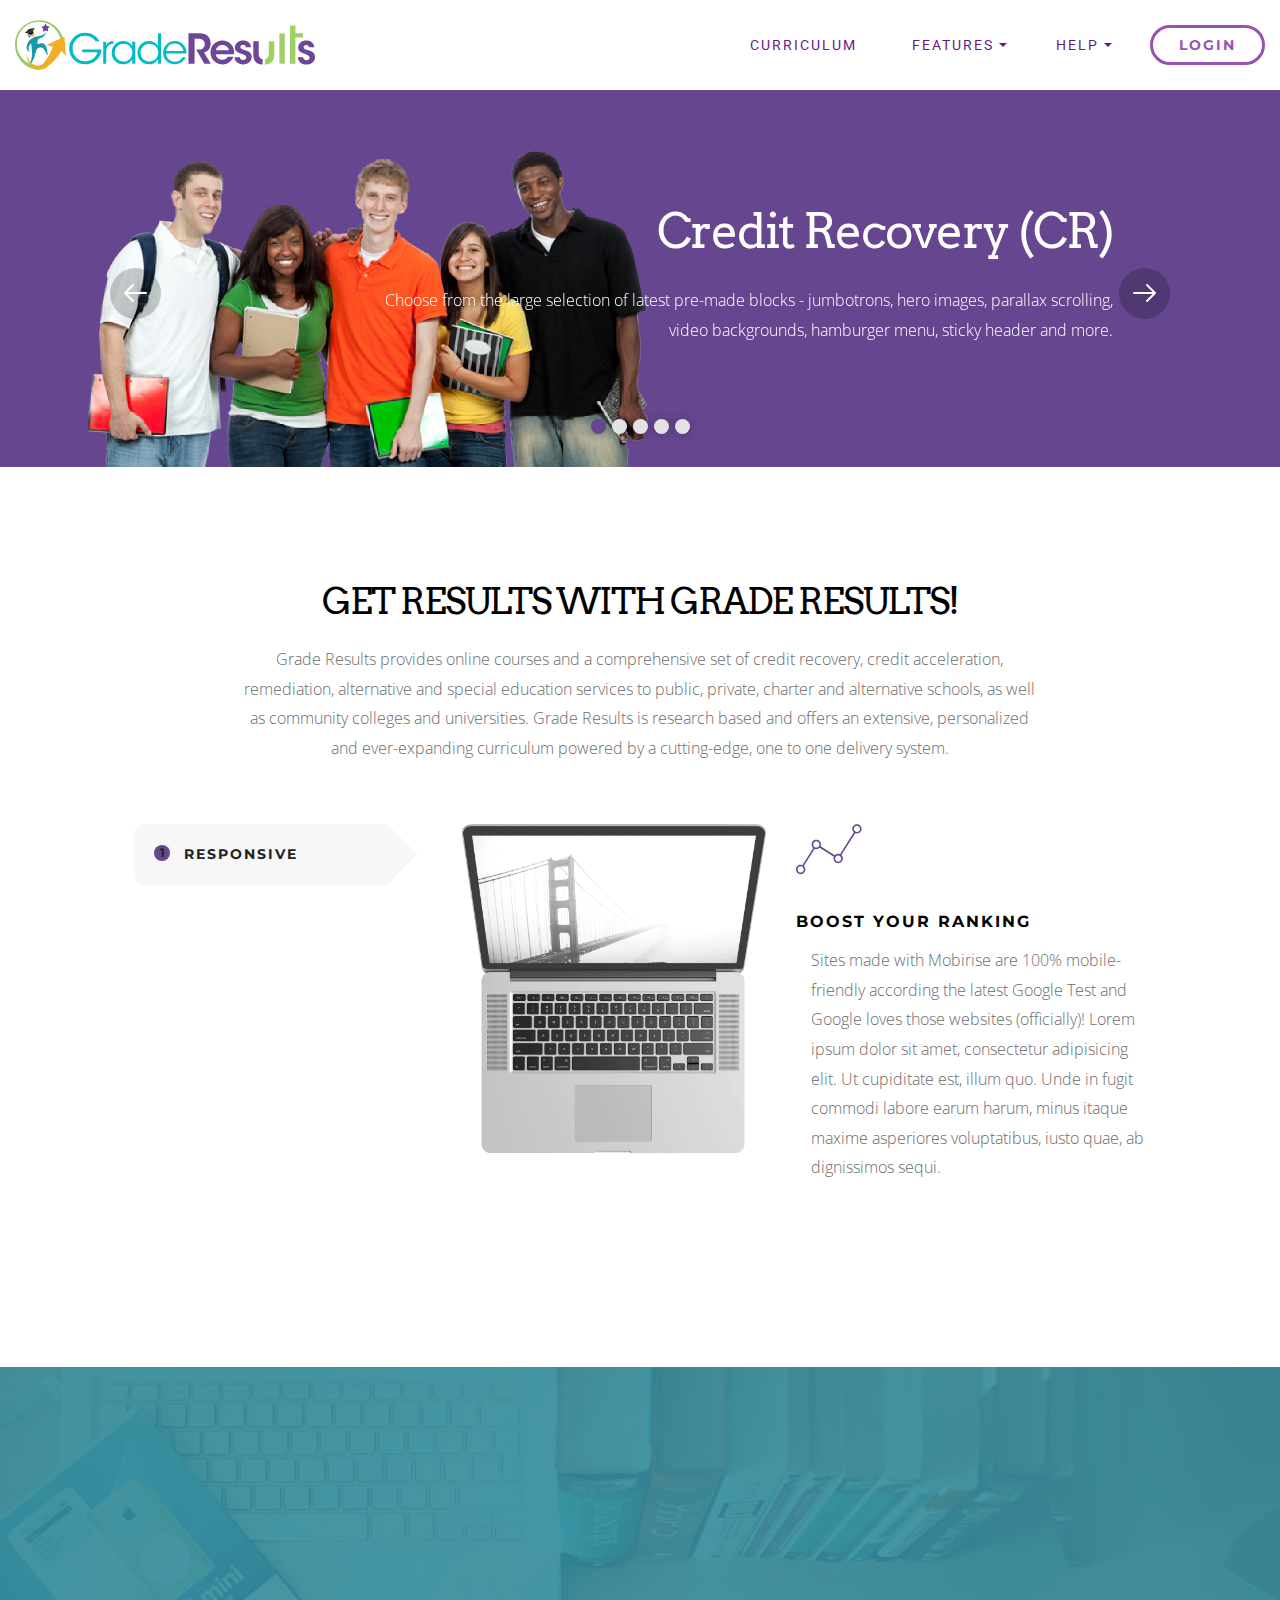
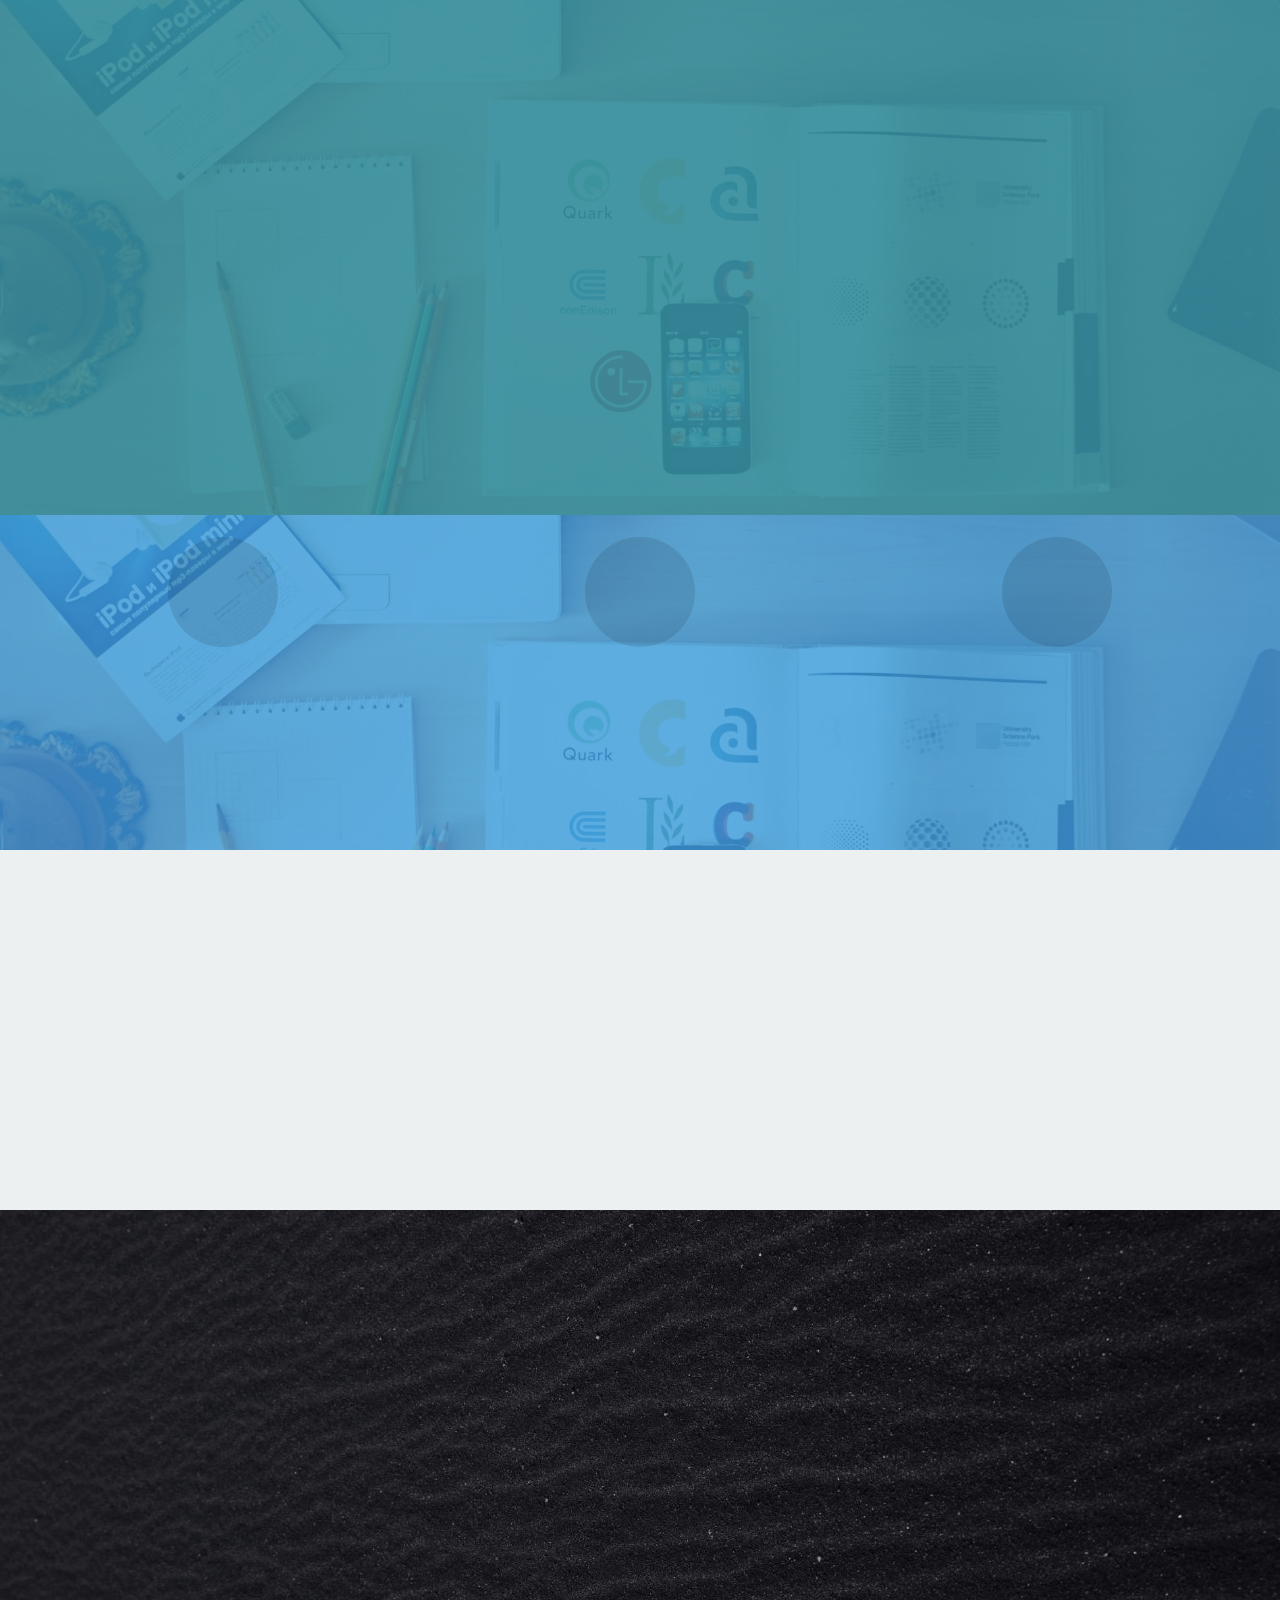
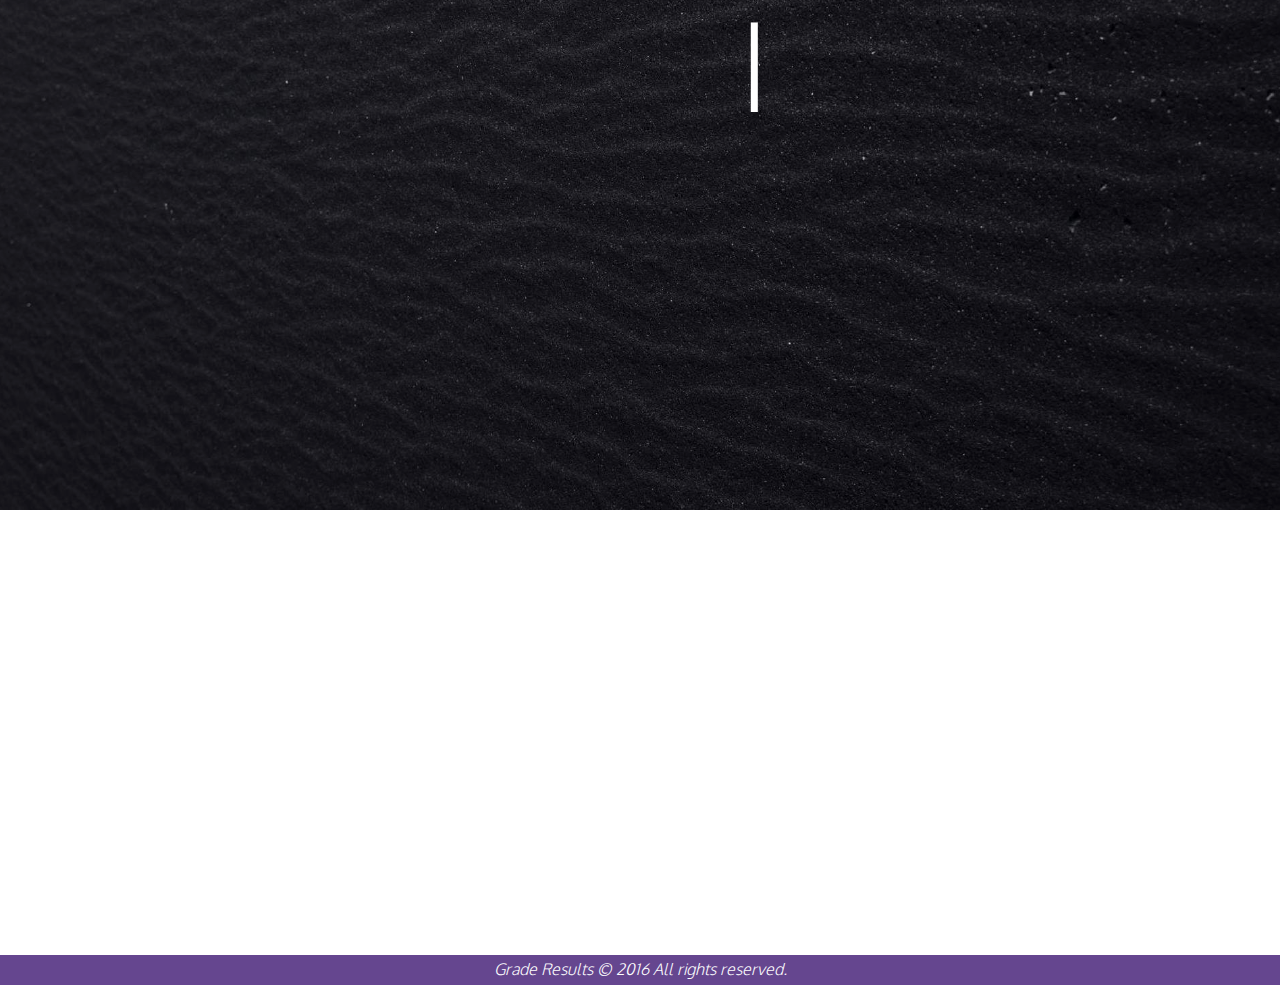
==== commit adc7b015: "Update index.html for Credit Recovery" ====
--- a/P24/gr-new/index.html
+++ b/P24/gr-new/index.html
@@ -76,7 +76,7 @@
                                 <img src="assets/images/slide-005-2000x608-62.png">
                                 <div class="row">
                                     <div class="col-md-8 col-md-offset-3 text-xs-right">
-                                        <h2 class="mbr-section-title display-1"> Credit Recovery</h2>
+                                        <h2 class="mbr-section-title display-1">Credit Recovery (CR)</h2>
                                         <p class="mbr-section-text lead">Choose from the large selection of latest pre-made blocks - jumbotrons, hero images, parallax scrolling, video backgrounds, hamburger menu, sticky header and more.</p>
 
                                         
@@ -657,4 +657,4 @@
   <input name="animation" type="hidden">
    <div id="scrollToTop" class="scrollToTop mbr-arrow-up"><a style="text-align: center;"><i class="mbr-arrow-up-icon-cm cm-icon cm-icon-smallarrow-up"></i></a></div>
   </body>
-</html>+</html>
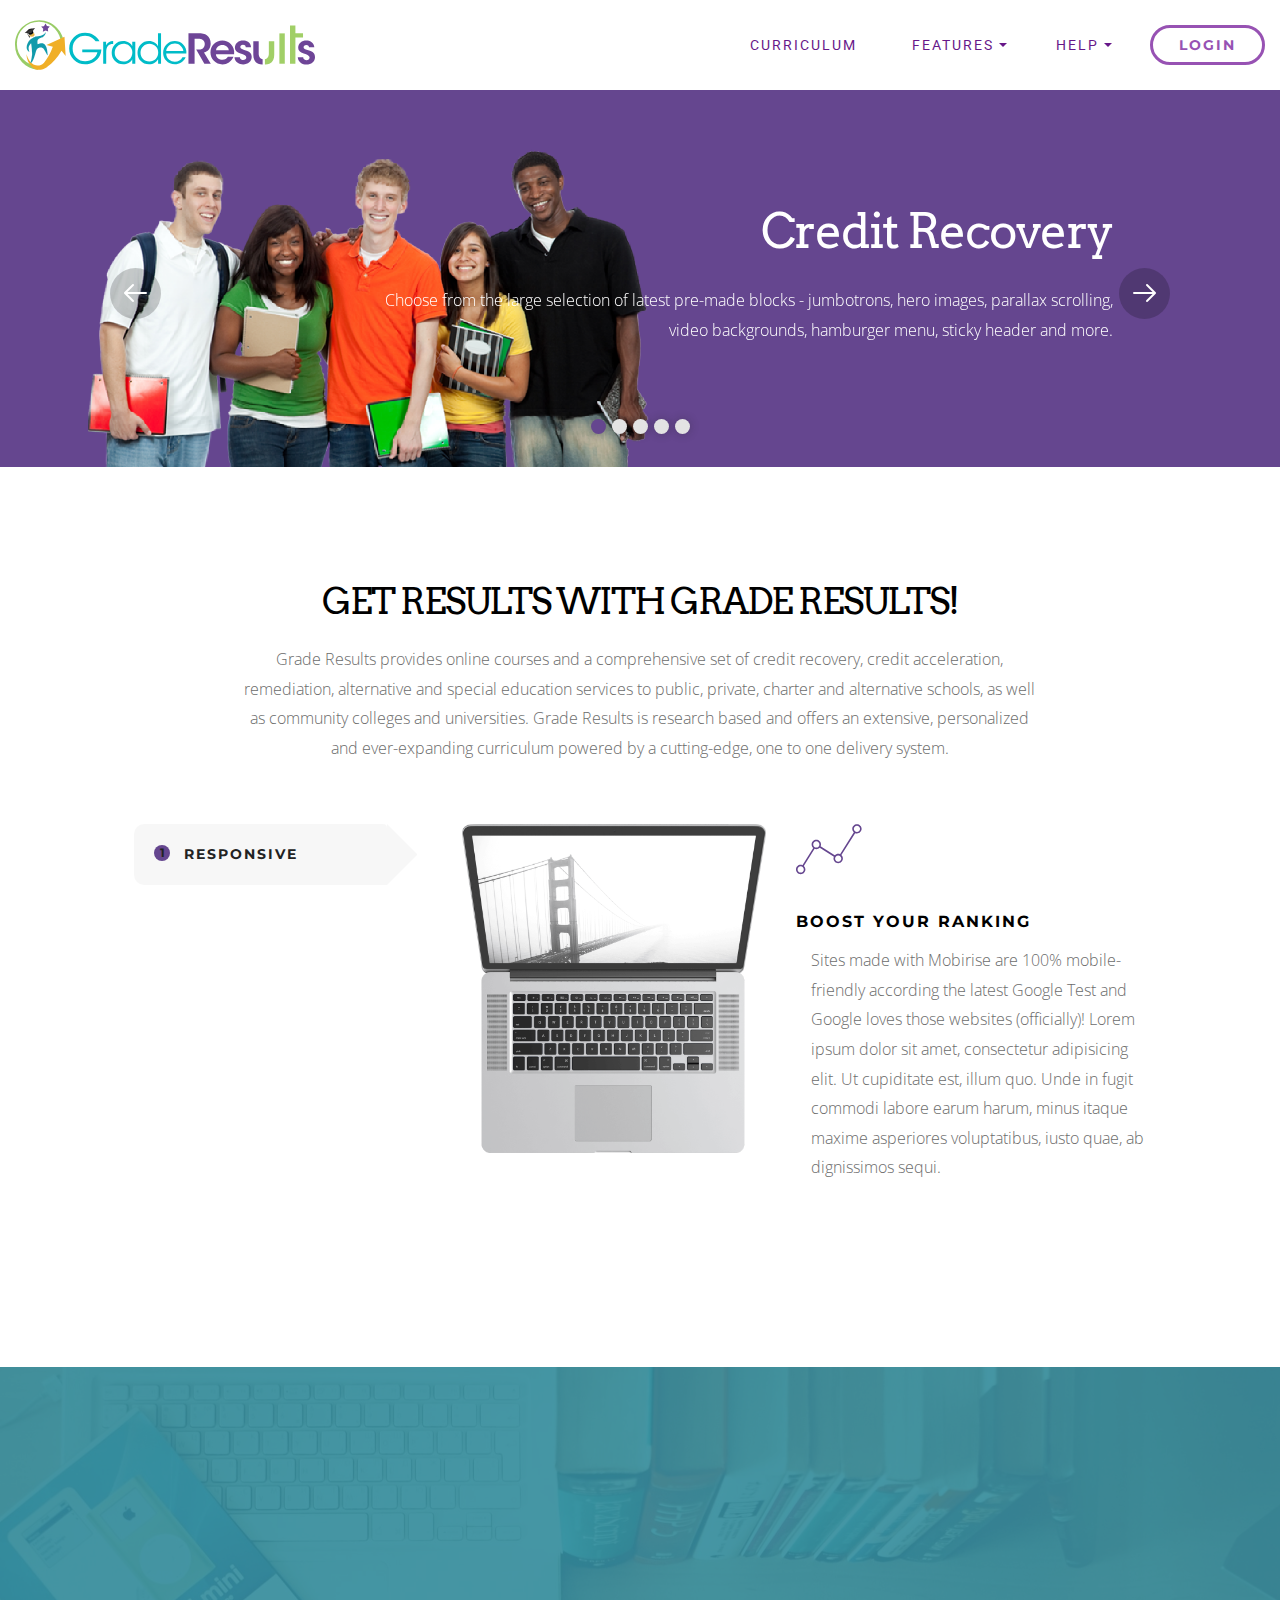
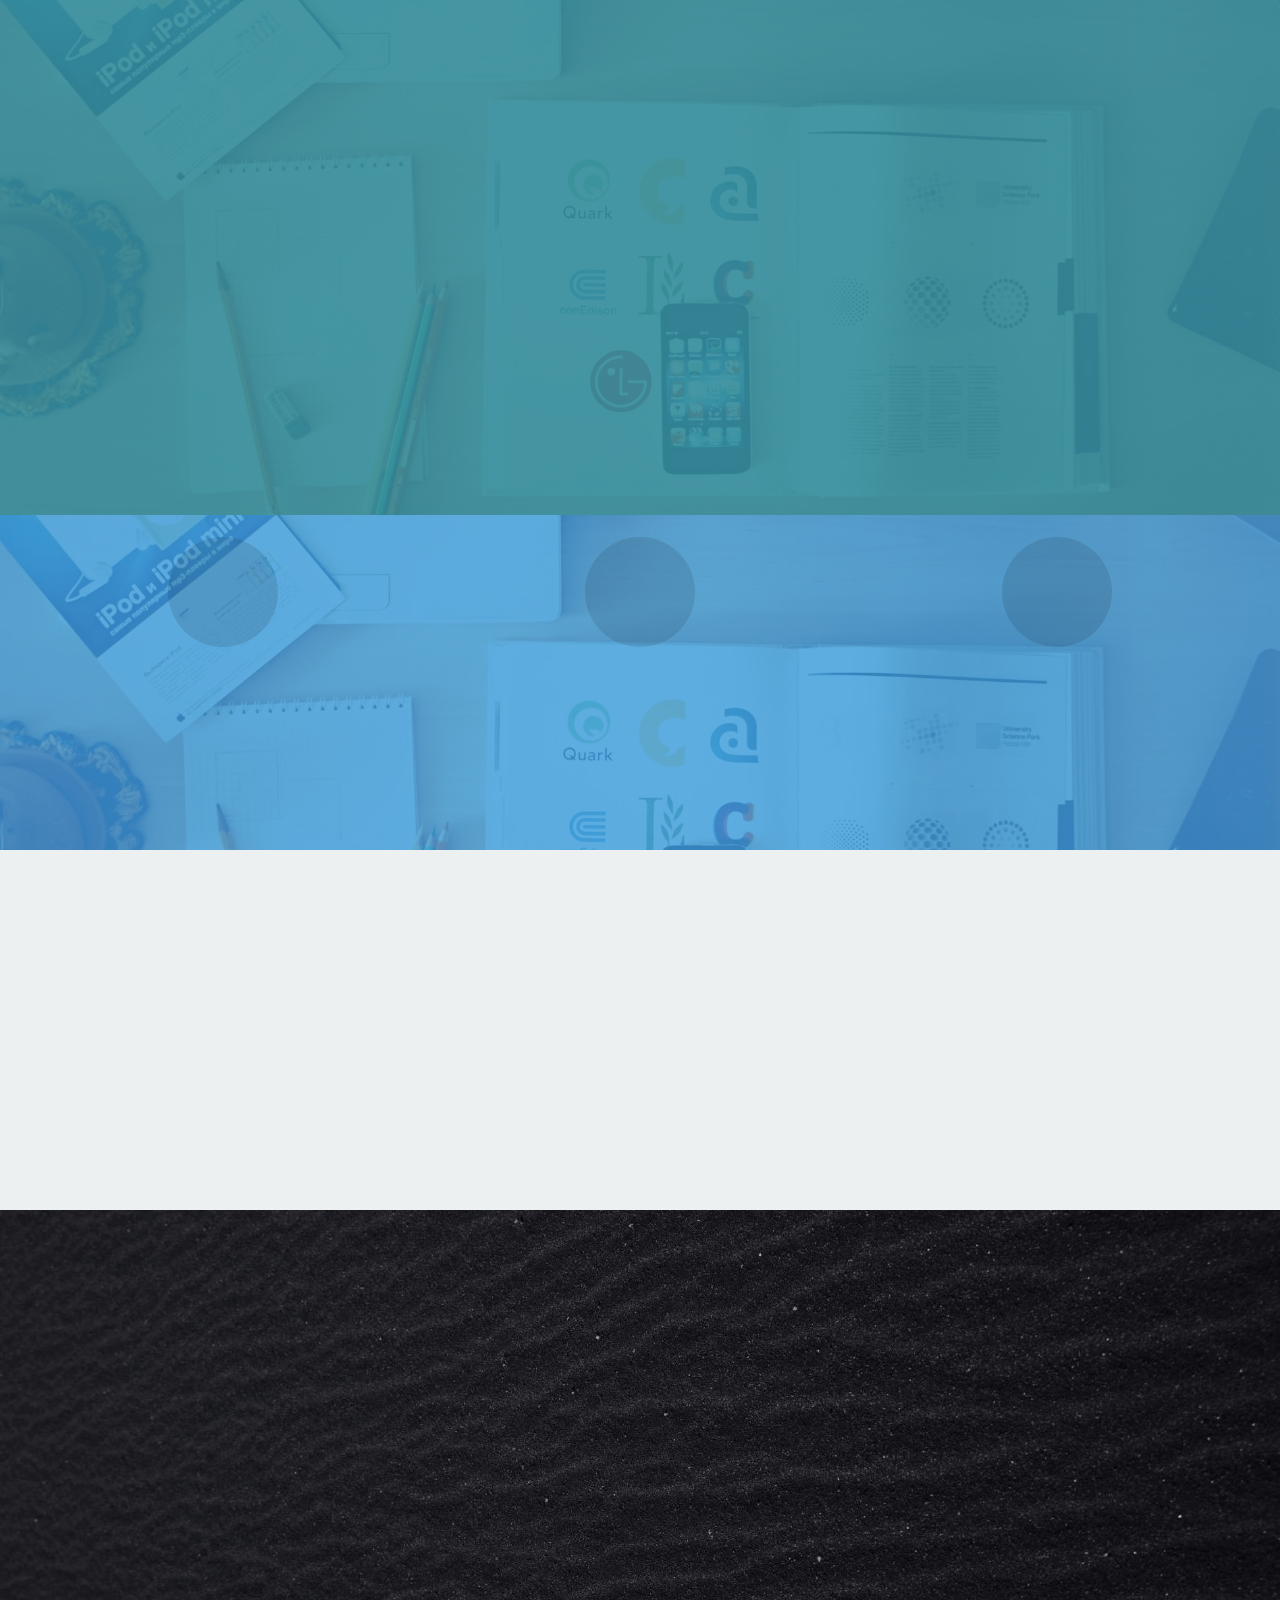
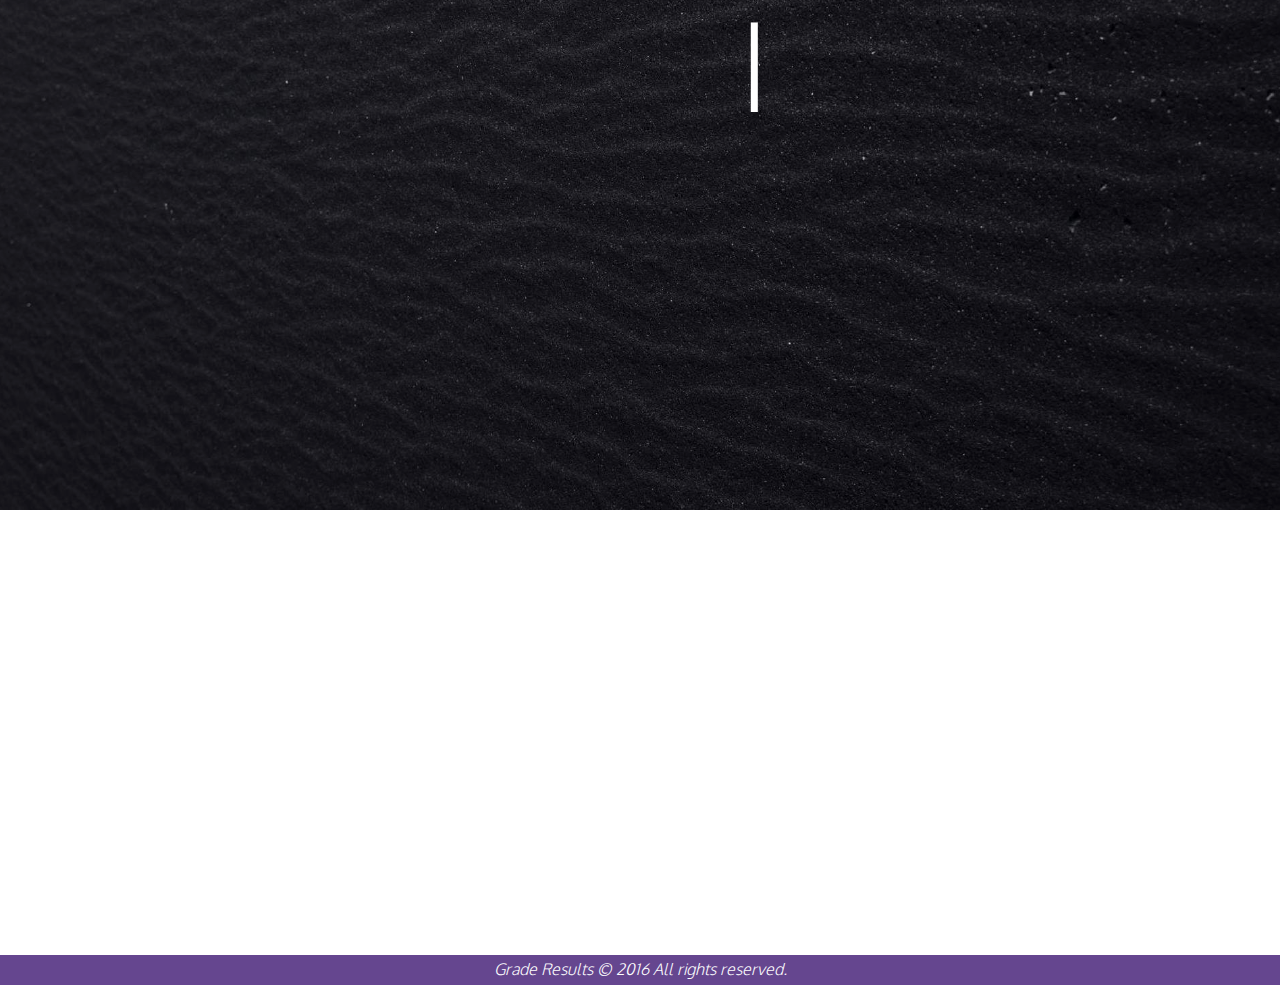
==== commit 379f373b: "Revert "Update index.html for Credit Recovery"" ====
--- a/P24/gr-new/index.html
+++ b/P24/gr-new/index.html
@@ -76,7 +76,7 @@
                                 <img src="assets/images/slide-005-2000x608-62.png">
                                 <div class="row">
                                     <div class="col-md-8 col-md-offset-3 text-xs-right">
-                                        <h2 class="mbr-section-title display-1">Credit Recovery (CR)</h2>
+                                        <h2 class="mbr-section-title display-1"> Credit Recovery</h2>
                                         <p class="mbr-section-text lead">Choose from the large selection of latest pre-made blocks - jumbotrons, hero images, parallax scrolling, video backgrounds, hamburger menu, sticky header and more.</p>
 
                                         
@@ -657,4 +657,4 @@
   <input name="animation" type="hidden">
    <div id="scrollToTop" class="scrollToTop mbr-arrow-up"><a style="text-align: center;"><i class="mbr-arrow-up-icon-cm cm-icon cm-icon-smallarrow-up"></i></a></div>
   </body>
-</html>
+</html>